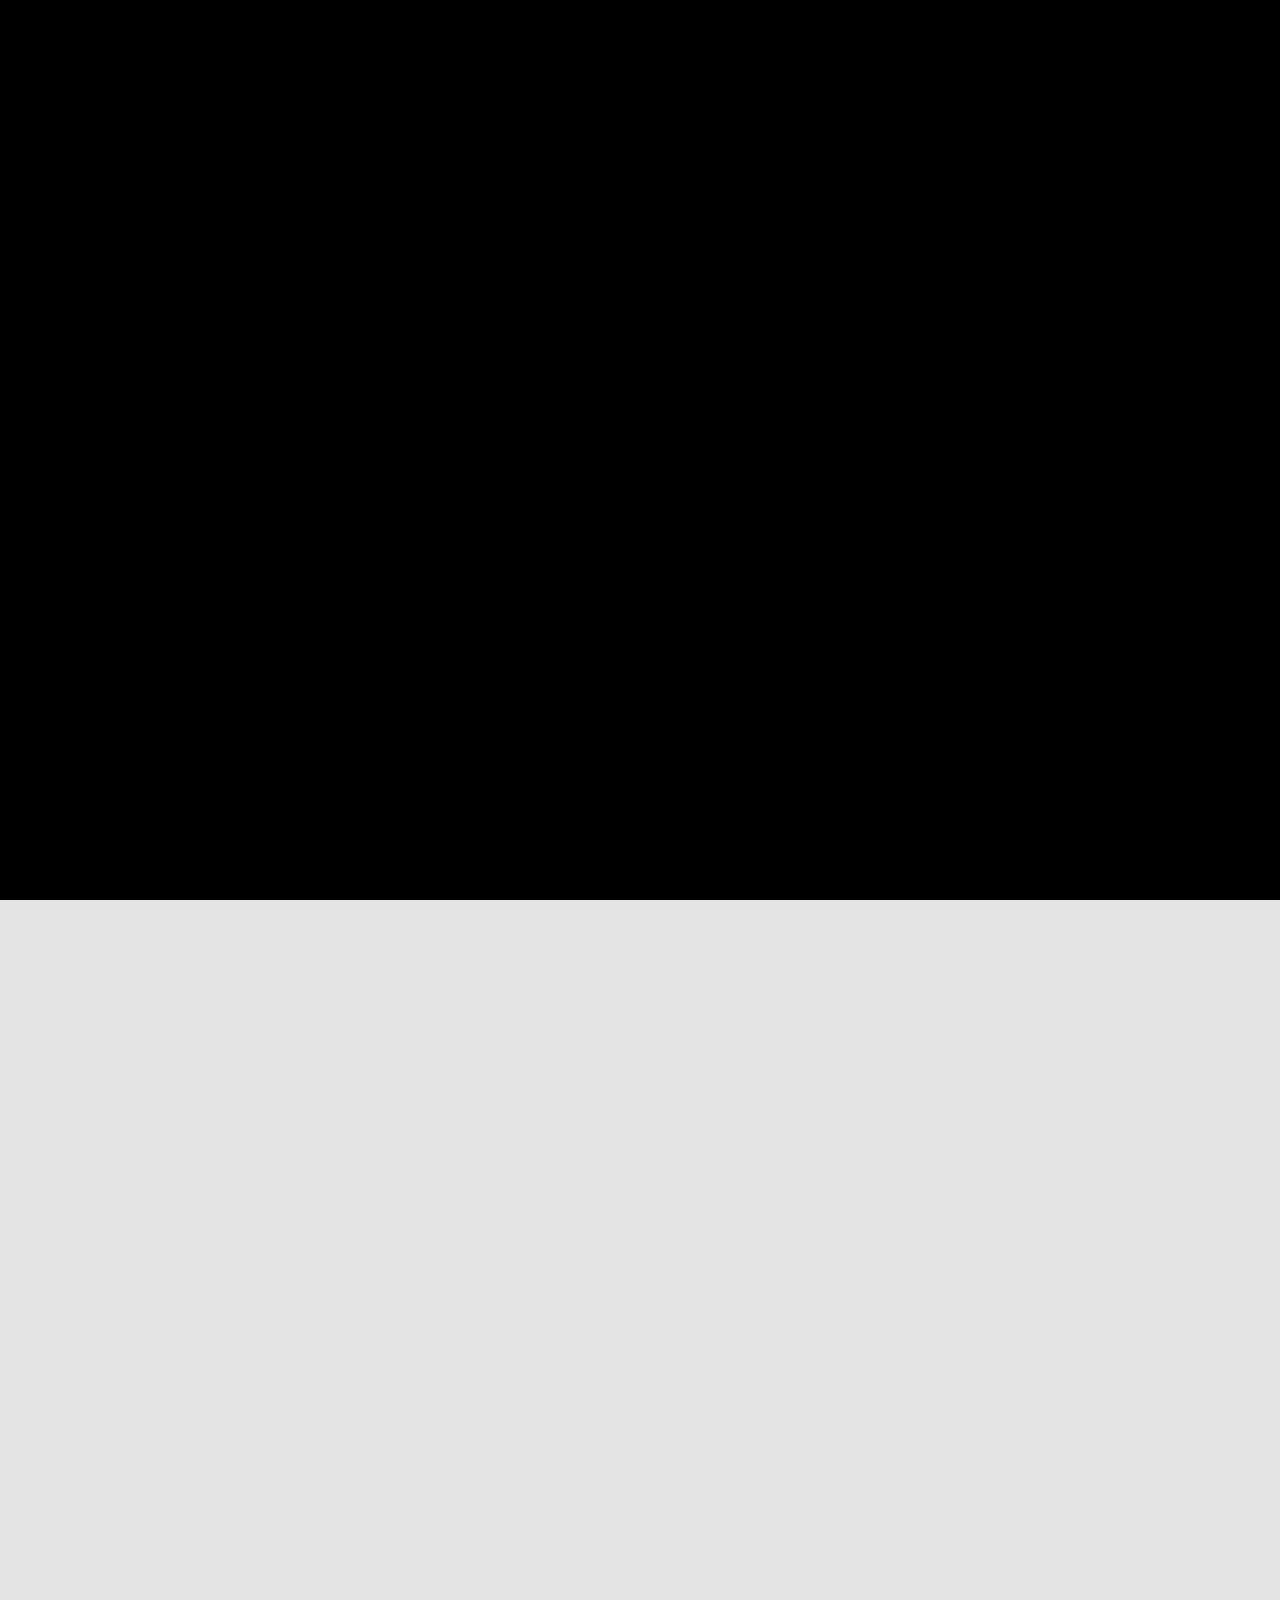
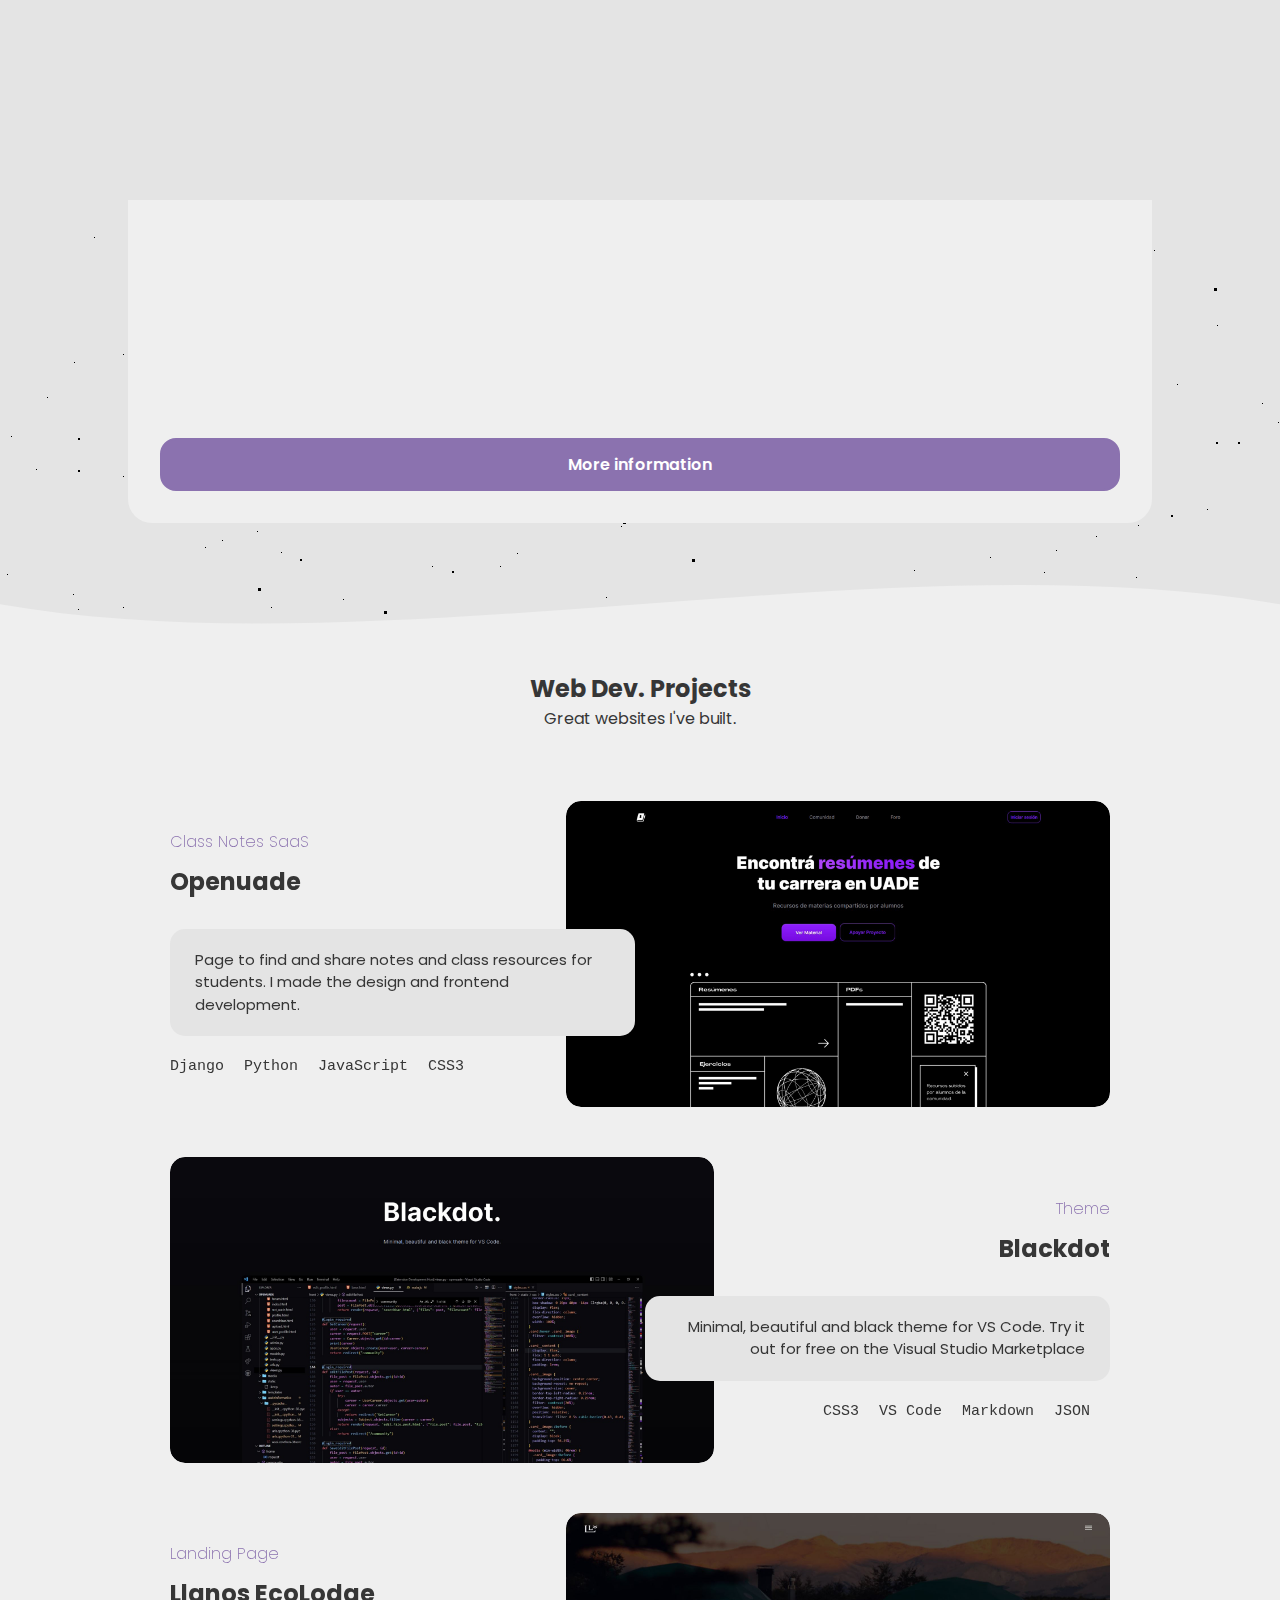
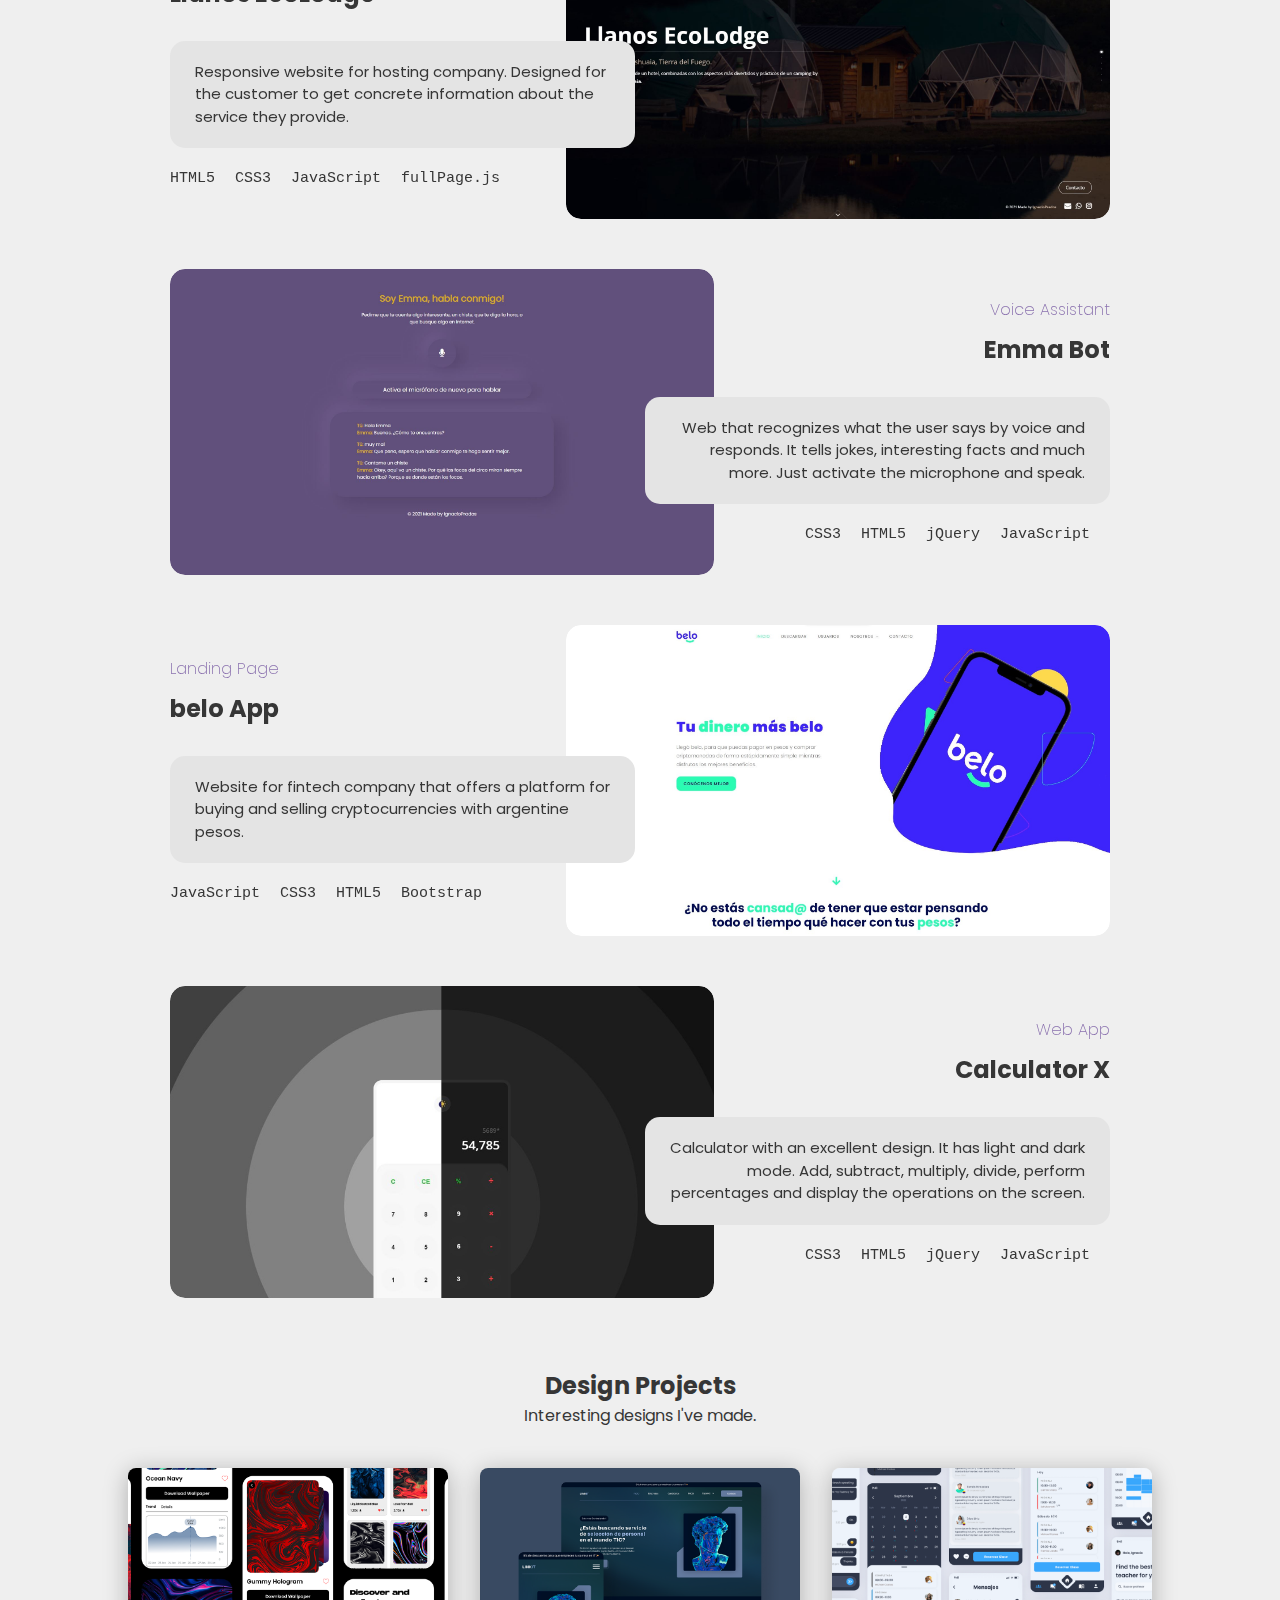
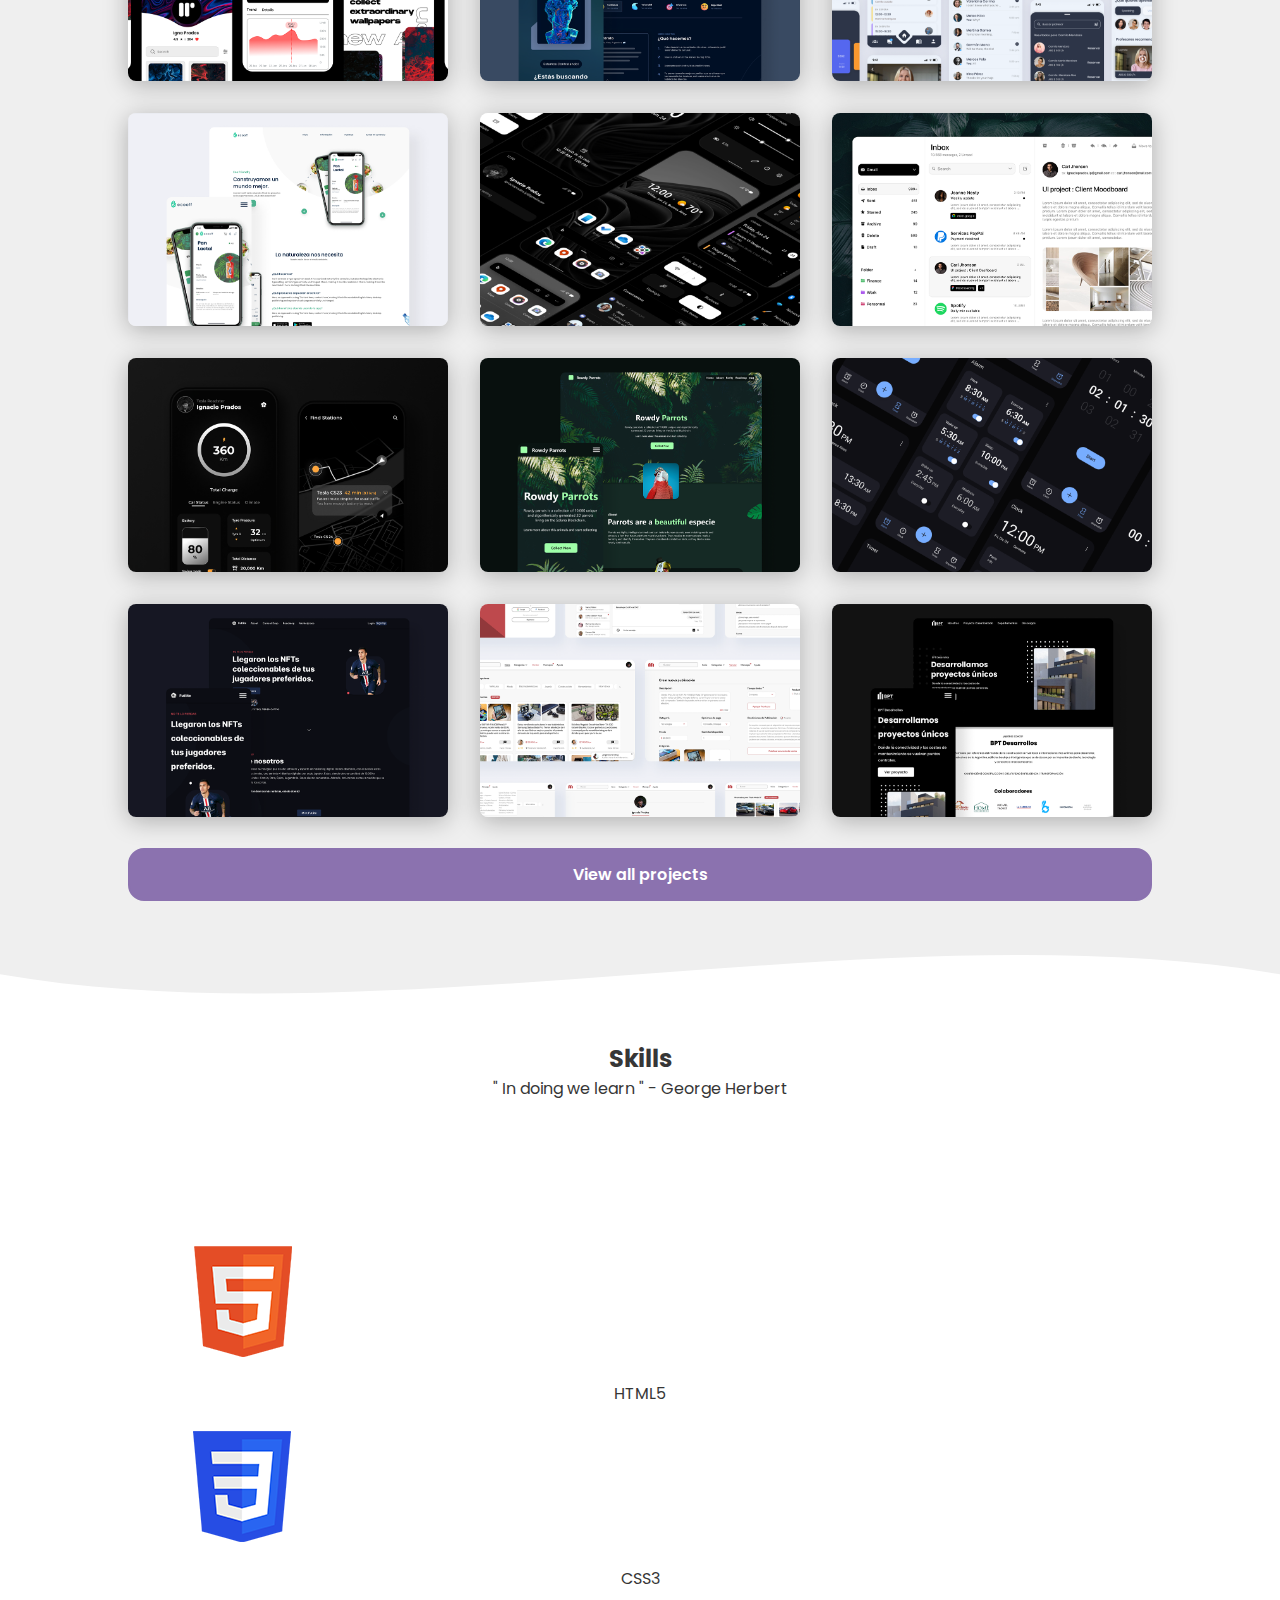
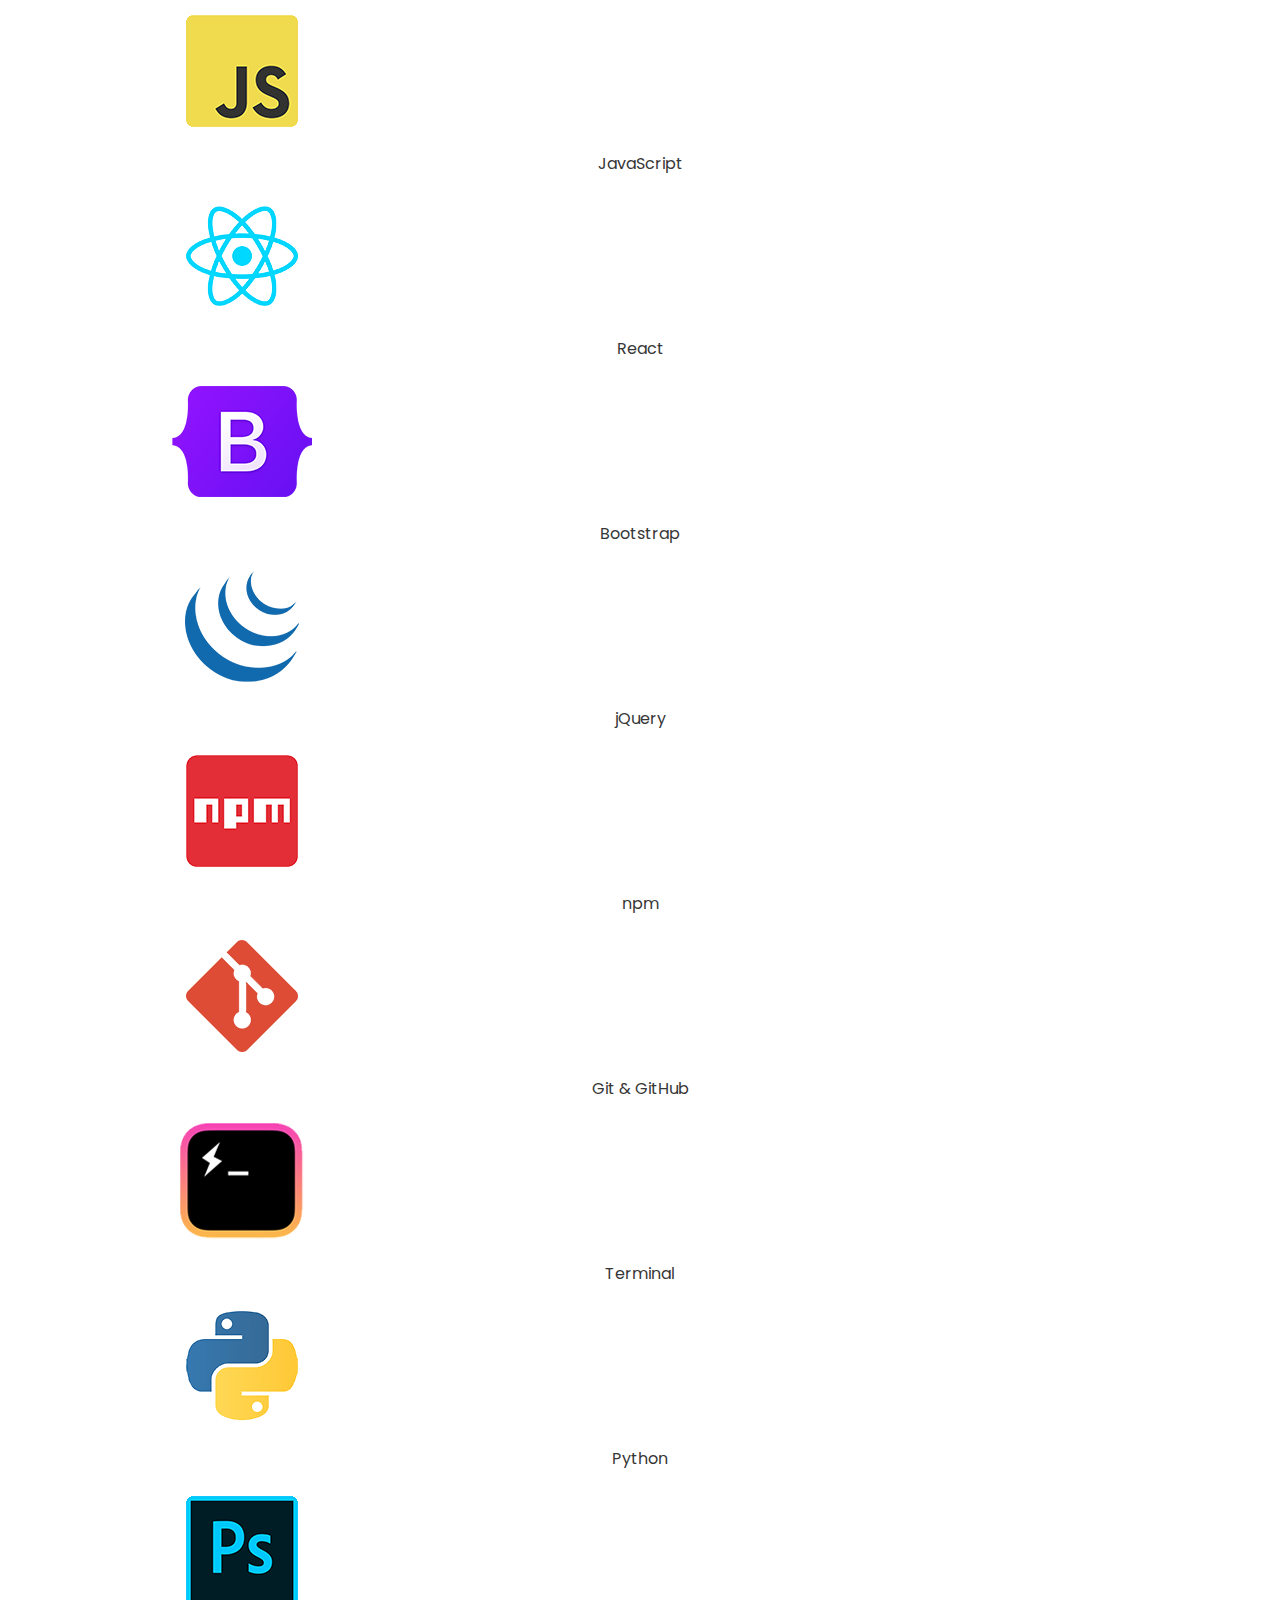
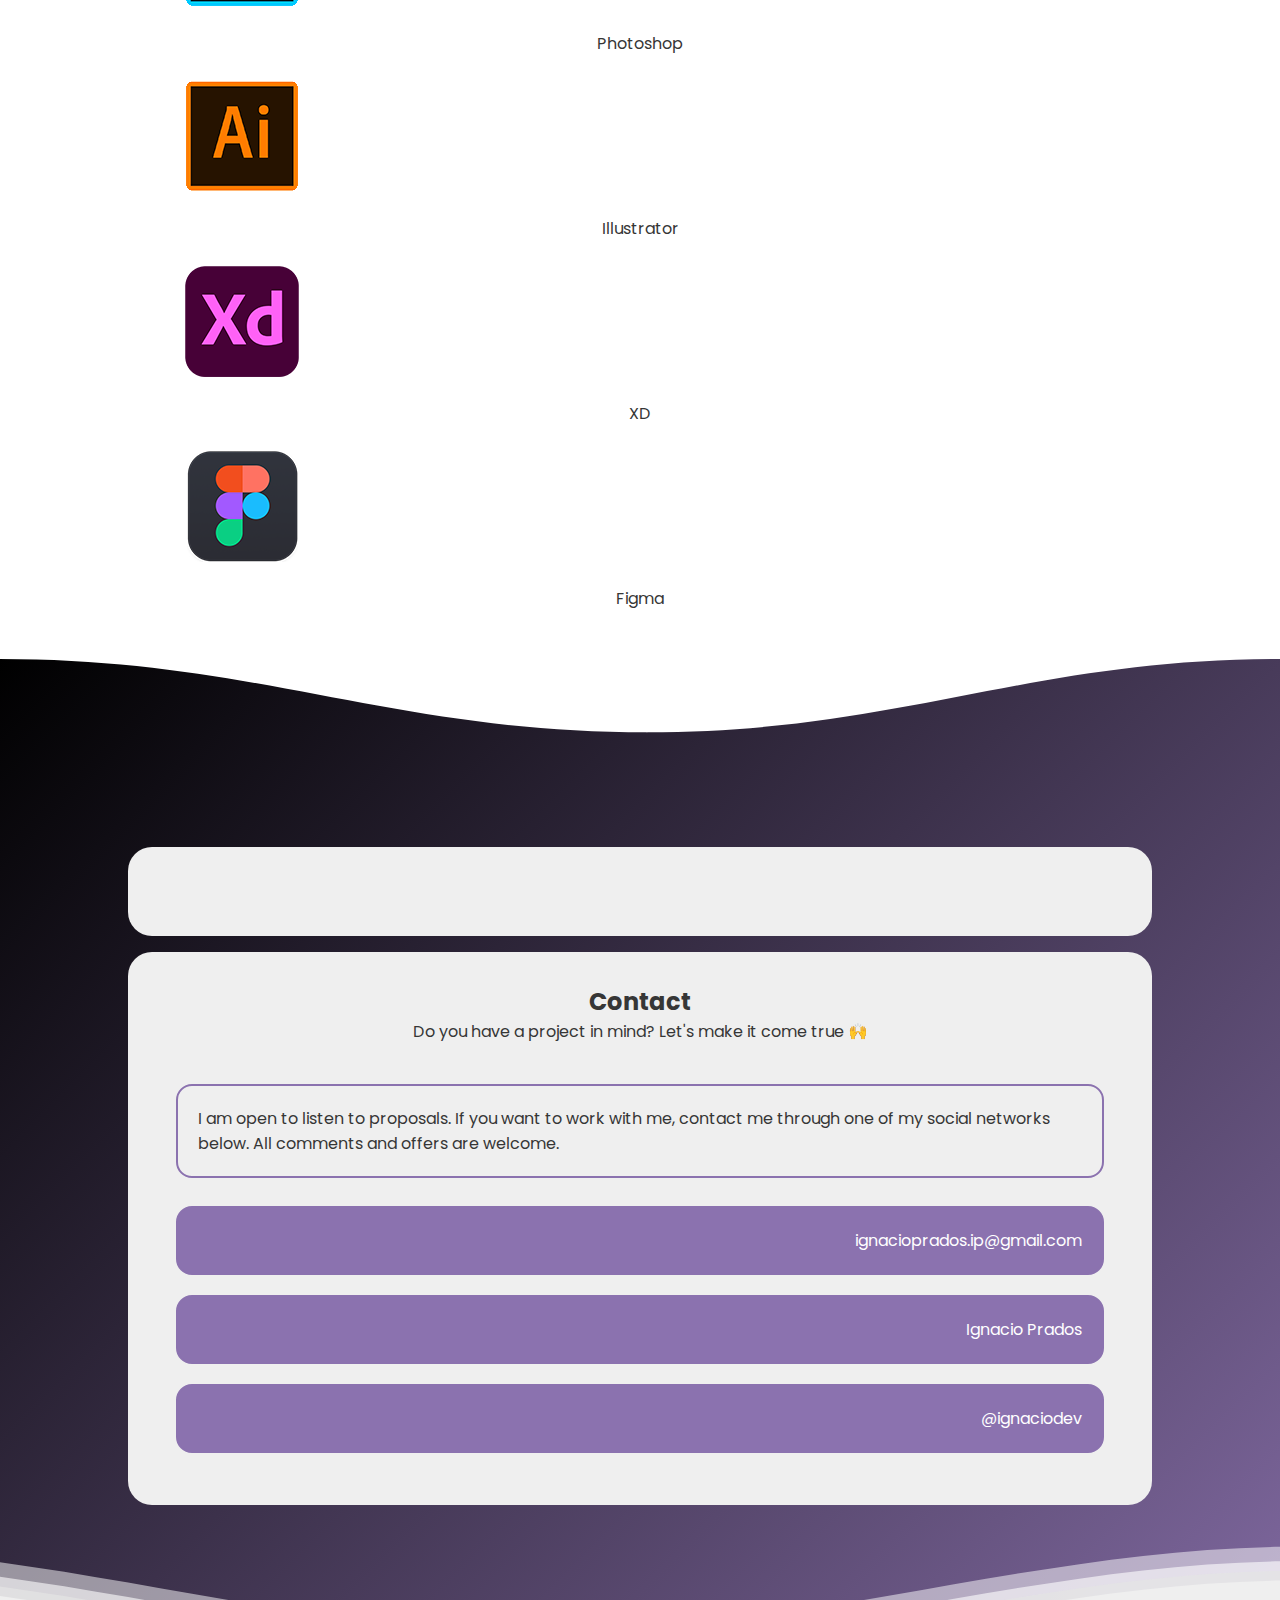
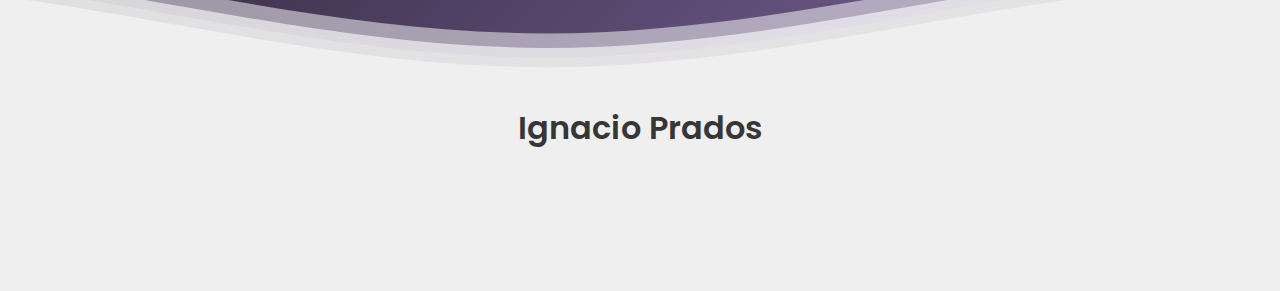
==== index.html @ 9d25ce68 "Add new timeline Experience" ====
<!-- ===== IGNACIO PRADOS ===== -->
<!-- ===== IGNACIO PRADOS ===== -->
<!-- ===== IGNACIO PRADOS ===== -->

<!DOCTYPE html>
<html lang="es">

    <head>

        <!-- ===== TITTLE ===== -->
        <title>Ignacio Prados</title>

        <!-- ===== META ===== -->
        <meta charset="UTF-8">
        <meta name="viewport" content="width=device-width, initial-scale=1.0, maximum-scale=1, minimum-scale=1">
        <meta name="description" content="Portfolio - Software Developer & Designer."/>

        <!-- ===== OG ===== -->
        <meta property="og:title" content="Ignacio Prados" />
        <meta property="og:image" content="https://raw.githubusercontent.com/IgnacioPrados/web/gh-pages/assets/img/og.png" />
        <meta property="og:description" content="Portfolio - Software Developer & Designer." />

        <!-- ===== CSS ===== -->
        <link rel="stylesheet" href="assets/css/styles.css">
        <!-- ===== FAVICON ===== -->
        <link  rel="icon"   href="assets/img/favicon.png" type="image/png" />

        <!-- ===== BOX ICONS ===== -->
        <link href='https://cdn.jsdelivr.net/npm/boxicons@2.0.5/css/boxicons.min.css' rel='stylesheet'>
        <!-- ===== FONT AWESOME ===== -->
        <link rel="stylesheet" href="https://pro.fontawesome.com/releases/v5.10.0/css/all.css" integrity="sha384-AYmEC3Yw5cVb3ZcuHtOA93w35dYTsvhLPVnYs9eStHfGJvOvKxVfELGroGkvsg+p" crossorigin="anonymous"/>

        <!--===== SCROLL REVEAL =====-->
        <script src="https://unpkg.com/scrollreveal"></script>

    </head>
    <body>

        <!-- ===== INTRO ANIMATION ===== -->
        <div class="intro">
            <div class="intro-text">
                <h1 class="hide">
                    <span class="text"></span>
                </h1>
                <h1 class="hide">
                    <span class="text"><img src="/assets/img/logo3d.png" style="transform: scale(.5);"></span>
                </h1>
                <h1 class="hide">
                    <span class="text"></span>
                </h1>
            </div>
        </div>
        <div class="slider"></div>

        <!-- ===== CURSOR ===== -->
        <div class="custom-cursor" id="js-cursor">
            <div class="cursor__small abs-center" id="js-cursor__small"></div>
            <div class="cursor__big abs-center" id="js-cursor__big"></div>
            <div class="cursor__big2 abs-center" id="js-cursor__big2"></div>
        </div>


        <!-- ===== HEADER ===== -->
        <header class="l-header">

            <!-- ===== NAV BAR ===== -->
            <nav class="nav bd-grid">

                <div>
                    <a href="#" class="nav__logo curserhover"><img  class="nav__img" id="navlogo" src="assets/img/logo-nav.png" alt="Logo Ignacio Prados"><p>Ignacio Prados</p></a>
                </div>

                <!-- ===== NAV MENU ===== -->
                <div class="nav__menu" id="nav-menu">

                    <ul class="nav__list">
                        <li class="nav__item"><a href="#home" class="nav__link active curserhover"></a></li>
                        <li class="nav__item"><a href="#about" class="nav__link curserhover">About Me</a></li>
                        <li class="nav__item"><a href="#experiencia" class="nav__link curserhover">Experience</a></li>
                        <li class="nav__item"><a href="#work" class="nav__link curserhover">Projects</a></li>
                        <li class="nav__item"><a href="#skills" class="nav__link curserhover">Skills</a></li>
                        <li class="nav__item"><a href="#contacto" class="nav__link curserhover">Contact</a></li>

                        <!--<li class="nav__item"><p class="lang curserhover" id="language-button"><b>EN</b></p></li>-->
                        <li class="nav__item"><i class='bx bxs-moon change-theme curserhover' id="theme-button"></i></li>
                    </ul>

                </div>

                <!-- ===== NAV MENU MOBILE ICON ===== -->
                <div class="nav__toggle curserhover" id="nav-toggle">
                    <i class='bx bx-menu'></i>
                </div>

            </nav>

        </header>


        <!-- ===== MINI MUSIC PLAYER ===== -->
        <!-- I am not the owner of these tracks. -->
        <div id="app-cover">
            <div id="player">
            <div id="player-track">
                <div id="album-name"></div>
                <div id="track-name"></div>
                <div id="track-time">
                <div id="current-time"></div>
                <div id="track-length"></div>
                </div>
                <div id="s-area">
                <div id="ins-time"></div>
                <div id="s-hover"></div>
                <div id="seek-bar"></div>
                </div>
            </div>
            <div id="player-content">
                <div id="album-art">
                <a href="https://www.youtube.com/watch?v=wcAn1alQUYs&ab_channel=STMPDRCRDS" target="_blank" class="curserhover2"><img src="/assets/img/1.jpg" class="active" id="_1"></a>
                <a href="https://www.youtube.com/watch?v=KDxJlW6cxRk&ab_channel=DukeDumontVEVO" target="_blank" class="curserhover2"><img src="/assets/img/2.jpg" id="_2"></a>
                <a href="https://www.youtube.com/watch?v=JRfuAukYTKg&ab_channel=DavidGuetta" target="_blank" class="curserhover2"><img src="/assets/img/3.jpg" id="_3"></a>
                <a href="https://www.youtube.com/watch?v=NlhMyqJRGJA&ab_channel=ZaraLarssonMusicVEVO" target="_blank" class="curserhover2"><img src="/assets/img/4.jpg" id="_4"></a>
                <a href="https://www.youtube.com/watch?v=0xvUOV06IGk&ab_channel=ClubKitchen" target="_blank" class="curserhover2"><img src="/assets/img/5.jpg" id="_5"></a>
                <div id="buffer-box"></div>
                </div>
                <div id="player-controls">
                <div class="control">
                    <div class="mediabutton" id="play-previous">
                    <i class="fas fa-backward curserhover"></i>
                    </div>
                </div>
                <div class="control">
                    <div class="mediabutton" id="play-pause-button">
                    <i class="fas fa-play curserhover"></i>
                    </div>
                </div>
                <div class="control">
                    <div class="mediabutton" id="play-next">
                    <i class="fas fa-forward curserhover"></i>
                    </div>
                </div>
                </div>
            </div>
            </div>
        </div>

        
        <!-- ===== MAIN ===== -->
        <main class="l-main">

            <!-- ===== BACKGROUND STARS ===== -->
            <div>
                <div id='stars'></div>
                <div id='stars2'></div>
                <div id='stars3'></div>
                <div id='stars4'></div>
            </div>

            <!-- ===== BACK TO TOP BUTTON ===== -->
            <button id="back-to-top-btn" class="curserhover"><i class="fas fa-angle-double-up"></i></button>

            <!-- ===== HOME ===== -->
            <section class="home bd-grid" id="home">

                <!-- ===== TITTLE & CONTACT BUTTON ===== -->
                <div class="home__data">
                    <h1 class="home__title">Hello,<br>I'm <span class="home__title-color">Ignacio.</span><br><span class="ityped"></span><span class="ityped"></span></h1>
                    <!--<a href="#contacto" class="button curserhover2" ><i class="far fa-comments"></i> | Let's talk</a>-->
                    <a href="#contacto" class="button curserhover2" >Let's talk</a>
                </div>

                <!-- ===== SOCIAL ICONS ===== -->
                <div class="home__social">
                    <a href="https://www.linkedin.com/in/ignacioprados/" target="_blank" class="home__social-icon curserhover"><i class='fab fa-linkedin-in'></i></a>
                    <a href="https://www.instagram.com/ignaciodev" target="_blank" class="home__social-icon curserhover"><i class='fab fa-instagram' style="font-weight:600;" ></i></a>
                    <a href="https://github.com/IgnacioPrados" target="_blank" class="home__social-icon curserhover"><i class='fab fa-github' ></i></a>
                    <a href="https://www.behance.net/ignacioprados" target="_blank" class="home__social-icon curserhover"><i class='fab fa-behance' ></i></a>
                    <!--<a href="mailto:ignacioprados.ip@gmail.com" target="_blank" class="home__social-icon curserhover"><i class='far fa-envelope' ></i></a>-->
                </div>

                <!-- ===== LOGO ===== -->
                <div class="home__img" id="logo">
                   <img src="assets/img/perfil2.png" class="logoimg" alt="Logo Ignacio Prados">
                </div>

            </section>

            <!--========== ABOUT ==========-->
            <section class="send section" id="about">
                <div class="send__container send llenar curserhover2">
                    <div class=" lema bd-grid  centertxt">
                        <div class="tarjcont3">
                            <h2 class=" blanco section-title-center send__title1 exp" id="slogan" style="font-size: 2em;">I create unique digital experiences.</h2>
                        </div> 
                  </div>
                </div>
                <div class="send__container">
                    <div class="bd-container bd-grid">
                        <div class="send__content">
                            <h2 class="section-title-center send__title">About Me</h2>
                            <p class="send__description">

                                I design and develop visually appealing websites, I started programming when I was 15 years old and now I'm studying Computer Science Engineering. I love electronic music 🎧<br><br>
                                Currently working with freelance projects for clients, my goal is to bring ideas to reality in the most simplest, useful and attractive way 🚀</p>
                        </div>

                        <div class="send__img">
                            <table class="infome">
                                <tr>
                                <td class="me"><i class="fas fa-user"></i></td>
                                <td class="me" id="edad"><p></p></td>
                                </tr>
                                <tr>
                                    <td class="me"><i class="fas fa-volume-up"></i></td>
                                    <td class="me"><p>Spanish & English</p></td>
                                </tr>
                                <tr>
                                    <td class="me"><i class="fas fa-map-marker-alt"></i></td>
                                    <td class="me"><p>Buenos Aires, Argentina</p></td>
                                </tr>
                            </table>
                        </div>
                        </div>
                    <!-- ===== CV BUTTON ===== -->
                    <!--<a href="assets/img/CV-IgnacioPrados.pdf" target="_blank" class="buttoncv curserhover2" ><i class="far fa-file-alt"></i> | View CV</a>-->
                    <a href="assets/img/CV-IgnacioPrados.pdf" target="_blank" class="buttoncv curserhover2" >Download CV</a>

                </div>


            </section>

            <div class="vl"></div>

            <!--========== QUALIFICATION ==========-->
            <section class="qualification section send" id="experiencia">
                <div class="send__container">
                            <h2 class=" section-title-center send__title1 exp">Experience</h2>
                            <p class="section__subtitle span1 exp">My professional journey.</p>

                            <section class="cd-horizontal-timeline">
                                <div class="timeline">
                                    <div class="events-wrapper">
                                        <div class="events">
                                            <ol>
                                                <li><a href="#0" data-date="16/01/2014" class="selected">1</a></li>
                                                <li><a href="#0" data-date="16/01/2016">2</a></li>
                                                <li><a href="#0" data-date="16/01/2018">3</a></li>
                                                <li><a href="#0" data-date="16/01/2020">4</a></li>

                                            </ol>
                                        
                                            <span class="filling-line" aria-hidden="true"></span>
                                        </div> <!-- .events -->
                                    </div> <!-- .events-wrapper -->
                                        
                                    <ul class="cd-timeline-navigation">
                                        <li><a href="#0" class="prev inactive"></a></li>
                                        <li><a href="#0" class="next"></a></li>
                                    </ul> <!-- .cd-timeline-navigation -->
                                </div> <!-- .timeline -->
                            
                                <div class="events-content">
                                    <ol>
                                        <li class="selected" data-date="16/01/2014">
                                            <h2>Co-Founder & Developer</h2>
                                            <em>Openuade • Jul 2022 - Present</em>
                                            <p>	
                                                Page to find and share notes and class resources for students. I made the design and frontend development. Built with Django, Python and Javascript.
                                            </p>
                                        </li>
                            
                                        <li data-date="16/01/2016">
                                            <h2>UX/UI Designer</h2>
                                            <em>It-techgroup • Sep 2021 - Present</em>
                                            <p>	
                                                Design of complete web platforms and mobile applications. I lead projects by communicating with clients and developers. Frontend development of static websites.<br>

                                            </p>
                                        </li>
                            
                                        <li data-date="16/01/2018">
                                            <h2>Frontend Developer & Designer</h2>
                                            <em>Freelance • Jul 2021 - Present</em>
                                            <p>	
                                                Design and development of customized Landing Pages. Featured sites: @llanosecolodge - @feriaropa - @belo
                                            </p>
                                        </li>
                            
                                        <li data-date="16/01/2020">
                                            <h2>Tech Intern</h2>
                                            <em>Movistar • Jan 2021 - Feb 2021</em>
                                            <p>	
                                                Training in programming, company organization and digital services. Emotional intelligence, customer experience and design thinking workshop.
                                            </p>
                                        </li>
                            
                                               
                                    </ol>
                                </div> <!-- .events-content -->
                            </section>

                    <!-- ===== Linkedin BUTTON ===== -->
                    <!--<a href="https://www.linkedin.com/in/ignacioprados/" target="_blank" class="buttoncv curserhover2" ><i class="fab fa-linkedin-in"></i> | Más Información</a>-->
                    <a href="https://www.linkedin.com/in/ignacioprados/" target="_blank" class="buttoncv curserhover2" >More information</a>


                </div>
            </section>

            <!-- ===== WORK ===== -->
            <section class="work section1 send" id="work">
            <div style="height: 100px; overflow: hidden;" ><svg viewBox="0 0 500 150" preserveAspectRatio="none" style="height: 100%; width: 100%;"><path d="M0.00,49.98 C149.99,150.00 349.20,-49.98 500.00,49.98 L500.00,150.00 L0.00,150.00 Z" style="stroke: none; fill: var(--nav-color);"></path></svg></div>
            <div class="wave send__container2">

                <h2 class="section-title2 section-title-center send__title1">Web Dev.    Projects</h2>
                <p class="section__subtitle span2 exp">Great websites I've built.</p>

                <div class="project-container">

                    <div class="project">
                        <div class="project-content">
                          <div class="project-label">Class Notes SaaS</div>
                          <h4 class="project-title">Openuade</h4>
                          <div class="project-details">
                            <p>Page to find and share notes and class resources for students. I made the design and frontend development.</p>
                            <ul>
                              <li>Django</li>
                              <li>Python</li>
                              <li>JavaScript</li>
                              <li>CSS3</li>
                            </ul>
                          </div>
                          <a class="button bd-grid curserhover2 verproyecto" onclick="redirect3('openuade.herokuapp.com')" data-id="page" >View Project</a>
                        </div>
                        
                        <div class="project-img curserhover2 snip1321-2" onclick="redirect3('openuade.herokuapp.com')" data-id="page">
                          <img src="assets/img/banner10.png" alt="" />
                          <figcaption>
                              <h4>Web App</h4>
                              <h2>openuade</h2>
                            </figcaption>
                        </div>
                        
                      </div>
  
                      <div class="project-2">
                          <div class="project-content-2">
                            <div class="project-label-2">Theme</div>
                            <h4 class="project-title-2">Blackdot</h4>
                            <div class="project-details-2">
                              <p>Minimal, beautiful and black theme for VS Code. Try it out for free on the Visual Studio Marketplace</p>
                              <ul>
                                <li>JSON</li>
                                <li>Markdown</li>
                                <li>VS Code</li>
                                <li>CSS3</li>
                              </ul>
                            </div>
                            <a class="button bd-grid curserhover2 verproyecto" onclick="redirect3('blackdot.vercel.app')" data-id="page" >View Project</a>
                          </div>
                          
                          <div class="project-img-2 curserhover2 snip1321-2" onclick="redirect3('blackdot.vercel.app')" data-id="page">
                            <img src="assets/img/banner11.png" alt="" />
                            <figcaption>
                                <h4>VS Code Theme</h4>
                                <h2>Blackdot</h2>
                              </figcaption>
                          </div>
                          
                        </div>

                    <div class="project">
                      <div class="project-content">
                        <div class="project-label">Landing Page</div>
                        <h4 class="project-title">Llanos EcoLodge</h4>
                        <div class="project-details">
                          <p>Responsive website for hosting company. Designed for the customer to get concrete information about the service they provide.</p>
                          <ul>
                            <li>HTML5</li>
                            <li>CSS3</li>
                            <li>JavaScript</li>
                            <li>fullPage.js</li>
                          </ul>
                        </div>
                        <a class="button bd-grid curserhover2 verproyecto" onclick="redirect('llanosecolodge')" data-id="page" >View Project</a>
                      </div>
                      
                      <div class="project-img curserhover2 snip1321-2" onclick="redirect('llanosecolodge')" data-id="page">
                        <img src="assets/img/banner1.JPG" alt="" />
                        <figcaption>
                            <h4>Website</h4>
                            <h2>llanosecolodge</h2>
                          </figcaption>
                      </div>
                      
                    </div>

                    <div class="project-2">
                        <div class="project-content-2">
                          <div class="project-label-2">Voice Assistant</div>
                          <h4 class="project-title-2">Emma Bot</h4>
                          <div class="project-details-2">
                            <p>Web that recognizes what the user says by voice and responds. It tells jokes, interesting facts and much more. Just activate the microphone and speak.</p>
                            <ul>
                              <li>JavaScript</li>
                              <li>jQuery</li>
                              <li>HTML5</li>
                              <li>CSS3</li>
                            </ul>
                          </div>
                          <a class="button bd-grid curserhover2 verproyecto" onclick="redirect('emmabot')" data-id="page" >View Project</a>
                        </div>
                        
                        <div class="project-img-2 curserhover2 snip1321-2" onclick="redirect('emmabot')" data-id="page">
                          <img src="assets/img/banner5.JPG" alt="" />
                          <figcaption>
                              <h4>WebApp</h4>
                              <h2>Emma Bot</h2>
                            </figcaption>
                        </div>
                        
                      </div>

                      <div class="project">
                        <div class="project-content">
                          <div class="project-label">Landing Page</div>
                          <h4 class="project-title">belo App</h4>
                          <div class="project-details">
                            <p>Website for fintech company that offers a platform for buying and selling cryptocurrencies with argentine pesos.</p>
                            <ul>
                              <li>JavaScript</li>
                              <li>CSS3</li>
                              <li>HTML5</li>
                              <li>Bootstrap</li>
                            </ul>
                          </div>
                          <a class="button bd-grid curserhover2 verproyecto" onclick="redirect('belo')" data-id="page" >View Project</a>
                        </div>
                        
                        <div class="project-img curserhover2 snip1321-2" onclick="redirect('belo')" data-id="page">
                          <img src="assets/img/banner6.JPG" alt="" />
                          <figcaption>
                              <h4>Website</h4>
                              <h2>belo App</h2>
                            </figcaption>
                        </div>
                        
                      </div>

                      <div class="project-2">
                        <div class="project-content-2">
                          <div class="project-label-2">Web App</div>
                          <h4 class="project-title-2">Calculator X</h4>
                          <div class="project-details-2">
                            <p>Calculator with an excellent design. It has light and dark mode. Add, subtract, multiply, divide, perform percentages and display the operations on the screen.</p>
                            <ul>
                              <li>JavaScript</li>
                              <li>jQuery</li>
                              <li>HTML5</li>
                              <li>CSS3</li>
                            </ul>
                          </div>
                          <a class="button bd-grid curserhover2 verproyecto" onclick="redirect('calculadora')" data-id="page" >View Project</a>
                        </div>
                        
                        <div class="project-img-2 curserhover2 snip1321-2" onclick="redirect('calculadora')" data-id="page">
                          <img src="assets/img/banner83.png" alt="" />
                          <figcaption>
                              <h4>WebApp</h4>
                              <h2>Calculator X</h2>
                            </figcaption>
                        </div>
                        
                      </div>

                  </div>

                  <!-- ===== OTHER WORK ===== -->
                  <h2 class="section-title2 section-title-center send__title1">Design Projects</h2>
                  <p class="section__subtitle span2 exp">Interesting designs I've made.</p>

                    <div class="work__container bd-grid">

                        <div class="work__img curserhover snip1321" onclick="redirect2('147440049', 'Wally-App-Design-Concept')" data-id="page" >
                            <img src="assets/img/wally.png" alt="Wally" >
                            <figcaption>
                                <h4>Design Concept</h4>
                                <h2>Wally</h2>
                            </figcaption>
                        </div>

                        <div class="work__img curserhover snip1321" onclick="redirect2('144846725', 'LINKIT-IT-Sourcing-Company-Landing-Page-Design')" data-id="page" >
                            <img src="assets/img/linkit.png" alt="LINKIT" >
                            <figcaption>
                                <h4>Web Design</h4>
                                <h2>LINKIT</h2>
                              </figcaption>
                        </div>

                        <div class="work__img curserhover snip1321" onclick="redirect2('148012563', 'Paikee-Language-Classes-Mobile-App')" data-id="page" >
                            <img src="assets/img/paikee.png" alt="Paikee"  >
                            <figcaption>
                                <h4>App Design</h4>
                                <h2>Paikee</h2>
                              </figcaption>
                        </div>

                        <div class="work__img curserhover snip1321" onclick="redirect2('136972271', 'ecooff-Ecology-App-Landing-Page-Design')" data-id="page" >
                            <img src="assets/img/eccooff.png" alt="ecooff"  >
                            <figcaption>
                                <h4>Web Design</h4>
                                <h2>ecooff</h2>
                              </figcaption>
                        </div>

                        <div class="work__img curserhover snip1321" onclick="redirect2('147396781', 'Windows-11-Black-Mobile-UI-Design')" data-id="page" >
                            <img src="assets/img/windows.png" alt="Windows 11 Mobile"  >
                            <figcaption>
                                <h4>Design Concept</h4>
                                <h2>Windows 11 Mobile</h2>
                              </figcaption>
                        </div>

                        <div class="work__img curserhover snip1321" onclick="redirect2('147480827', 'Mail-App-Design-Concept')" data-id="page" >
                            <img src="assets/img/mail.png" alt="Mail App"  >
                            <figcaption>
                                <h4>Design Concept</h4>
                                <h2>Mail App</h2>
                              </figcaption>
                        </div>

                        <div class="work__img curserhover snip1321" onclick="redirect2('147272113', 'Tesla-Car-App-Design-Concept')" data-id="page" >
                            <img src="assets/img/tesla.png" alt="Tesla Car App"  >
                            <figcaption>
                                <h4>Design Concept</h4>
                                <h2>Tesla Car App</h2>
                              </figcaption>
                        </div>

                        <div class="work__img curserhover snip1321" onclick="redirect2('132665625', 'Rowdy-Parrots-NFTs-Landing-Page-Design')" data-id="page" >
                            <img src="assets/img/parrot.png" alt="Rowdy Parrots NFT"  >
                            <figcaption>
                                <h4>Web Design</h4>
                                <h2>Rowdy Parrots NFT</h2>
                              </figcaption>
                        </div>

                        <div class="work__img curserhover snip1321" onclick="redirect2('147928011', 'TimeX-Design-Concept')" data-id="page" >
                            <img src="assets/img/timex.png" alt="TimeX"  >
                            <figcaption>
                                <h4>Design Concept</h4>
                                <h2>TimeX</h2>
                              </figcaption>
                        </div>

                        <div class="work__img curserhover snip1321" onclick="redirect2('130784929', 'Futlite-NFTs-Landing-Page-Design')" data-id="page" >
                            <img src="assets/img/futlite.png" alt="Futlite NFT"  >
                            <figcaption>
                                <h4>Web Design</h4>
                                <h2>Futlite NFT</h2>
                              </figcaption>
                        </div>

                        <div class="work__img curserhover snip1321" onclick="redirect2('145237561', 'Marketly-Web-Marketplace-Platform-Design')" data-id="page" >
                            <img src="assets/img/marketly.png" alt="Marketly"  >
                            <figcaption>
                                <h4>Web Design</h4>
                                <h2>Marketly</h2>
                              </figcaption>
                        </div>

                        <div class="work__img curserhover snip1321" onclick="redirect2('131789419', 'BPT-Desarrollos-Architecture-Landing-Page-Design')" data-id="page" >
                            <img src="assets/img/bpt.png" alt="BPT Desarrollos"  >
                            <figcaption>
                                <h4>Web Design</h4>
                                <h2>BPT Desarrollos</h2>
                              </figcaption>
                        </div>


                    </div>

                    <!-- ===== GITHUB BUTTON ===== -->
                    <div class="ab__container bd-grid">
                        <a id="seemore" class="button bd-grid curserhover2" onclick="redirect('proyectos')" data-id="page" >View all projects</a>
                    </div>

            </div>
            
            </section>


            <!-- ===== SKILLS ===== -->
            <section class="work section1" id="skills">
            <div style="height: 100px; overflow: hidden;background-color: var(--nav-color);" ><svg viewBox="0 0 500 150" preserveAspectRatio="none" style="height: 100%; width: 100%;"><path d="M0.00,49.98 C149.99,150.00 349.20,-49.98 500.00,49.98 L500.00,150.00 L0.00,150.00 Z" style="stroke: none; fill: var(--wave-color);"></path></svg></div>
            <div class="wave send__container3">

                <h2 class="section-title2 section-title-center send__title1">Skills</h2>
                <p class="section__subtitle span2 exp">" In doing we learn " - George Herbert</p>

                <!-- ===== SKILLS SLIDER ===== -->
                <div class="sliderlogo">
                    <div class="customer-logos">
                        <div class="slide" ><img src="assets/img/html.png" alt="HTML5"><p>HTML5</p></div>
                        <div class="slide" ><img src="assets/img/css.png" alt="CSS3"><p>CSS3</p></div>
                        <div class="slide" ><img src="assets/img/js.png" alt="JavaScript"><p>JavaScript</p></div>
                        <div class="slide" ><img src="assets/img/react.png" alt="React"><p>React</p></div>
                        <!--<div class="slide" ><img src="assets/img/node.png" alt="Node.js & Express.js"><p>Node.js & Express.js</p></div>-->
                    <!--<div class="slide" ><img src="assets/img/sass.png" alt="SASS"><p>SASS</p></div>-->
                        <div class="slide" ><img src="assets/img/bootstrap.png" alt="Bootstrap"><p>Bootstrap</p></div>
                        <div class="slide" ><img src="assets/img/jquery.png" alt="jQuery"><p>jQuery</p></div>
                        <div class="slide" ><img src="assets/img/npm.png" alt="npm"><p>npm</p></div>
                        <div class="slide" ><img src="assets/img/git.png" alt="Git & GitHub"><p>Git & GitHub</p></div>
                        <div class="slide" ><img src="assets/img/terminal.png" alt="terminal"><p>Terminal</p></div>
                        <div class="slide" ><img src="assets/img/py.png" alt="Python"><p>Python</p></div>
                   <!-- <div class="slide" ><img src="assets/img/fr.png" alt="Firebase"><p>Firebase</p></div> -->
                        <div class="slide" ><img src="assets/img/ps.png" alt="Photoshop"><p>Photoshop</p></div>
                        <div class="slide" ><img src="assets/img/ai.png" alt="Illustrator"><p>Illustrator</p></div>
                    <!-- <div class="slide" ><img src="assets/img/lr.png" alt="Lightroom"><p>Lightroom</p></div> -->
                        <div class="slide" ><img src="assets/img/xd.png" alt="Xd"><p>XD</p></div>
                        <div class="slide" ><img src="assets/img/figma.png" alt="Figma"><p>Figma</p></div>
                    <!--<div class="slide" ><img src="assets/img/svg.png" alt="SVG"><p>SVG</p></div>-->
                   <!-- <div class="slide" ><img src="assets/img/trello.png" alt="Trello"><p>Trello</p></div> -->
                    </div>
                </div>

            </div>

            </section>


            <!--========== CONTACT==========-->
            <section class="send1 section1 contact " id="contact">
                <svg viewBox="0 0 1920 163" xmlns="http://www.w3.org/2000/svg" xmlns:xlink="http://www.w3.org/1999/xlink"><path fill="var(--wave-color)" d="M 0 0 C 388.40000000000003 0 582.5999999999999 110 971 110 L 971 110 L 971 0 L 0 0 Z" stroke-width="0"></path> <path fill="var(--wave-color)" d="M 970 110 C 1350 110 1540 0 1920 0 L 1920 0 L 1920 0 L 970 0 Z" stroke-width="0"></path> </svg>
                <div id="contacto"><br></div>

                <div class="send__container1" id="top">
                    <div class="send__content1 bd-grid  centertxt">

                         <!-- CLOCK STATUS -->
                        <div class="tarjcont3">
                                <div id="MyClockDisplay" class="clock" onload="showTime()"></div>
                        </div> 
                        <div class="tarjcont3">
                                <span class="stat"><i class="fas fa-circle statuscircle" id="circulo"></i></span><span class="stat" id="status"></span>
                        </div> 

                  </div>
                </div>

                <div class="send__container1" id="bottom">
                    <div class="send__content1 bd-grid">
                        <h2 class="section-title-center send__title1">Contact</h2>
                        <p class="section__subtitle span1 exp2">Do you have a project in mind? Let's make it come true 🙌</p>
                        <p class="send__description1">I am open to listen to proposals. If you want to work with me, contact me through one of my social networks below. All comments and offers are welcome.
                        </p>

                        <!-- FROMULARIO DE CONTACTO -->
                        <!--<div class="contact__container bd-grid">
                            <form name='formulario' id='formulario' required method='post' action='https://formspree.io/f/mvovdgrv' target='_self' enctype="multipart/form-data" class="contact__form">
                                <input type='text' name='name' id='Nombre' required placeholder="Nombre *" class="contact__input">
                                <input type='text' name='email' id='email' pattern="^[a-zA-Z0-9.!#$%'*+/=?^_`{|}~-]+@[a-zA-Z0-9-]+(?:\.[a-zA-Z0-9-]+)*$" required placeholder="Email *" class="contact__input">
                                <textarea name="message" id="mensaje" required cols="10" rows="10" placeholder="Mensaje *" class="contact__input"></textarea>
                                <input id="boton-enviar" type="submit" value="Enviar" class="contact__button buttonct curserhover">
                            </form>
                        </div>-->

                         <!-- TARJETAS DE CONTACTO -->
                        <div class="tarjcont">
                        <a href="mailto:ignacioprados.ip@gmail.com" class=" tarjeta curserhover2">
                                <i class="icon fa fa-envelope tar"></i>
                                <p class="tar mail">ignacioprados.ip@gmail.com</p>
                        </a>

                        <a href="https://www.linkedin.com/in/ignacioprados/" target="_blank" class="tarjeta curserhover2">
                            <i class="icon fab fa-linkedin-in tar"></i>
                            <p class="tar">Ignacio Prados</p>
                        </a>

                        <!--<a href="https://api.whatsapp.com/send?phone=+541122386183" target="_blank" class="tarjeta curserhover2">
                                <i class="icon fab fa-whatsapp tar"></i>
                                <p class="tar">+54 11 2238-6183</p>
                        </a>-->

                        <a href="https://www.instagram.com/ignaciodev/" target="_blank" class="tarjeta curserhover2">
                            <i class="icon fab fa-instagram tar"></i>
                            <p class="tar">@ignaciodev</p>
                        </a>

                        </div> 



                    </div>
                </div>

                            <!--Waves Container-->
            <div>
                <svg class="waves" xmlns="http://www.w3.org/2000/svg" xmlns:xlink="http://www.w3.org/1999/xlink"
                viewBox="0 24 150 28" preserveAspectRatio="none" shape-rendering="auto">
                <defs>
                <path id="gentle-wave" d="M-160 44c30 0 58-18 88-18s 58 18 88 18 58-18 88-18 58 18 88 18 v44h-352z" />
                </defs>
                <g class="parallax">
                <use xlink:href="#gentle-wave" x="48" y="0" fill="var(--wave1-color)" opacity="0.5" />
                <use xlink:href="#gentle-wave" x="48" y="3" fill="var(--wave2-color)" opacity="0.6"/>
                <use xlink:href="#gentle-wave" x="48" y="5" fill="var(--wave3-color)" opacity="0.7"/>
                <use xlink:href="#gentle-wave" x="48" y="7" fill= "var(--wave4-color)" opacity="1" />
                </g>
                </svg>
                </div>
            </section>


            <!-- ===== FOOTER ===== -->
            <footer class="footer">

                <!-- ===== FOOTER TITLE ===== -->
            <div class="content flex">

                <p class="footer__title">Ignacio Prados</p>

                <!-- ===== FOOTER SOCIAL LINKS ===== -->
                <div class="footer__social">
                    <a href="https://www.linkedin.com/in/ignacioprados/" target="_blank" class="footer__icon curserhover"><i class='fab fa-linkedin-in'></i></a>
                    <a href="https://www.instagram.com/ignaciodev" target="_blank" class="footer__icon curserhover"><i class='fab fa-instagram' style="font-weight:600;" ></i></a>
                    <a href="https://github.com/IgnacioPrados" target="_blank" class="footer__icon curserhover"><i class='fab fa-github' ></i></a>
                    <a href="https://www.behance.net/ignacioprados" target="_blank" class="footer__icon curserhover"><i class='fab fa-behance' ></i></a>
                    <!--<a href="mailto:ignacioprados.ip@gmail.com" target="_blank" class="footer__icon curserhover"><i class='far fa-envelope' ></i></a>-->
                </div>

                <!-- ===== FOOTER COPYRIGHT ===== -->
                <p class="footer__copy" id="copy"></p>
            </div>
            </footer>

            <!-- ===== GSAP JS LIBRARY ===== -->
            <script
                src="https://cdnjs.cloudflare.com/ajax/libs/gsap/3.5.1/gsap.min.js"
                integrity="sha512-IQLehpLoVS4fNzl7IfH8Iowfm5+RiMGtHykgZJl9AWMgqx0AmJ6cRWcB+GaGVtIsnC4voMfm8f2vwtY+6oPjpQ=="
                crossorigin="anonymous"
            ></script>

            <!-- ===== JQUERY LIBRARY ===== -->
            <script src="https://ajax.googleapis.com/ajax/libs/jquery/3.5.1/jquery.min.js"></script>

            <!--===== ITYPED JS =====-->
            <script src="https://unpkg.com/ityped@0.0.10"></script>

            <!--===== MAIN JS =====-->
            <script src="assets/js/main.js"></script>
            
            <!--===== SLICK JS =====-->
            <script src="https://cdnjs.cloudflare.com/ajax/libs/slick-carousel/1.6.0/slick.js"></script>
        </div>
    </body>

</html>

<!-- ===== IGNACIO PRADOS ===== -->
<!-- ===== IGNACIO PRADOS ===== -->
<!-- ===== IGNACIO PRADOS ===== -->
---- assets/css/styles.css ----
/* ===== IGNACIO PRADOS ===== */
/* ===== IGNACIO PRADOS ===== */
/* ===== IGNACIO PRADOS ===== */


/* ===== GOOGLE FONTS ===== */
@import url("https://fonts.googleapis.com/css2?family=Poppins:wght@400;600;700&display=swap");


/* ===== VARIABLES CSS ===== */
:root{
  --header-height: 3rem;
  --font-semi: 600;
  --font--min: 300;
}


/* ===== COLORS ===== */
:root{
  --first-color: #8b72af;
  --second-color: #363636;
  --third-color: rgb(0, 0, 0);
  --fourth-color: #ffffff;
  --five-color: #000;
  --body-color: rgb(228, 228, 228);
  --nav-color: #efefef;
  --blur-color: rgba(239, 239, 239, 0.90);
  --card-color:#FFF;
  --card2-color:#363636;
  --wave-color: #ffffff;
  --wave1-color: #ffffff;
  --wave2-color: #FFF;
  --wave3-color: rgb(228, 228, 228);
  --wave4-color: #efefef;
  --cursor-color:#8b72af ;
  --table-color: #686868 ;
  --music-color: rgba(68, 68, 68, 0.446);
}


/* ===== VARIABLES DARK MODE =====*/
body.dark-theme{
  --first-color: #8b72af;
  --second-color: #ffffff;
  --third-color: rgb(255, 255, 255);
  --fourth-color: #ffffff;
  --five-color: rgb(255, 255, 255);
  --body-color: rgb(37, 37, 37);
  --nav-color: rgb(48, 48, 48);
  --blur-color: rgba(48, 48, 48, 0.90);
  --card-color:#363636;
  --card2-color:#FFF;
  --wave-color: rgb(58, 58, 58);
  --wave2-color: #363636;
  --wave1-color: rgb(58, 58, 58);
  --wave3-color: rgb(37, 37, 37);
  --wave4-color: rgb(48, 48, 48);
  --cursor-color:#8b72af ;
  --table-color: #afafaf ;
  --music-color: rgb(29, 29, 29,0.835);
  transition-duration: 0.3s;
  transition-timing-function: ease-in-out;


}


/* ===== INTRO =====*/
.intro {
  background: black;
  position: fixed;
  z-index: var(--z-fixed) !important;
  top: 0;
  left: 0;
  width: 100%;
  height: 100%;
  display: flex;
  justify-content: center;
  align-items: center;
}

.slider {
  background: var(--body-color);
  position: fixed;
  z-index: var(--z-fixed);
  top: 0;
  left: 0;
  width: 100%;
  height: 100%;
  transform: translateY(100%);
}

.intro-text {
  color: rgb(233, 233, 233);
  font-family: "Heebo", sans-serif;
  font-size: 9rem;
  z-index: var(--z-fixed);
}

.hide {
  background: black;
  overflow: hidden;
  padding-left: 2%;
  padding-right: 2%;
  box-sizing: border-box;
  z-index: var(--z-fixed);
  font-size: 9rem;
}

.hide span {
  opacity: 0;
  display: inline-block;
  padding-left: 2%;
  padding-right: 2%;
  box-sizing: border-box;
  z-index: var(--z-fixed);
}


/* ===== SIGUERATONES ===== */
.abs-center {
  position: absolute;
  top: 50%;
  left: 50%;
  -moz-transform: translate(-50%, -50%);
  -ms-transform: translate(-50%, -50%);
  -webkit-transform: translate(-50%, -50%);
  transform: translate(-50%, -50%);
}

.custom-cursor {
  opacity: 0;
  width: 80px;
  height: 80px;
  border-radius: 50%;
  position: absolute;
  z-index: 1000;
  top: -40px;
  left: -40px;
  pointer-events: none;
  transition-duration: 220ms;
  transition-timing-function: ease-out;
}

@media screen and (max-width: 768px){
  .custom-cursor{
    display: none;
  }
}

.cursor__small {
  width: 20px;
  height: 20px;
  border-radius: 50%;
  border: solid 2.1px var(--cursor-color);
  z-index: 5;
  margin: -9px 0 0 -9px;
  transform: scale(1);
}

.cursor__big {
  width: 100%;
  height: 100%;
  border-radius: 50%;
  border: var(--cursor-color) 2.1px solid;
  z-index: 1;
  opacity: 1;
  margin: -40px 0 0 -40px;
  -moz-transform: scale(0);
  -ms-transform: scale(0);
  -webkit-transform: scale(0);
  transform: scale(0);
  -moz-transition: all 320ms cubic-bezier(0.26, 0.01, 0.17, 1);
  -o-transition: all 320ms cubic-bezier(0.26, 0.01, 0.17, 1);
  -webkit-transition: all 320ms cubic-bezier(0.26, 0.01, 0.17, 1);
  transition: all 320ms cubic-bezier(0.26, 0.01, 0.17, 1);
}

.cursor__big2 {
  width: 200%;
  height: 200%;
  border-radius: 50%;
  border: var(--cursor-color) 2.1px solid;
  z-index: 1;
  opacity: 1;
  margin: -80px 0 0 -80px;
  -moz-transform: scale(0);
  -ms-transform: scale(0);
  -webkit-transform: scale(0);
  transform: scale(0);
  -moz-transition: all 320ms cubic-bezier(0.26, 0.01, 0.17, 1);
  -o-transition: all 320ms cubic-bezier(0.26, 0.01, 0.17, 1);
  -webkit-transition: all 320ms cubic-bezier(0.26, 0.01, 0.17, 1);
  transition: all 320ms cubic-bezier(0.26, 0.01, 0.17, 1);
}


/* ===== MUSIC PLAYER ===== */
#app-cover {
  position: fixed;
  bottom: 30px;
  left: 30px;
  width: 320px;
  height: 80px;
  margin: -4px auto;
  z-index: 99;
  display: none;
}

@media screen and (max-width: 1780px){
  #app-cover {
    display: none !important;
    visibility: hidden !important;
  }
}

#player {
  position: relative;
  height: 100%;
  z-index: 3;
}

#player-track {
  position: absolute;
  top: 0;
  right: 15px;
  left: 15px;
  padding: 13px 22px 15px 114px;
  background-color: var(--nav-color);
  border-radius: 15px 15px 0 0;
  transition: 0.3s ease;
  z-index: 1;
  opacity: 0;
}

#player-track.active {
  top: -93px;
  box-shadow: 0 30px 80px var(--music-color);
  opacity: 1;
}

#album-name {
  color: var(--card2-color);
  font-size: 15px;
  font-weight: bold;
}

#track-name {
  color: var(--card2-color);
  font-size: 13px;
  margin: 2px 0 5px 0;
}

#track-time {
  height: 8px;
  margin-bottom: 3px;
  overflow: hidden;
}

#current-time {
  float: left;
}

#track-length {
  float: right;
}

#current-time,
#track-length {
  color: transparent;
  display: none;
  font-size: 11px;
  background-color: var(--first-color);
  border-radius: 10px;
  transition: 0.3s ease all;
}

#track-time.active #current-time,
#track-time.active #track-length {
  color: var(--first-color);
  background-color: transparent;
}

#s-area,
#seek-bar {
  position: relative;
  height: 4px;
  border-radius: 4px;
}

#s-area {
  background-color: var(--card2-color);
  cursor: pointer;
}

#ins-time {
  position: absolute;
  top: -29px;
  color: #fff;
  font-size: 12px;
  white-space: pre;
  padding: 5px 6px;
  border-radius: 4px;
  display: none;
}

#s-hover {
  position: absolute;
  top: 0;
  bottom: 0;
  left: 0;
  opacity: 0.2;
  z-index: 2;
}

#ins-time,
#s-hover {
  background-color: var(--first-color);
}

#seek-bar {
  content: "";
  position: absolute;
  top: 0;
  bottom: 0;
  left: 0;
  width: 0;
  background-color: var(--first-color);
  transition: 0.2s ease width;
  z-index: 1;
}

#player-content {
  position: relative;
  height: 100%;
  background-color: var(--nav-color);
  box-shadow: 0 30px 80px var(--music-color);
  border-radius: 15px;
  z-index: 2;
}

#album-art {
  position: absolute;
  top: -10px;
  width: 80px;
  height: 80px;
  margin-left: 30px;
  transform: rotateZ(0);
  transition: 0.3s ease all;
  box-shadow: 0 0 0 5px var(--nav-color);
  border-radius: 50%;
  overflow: hidden;
}

#album-art.active {
  top: -40px;
  box-shadow: 0 0 0 4px var(--first-color), 0 30px 50px -15px var(--nav-color);
}

#album-art:before {
  content: "";
  position: absolute;
  top: 50%;
  right: 0;
  left: 0;
  width: 0px;
  height: 0px;
  margin: -10px auto 0 auto;
  border-radius: 50%;
  z-index: 2;
}

#album-art img {
  display: block;
  position: absolute;
  top: 0;
  left: 0;
  width: 100%;
  height: 100%;
  opacity: 0;
  z-index: -1;
}

#album-art img.active {
  opacity: 1;
  z-index: 1;
}

#album-art.active img.active {
  z-index: 1;
  animation: rotateAlbumArt 3s linear 0s infinite forwards;
}

@keyframes rotateAlbumArt {
  0% {
    transform: rotateZ(0);
  }
  100% {
    transform: rotateZ(360deg);
  }
}

#buffer-box {
  position: absolute;
  top: 50%;
  right: 0;
  left: 0;
  height: 13px;
  color: rgba(255, 255, 255, 0);
  font-size: 13px;
  font-family: Helvetica;
  text-align: center;
  font-weight: bold;
  line-height: 1;
  padding: 6px;
  margin: -12px auto 0 auto;
  background-color: rgba(255, 255, 255, 0);
  opacity: 0;
  z-index: -1;
}

#album-art a img,
#buffer-box {
  transition: 0.1s linear all;
}

#album-art.buffering a img {
  opacity: 0.25;
}

#album-art.buffering a img.active {
  opacity: 1;
  /*filter: blur(2px);
  -webkit-filter: blur(2px);*/
}

#album-art.buffering #buffer-box {
  opacity: 1;
}

#player-controls {
  width: 200px;
  height: 100%;
  margin: 0 5px 0 141px;
  float: right;
  overflow: hidden;
}

.control {
  width: 33.333%;
  float: left;
  /*padding: 12px 0;*/
}

.mediabutton {
  height: 26px;
  padding: 25px;
  background-color: var(--nav-color);
  border-radius: 6px;
  cursor: pointer;
  margin: auto;
  text-align: center;
}

.mediabutton i {
  display: block;
  color: var(--card2-color);
  font-size: 20px;
  line-height: 26px;
}

.mediabutton,
.mediabutton i {
  transition: 0.2s ease all;
}

.mediabutton:hover {
  background-color: var(--nav-color);
}

.mediabutton:hover i {
  color: var(--first-color);
}


/*========== Button Dark/Light ==========*/

.nav__item .change-theme{
  display: flex;
  margin: auto;
  text-align: center;
  color: var(--title-color);
  font-size: 1.7rem;
  cursor: pointer;
  transition: all 0.3s;
}
.nav__item .change-theme:hover{
  color: var(--first-color);
}


/* ===== FONTS AND TEXT ===== */
:root{
  --body-font: 'Poppins', sans-serif;
  --big-font-size: 2rem;
  --h2-font-size: 1.25rem;
  --h3-font-size: 1.155rem;
  --normal-font-size: .938rem;
  --small-font-size: .853rem;
  --smaller-font-size: .8rem;
}

@media screen and (min-width: 768px){
  :root{
    --big-font-size: 3.5rem;
    --h2-font-size: 2rem;
    --normal-font-size: 1rem;
  }
}


/* ===== MARGINS ===== */
:root{
  --mb-1: 0.5rem;
  --mb-2: 1rem;
  --mb-3: 1.5rem;
  --mb-4: 2rem;
  --mb-5: 2.5rem;
  --mb-6: 3rem;
}


/* ===== Z-INDEX ===== */
:root{
  --z-back: -10;
  --z-normal: 1;
  --z-tooltip: 10;
  --z-fixed: 100;
}


/* ===== BASE ===== */
*,::before,::after{
  box-sizing: border-box;
}

html{
  scroll-behavior: smooth;
  overflow-x: hidden;
  overflow-y: hidden;
}

body{
  margin: var(--header-height) 0 0 0;
  font-family: var(--body-font);
  font-size: var(--normal-font-size);
  color: var(--second-color);
  background-color: var(--body-color);
  overflow-x: hidden;
  transition-duration: 0.3s;
  transition-timing-function: ease-in-out;
}

body ::selection {
  color: white;
  background-color: var(--first-color);
}

h1,h2,p{
  margin: 0;
}

ul{
  margin: 0;
  padding: 0;
  list-style: none;
}

a{
  text-decoration: none;
}

img{
  max-width: 100%;
  height: auto;
  display: block;
}


/* ===== CLASS CSS ===== */
.section-title{
  position: relative;
  font-size: var(--h2-font-size);
  color: var(--first-color);
  margin-top: var(--mb-2);
  margin-bottom: var(--mb-4);
  text-align: center;
}
.section-title2{
  position: relative;
  color: var(--first-color);
  text-align: center;
}

.section-title::after{
  position: absolute;
  content: "";
  width: 64px;
  height: 0.18rem;
  left: 0;
  right: 0;
  margin: auto;
  top: 2rem;
  background-color: var(--first-color);
}

.section{
  padding-top: 3rem;
  padding-bottom: 2rem;
  padding-left: 4%;
  padding-right: 4%;
}

.section1{
  padding-top: 0rem;
  padding-bottom: 0rem;
  padding-left: 0%;
  padding-right: 0%;
  position: relative;
}





/* ===== LAYOUT ===== */
.bd-grid{
  max-width: 1024px;
  display: grid;
  grid-template-columns: 100%;
  grid-column-gap: 2rem;
  width: calc(100% - 2rem);
  margin-left: var(--mb-2);
  margin-right: var(--mb-2);
}

.l-header{
  width: 100%;
  position: fixed;
  top: 0;
  left: 0;
  z-index: 99;
  background-color: var(--blur-color);
  -webkit-backdrop-filter: blur(8px);
  backdrop-filter: blur(8px);
  box-shadow: 0 1px 4px rgba(0, 0, 0, 0.205);
  /* Transition On scroll*/
  -webkit-transition: -webkit-transform 0.5s cubic-bezier(0.86, 0, 0.07, 1);
  -moz-transition: -moz-transform 0.5s cubic-bezier(0.86, 0, 0.07, 1);
  transition: transform 0.5s cubic-bezier(0.86, 0, 0.07, 1);

}

.l-header.hidden {
  -webkit-transform: translateY(-200%);
  -moz-transform: translateY(-200%);
  -ms-transform: translateY(-200%);
  -o-transform: translateY(-200%);
  transform: translateY(-200%);
}


/* ===== NAV ===== */
.nav{
  height: var(--header-height);
  display: flex;
  justify-content: space-between;
  align-items: center;
  font-weight: var(--font-semi);
}

@media screen and (max-width: 904px){
  .nav__menu{
    position: fixed;
    top: var(--header-height);
    right: -100%;
    width: 80%;
    height: 100%;
    padding: 2rem;
    background-color: var(--nav-color);
    color: var(--second-color);
    transition-duration: 0.2s;
    transition-timing-function: ease-in-out;
  }

  .l-header{
    width: 100%;
    position: fixed;
    top: 0;
    left: 0;
    z-index: 99;
    background-color: var(--nav-color);
    -webkit-backdrop-filter: none;
    backdrop-filter: none;
    box-shadow: 0 1px 4px rgba(0, 0, 0, 0.205);
    /* Transition On scroll*/
    -webkit-transition: -webkit-transform 0.5s cubic-bezier(0.86, 0, 0.07, 1);
    -moz-transition: -moz-transform 0.5s cubic-bezier(0.86, 0, 0.07, 1);
    transition: transform 0.5s cubic-bezier(0.86, 0, 0.07, 1);

  }

  .home__img{
    width: 195px;
    bottom: -10;
  }

  .nav__link{
    color: var(--second-color);
  }

  .change-theme i{
    position: initial;
  }

}

.nav__item{
  margin-bottom: var(--mb-4);
}

.nav__link{
  position: relative;
  transition: all 0.3s ease;
}

.nav__link:hover{
  position: relative;
  color: var(--first-color);
}

.nav__link:hover::after{
  position: absolute;
  content: "";
  width: 100%;
  height: 0.18rem;
  left: 0;
  top: 2rem;
}

.nav__logo{
  color: var(--second-color);
  display: flex;
  padding-top: 0;
  transition: all 0.3s ease;
}

.nav__logo:hover{
  color: var(--first-color);
}

.nav__img{
  margin-right: 15px;
  object-position: center;
}

@media screen and (min-width: 980px){
  .nav__img{
    display: none;
  }
}

@media screen and (max-width: 980px){
.nav__logo p{
  display: none;
}
}

.nav__toggle{
  color: var(--second-color);
  font-size: 1.5rem;
  cursor: pointer;
}


/* ===== ACTIVE MENU ===== */
.nav__link.active::after{
  position: absolute;
  content: "";
  width: 100%;
  height: 0.18rem;
  left: 0;
  top: 2rem;
  background-color: var(--first-color);
}


/* ===== SHOW MENU ===== */
.show{
  right: 0;
}


/* ===== HOME ===== */
.home{
  height: calc(100vh - 3rem);
  row-gap: 1rem;
}

.home__data{
  align-self: center;
}

.home__title{
  font-size: var(--big-font-size);
  margin-bottom: var(--mb-5);
  align-items: center;
}

.home__title-color{
  color: var(--first-color);
}

.home__social{
  display: flex;
  flex-direction: column;
}

.home__social-icon{
  width: max-content;
  margin-bottom: var(--mb-2);
  font-size: 1.5rem;
  color: var(--second-color);
  transition: all .3s ease;
}

.home__social-icon:hover{
  color: var(--first-color);
}

.home__img{
  position: absolute;
  right: 0;
  bottom: 0;
  width: 295px;
  border-radius: 100%;
  filter:invert(0.2);
}

.nav__img{
  filter:invert(0.2);
}

.dark-img{
  filter:invert(1);
}

.home__img {
    animation: float 6s ease-in-out infinite;
}



@keyframes float {
	0% {
		transform: translatey(0px);
	}
	50% {
		transform: translatey(-50px);
	}
	100% {
		transform: translatey(0px);
	}
}


/* ===== PARTICLE EXPLOSION ON CLICK LOGO ===== */
.explosion {
  position: absolute;
  width: 600px;
  height: 600px;
  pointer-events: none;
}
.explosion .particle {
  position: absolute;
  width: 10px;
  height: 10px;
  border-radius: 50%;
  animation: pop 1s reverse forwards;
}

@keyframes pop {
  from {
    opacity: 0;
  }
  to {
    top: 50%;
    left: 50%;
    opacity: 1;
  }
}


/* ===== BUTTONS ===== */

#seemore {	
  cursor: pointer;
}

.button{
  display: inline-block;
  background-color: var(--first-color);
  color: #FFF;
  padding: .75rem 2.5rem;
  font-weight: var(--font-semi);
  border-radius: 1rem;
  transition-duration: 0.2s;
  transition-timing-function: ease-in-out;
  border: solid var(--first-color) 2px;
  text-align: center;
}

.button:hover{
  box-shadow: 0 10px 36px rgba(0, 0, 0, 0.15);
  color: var(--first-color);
  background-color: var(--nav-color);
}

.buttoncv{
  display: inline-block;
  background-color: var(--first-color);
  color: #FFF;
  padding: .75rem 2.5rem;
  font-weight: var(--font-semi);
  border-radius: 1rem;
  transition-duration: 0.2s;
  transition-timing-function: ease-in-out;
  border: solid var(--first-color) 2px;
  width: 100%;
  text-align: center;
}

.buttoncv:hover{
  box-shadow: 0 10px 36px rgba(0, 0, 0, 0.15);
  color: var(--first-color);
  background-color: var(--nav-color);
}

.buttonct{
  display: inline-block;
  background-color: var(--nav-color);
  color: var(--second-color);
  padding: .75rem 2.5rem;
  font-weight: var(--font-semi);
  border-radius: 1rem;
  transition-duration: 0.2s;
  transition-timing-function: ease-in-out;
  border: solid var(--second-color) 1.5px;
  text-align: center;
  transition-duration: 0.1s;
  transition-timing-function: ease-in-out;
}

.buttonct:hover{
  box-shadow: 0 10px 36px rgba(0, 0, 0, 0.15);
  color: var(--first-color);
  background-color: var(--nav-color);
  border: solid var(--first-color) 1.5px;
}

.buttonct1{
  transition-duration: 0.2s;
  transition-timing-function: ease-in-out;
  transition-duration: 0.1s;
  transition-timing-function: ease-in-out;
  margin-bottom: 0.9rem;
}

.buttonct1:active{
  transform: scale(0.98);
}


/* ===== ABOUT ===== */
.about__container{
  row-gap: 2rem;
  text-align: center;
}

.about__subtitle{
  margin-bottom: var(--mb-2);
}

.about__img{
  justify-self: center;
}

.about__img img{
  width: 200px;
  border-radius: .5rem;
}

.ab__container{
  row-gap: 2rem;
  text-align: center;
}


/*========== SEND GIFT ==========*/
.send{
  background-color: var(--nav-color);
  z-index: var(--z-normal);
  position: relative;
}

.send2{
  background-color: var(--nav-color);
  z-index: var(--z-normal);
  position: relative;
}

.send1{
  z-index: var(--z-normal);
  position: relative;
  background: linear-gradient(-45deg, #ffffff, #45335f, #ab8cd6, #000000);
    background-size: 400% 400%;
    animation: gradient 15s ease infinite;
  }

  @keyframes gradient {
    0% {
      background-position: 0% 50%;
    }
    50% {
      background-position: 100% 50%;
    }
    100% {
      background-position: 0% 50%;
    }
  }

  @media screen and (max-width: 904px){
  .send1{
      background: var(--nav-color) !important;
  }
  .send2{
    background-color: none;
    z-index: var(--z-normal);
    position: relative;
  }
  .send3{
    padding-top: 5%;
    padding-bottom: 5%;
    background-color: var(--wave-color);
  }

  #slogan {
    font-size: 1.8em !important;
    padding-bottom: 18px;
    color: var(--second-color) !important;
  }

  .llenar {
    background-image: none !important;
    transition: all 0s ease !important;
  }

  .llenar:hover {
    background-image: none !important;
    transition: all 0s ease !important;
  }

  .blanco {
    color: var(--second-color) !important;
    transition: all 0s ease !important;
  }

  }

.send__container{
  max-width: 1024px;
  margin-top: 2rem;
}

.send__container1{
  max-width: 1024px;
  margin-top: 2rem;
  margin-bottom: 2rem;
  padding-bottom: var(--mb-4);
}

#bottom {
  margin-top: 0rem;
}

#top {
  margin-bottom: 1rem;
}

.send__container2{
  padding-bottom: 2.5rem;
  background-color: var(--nav-color);
}

.send__container3{
  padding-bottom: 2rem;
  background-color: var(--wave-color);
}

.send__title{
  margin-bottom: 1rem;
}

.send__title{
  color: var(--card2-color);
  text-align: left;
}

.send__title1{
  color: var(--second-color);
  text-align: center;
}

.send__description{
  text-align: left;
  color: var(--card2-color);
  margin-bottom: var(--mb-4);

}

.send__description1{
  text-align: left;
  color: var(--card2-color);
  margin-bottom: var(--mb-1);
  margin-top: var(--mb-2);
  padding: 20px;
  border: var(--first-color) 2px solid;
  border-radius: 1rem;
}

.infome{
  margin-bottom: 1rem;
}

.send__img{
  width: 100%;
  justify-self: center;
  vertical-align: middle;
  padding-top: 2.4rem;
}

td .fas{
  font-size: 1.1rem;
  margin: 1rem;
}

.me .fas{
  font-size: 1.3rem;
  vertical-align: center;
}

.me p{
  margin-left: .5rem;
}


/*========== QUALIFICATION ==========*/
.qualification__tabs{
  display: flex;
  justify-content: space-evenly;
  margin-bottom: var(--mb-4);
}

.qualification__button{
  font-size: var(--h3-font-size);
  font-weight: var(--font-semi);
  cursor: pointer;
  transition: all .3s ease;
}

.qualification__button:hover{
  color: var(--first-color);
}

.qualification__button.qualification__active{
  color: var(--first-color);
}

.qualification__content{
  display: none;
  margin-bottom: var(--mb-4);
}

.qualification__icon{
  font-size: 1.2rem;
  margin-right: var(--mb-0-25);
}

.qualification__data{
  display: grid;
  grid-template-columns: 1fr max-content 1fr;
  column-gap: 1.5rem;
}

.qualification__title{
  font-size: var(--normal-font-size);
  font-weight: var(--font-semi);
}

.qualification__subtitle{
  display: inline-block;
  font-size: var(--small-font-size);
  margin-bottom: var(--mb-1);
}

.qualification__calendar{
  font-size: var(--smaller-font-size) ;
  color: var(--text-color-light);
}

.qualification__rounder{
  display: inline-block;
  width: 13px;
  height: 13px;
  background-color: var(--first-color);
  border-radius: 50%;
}

.qualification__line{
  display: block;
  width: 1px;
  height: 100%;
  background-color: var(--first-color);
  transform: translate(6px,-7px);

}

.qualification__active[data-content]{
  display: block;
}

.section-subtitle{
  text-align: center;
}

.right{
  text-align: left;
  margin-left: auto;
}

.left{
  text-align: left;
}

.span1{
  margin:auto;
  text-align: center;
  margin-bottom: var(--mb-3);
}

.span2{
  margin:auto;
  text-align: center;
  margin-bottom: var(--mb-5);
}


/* ===== SKILLS ===== */
.skills__container{
  row-gap: 2rem;
  text-align: center;
}

.skills__subtitle{
  margin-bottom: var(--mb-2);
}

.skills__text{
  margin-bottom: var(--mb-4);
}

.skills__data{
  display: flex;
  justify-content: space-between;
  align-items: center;
  position: relative;
  font-weight: var(--font-semi);
  padding: .5rem 1rem;
  margin-bottom: var(--mb-4);
  border-radius: .5rem;
  box-shadow: 0 4px 25px rgba(0, 0, 0, 0.15);
  background-color: rgb(48, 48, 48);
}

.skills__icon{
  font-size: 2rem;
  margin-right: var(--mb-2);
  color: var(--first-color);
}

.skills__names{
  display: flex;
  align-items: center;
}

.skills__bar{
  position: absolute;
  left: 0;
  bottom: 0;
  background-color: var(--first-color);
  height: .25rem;
  border-radius: .5rem;
  z-index: var(--z-back);
}

.skills__html{
  width: 85%;
}

.skills__css{
  width: 65%;
}

.skills__js{
  width: 55%;
}

.skills__ux{
  width: 95%;
}

.skills__img{
  border-radius: .5rem;
}


/* ===== PROJECTS ===== */
.work__container{
  row-gap: 2rem;
}

.work__img{
  box-shadow: 0 4px 25px rgba(0, 0, 0, 0.275);
  border-radius: .5rem;
  overflow: hidden;
  cursor: pointer;
}

.work__img img{
  transition: 1s;
}
/*
.work__img img:hover{
  transform: scale(1.2);
}*/

.hab__img{
  overflow: hidden;
  cursor: default;
  z-index: 0;
}

#seemore {
  width: 100%;
  text-align: center;
  margin-top: 3%;
  margin-left: auto;
  margin-right: auto;
}


/* ===== CONTACT ===== */
#contacto{
  margin-bottom: 1rem;
  padding-top: 1rem;
}
.contact__input{
  width: 100%;
  font-size: var(--normal-font-size);
  font-weight: var(--font-semi);
  padding: 1rem;
  border-radius: 15px;
  border: 1.7px solid var(--second-color);
  outline: none;
  margin-bottom: var(--mb-4);
  background-color: var(--nav-color);
  color: var(--second-color);
  resize: none;
}

.contact__input:focus{
  border: 1.7px solid var(--first-color);
}

.contact__button{
  display: block;
  outline: none;
  font-size: var(--normal-font-size);
  margin-left: auto;
  margin-bottom: var(--mb-4);
}

.contact__input::placeholder{
  color: var(--second-color);
}


/* ===== FOOTER ===== */
.footer{
  background-color: var(--wave4-color);
  color: var(--second-color);
  text-align: center;
  display: block;
  z-index: var(--z-normal);
  position:relative;
  padding-top: var(--mb-4);
  padding-bottom: var(--mb-5);
}

.footer__title{
  font-size: 2rem;
  margin-bottom: var(--mb-4);
  font-weight: var(--font-semi);
}

.footer__social{
  margin-bottom: var(--mb-4);
}

.footer__icon{
  font-size: 1.5rem;
  color: var(--second-color);
  margin: 0 var(--mb-2);
  transition: all .3s ease;
}

.footer__icon:hover{
  color: var(--first-color);
}

.footer__copy{
  font-weight: var(--font--min);
  font-size: var(--normal-font-size);
}

/* ===== MEDIA QUERIES =====*/

@media screen and (max-width: 359px){
  .send__img{
    width: 100%;
    padding-top: 0rem;
  }
}

@media screen and (max-width: 576px){
  .send__img{
    padding-top: 0rem;
  }
  .lessfont{
    font-size: var(--normal-font-size);
  }
}

@media screen and (min-width: 576px){
  .send__container{
    align-items: center;
    max-width: 1024px;
  }

  .send__container1{
    align-items: center;
    max-width: 1024px;
  }

  .bd-container{
    grid-template-columns: 1.8fr 1fr;
  }

  .send__description{
    text-align: left;
  }


  .send__img{
    width: 100%;
  }
}

@media screen and (min-width: 904px){
  body{
    margin: 0;
  }

  .section{
    padding-top: 4rem;
    padding-bottom: 3rem;
  }

  .section-title{
    margin-bottom: var(--mb-6);
  }

  .section-title::after{
    width: 80px;
    top: 3rem;
  }

  .nav{
    height: calc(var(--header-height) + 1rem);
  }

  .nav__list{
    display: flex;
    padding-top: 0;
  }

  .nav__item{
    margin-left: var(--mb-6);
    margin-bottom: 0;
  }

  .nav__toggle{
    display: none;
  }

  .nav__link{
    color: var(--second-color);
  }

  .home{
    height: 100vh;
  }

  .home__data{
    align-self: flex-end;
  }

  .home__social{
    padding-top: 0;
    padding-bottom: 2.5rem;
    flex-direction: row;
    align-self: flex-end;
  }

  .home__social-icon{
    margin-bottom: 0;
    margin-right: var(--mb-4);
  }

  .home__img{
    width: 397px;
    bottom: 0%;
  }

  .about__container, .skills__container{
    align-items: center;
    text-align: initial;
  }

  .about__img img{
    width: 300px;
  }

  .work__container{
    grid-template-columns: repeat(3, 1fr);
    grid-template-rows: repeat(4,1fr);
    column-gap: 2rem;
  }

  .contact__form{
    width: 100%;
  }

  .contact__container{
    justify-items: center;
  }

  .send{
    background: none;
  }



  .send__container{
    background-color: var(--nav-color);
    padding: 2rem;
    border-radius: 1.5rem;
  }

  .send__container1{
    background-color: var(--nav-color);
    padding: 2rem;
    border-radius: 1.5rem;
  }
}

@media screen and (max-width: 710px){
  .hab__container{
    display: none;
  }
}

@media screen and (max-with: 768px){
  #back-to-top-btn{
    display:none !important;
    visibility: hidden !important;
  }
}

@media screen and (min-width: 968px){
  .send__img{
    width: 100%;
  }

  .send__container{
    column-gap: 5rem;
    max-width: 1024px;
  }

  .send__container1{
    column-gap: 5rem;
    max-width: 1024px;
  }
}



.hab__container{
  grid-template-columns: repeat(5, 1fr);
  grid-template-rows: repeat(2,1fr);
  column-gap: 6rem;
  row-gap: 6rem;
}

@media screen and (min-width: 1025px){
  .bd-grid{
    margin-left: auto;
    margin-right: auto;
  }

  .send__container{
    margin-left: auto;
    margin-right: auto;
    max-width: 1024px;
  }

  .send__container1{
    margin-left: auto;
    margin-right: auto;
    max-width: 1024px;
}

  .home__img{
    right: 10%;
    width: 457px;
    bottom: 15%;
  }
}


/* ===== STARS =====*/
    #stars {
      width: 1px;
      height: 1px;
      z-index: var(--z-back);
      top: 0px;

      box-shadow: 71px 802px var(--third-color) , 857px 1894px  , 1232px 1198px var(--third-color) , 621px 126px var(--third-color) , 1284px 165px var(--third-color) , 324px 356px var(--third-color) , 1073px 644px var(--third-color) , 1499px 168px var(--third-color) , 952px 1815px var(--third-color) , 857px 1899px var(--third-color) , 784px 1699px var(--third-color) , 1938px 872px var(--third-color) , 1048px 919px var(--third-color) , 1947px 1467px var(--third-color) , 1431px 991px var(--third-color) , 972px 1221px var(--third-color) , 184px 967px var(--third-color) , 926px 1986px var(--third-color) , 171px 1039px var(--third-color) , 1965px 833px var(--third-color) , 1574px 979px var(--third-color) , 1488px 240px var(--third-color) , 507px 584px var(--third-color) , 1433px 105px var(--third-color) , 721px 1242px var(--third-color) , 1272px 452px var(--third-color) , 1904px 147px var(--third-color) , 1126px 1802px var(--third-color) , 710px 1285px var(--third-color) , 406px 987px var(--third-color) , 1187px 1646px var(--third-color) , 1619px 1978px var(--third-color) , 1930px 262px var(--third-color) , 1056px 150px var(--third-color) , 1360px 1512px var(--third-color) , 152px 1324px var(--third-color) , 1484px 384px var(--third-color) , 1346px 1211px var(--third-color) , 1060px 815px var(--third-color) , 1064px 1009px var(--third-color) , 193px 71px var(--third-color) , 1005px 909px var(--third-color) , 1604px 1995px var(--third-color) , 1110px 809px var(--third-color) , 671px 1800px var(--third-color) , 881px 275px var(--third-color) , 1507px 1355px var(--third-color) , 1232px 1570px var(--third-color) , 1614px 1334px var(--third-color) , 1111px 1978px var(--third-color) , 1777px 1487px var(--third-color) , 601px 1705px var(--third-color) , 1050px 854px var(--third-color) , 1393px 1255px var(--third-color) , 1596px 1021px var(--third-color) , 987px 436px var(--third-color) , 1138px 557px var(--third-color) , 225px 949px var(--third-color) , 1724px 1245px var(--third-color) , 1511px 1733px var(--third-color) , 1209px 1781px var(--third-color) , 1094px 1031px var(--third-color) , 283px 251px var(--third-color) , 1296px 1756px var(--third-color) , 1246px 1097px var(--third-color) , 1347px 1033px var(--third-color) , 1677px 1101px var(--third-color) , 113px 656px var(--third-color) , 559px 1220px var(--third-color) , 391px 514px var(--third-color) , 1819px 1761px var(--third-color) , 490px 1381px var(--third-color) , 684px 1694px var(--third-color) , 132px 923px var(--third-color) , 562px 1395px var(--third-color) , 1188px 1536px var(--third-color) , 319px 1532px var(--third-color) , 621px 1018px var(--third-color) , 607px 1517px var(--third-color) , 1898px 1367px var(--third-color) , 830px 905px var(--third-color) , 467px 504px var(--third-color) , 14px 1419px var(--third-color) , 1718px 1358px var(--third-color) , 267px 1192px var(--third-color) , 1671px 1674px var(--third-color) , 1924px 1750px var(--third-color) , 1884px 1502px var(--third-color) , 1887px 520px var(--third-color) , 1854px 391px var(--third-color) , 680px 380px var(--third-color) , 1283px 1259px var(--third-color) , 1568px 536px var(--third-color) , 1691px 1473px var(--third-color) , 1795px 1512px var(--third-color) , 616px 853px var(--third-color) , 1217px 1925px var(--third-color) , 560px 534px var(--third-color) , 77px 841px var(--third-color) , 596px 1849px var(--third-color) , 101px 1319px var(--third-color) , 664px 1030px var(--third-color) , 594px 1837px var(--third-color) , 1045px 1816px var(--third-color) , 603px 690px var(--third-color) , 635px 31px var(--third-color) , 912px 21px var(--third-color) , 222px 140px var(--third-color) , 919px 1771px var(--third-color) , 105px 1292px var(--third-color) , 1368px 620px var(--third-color) , 1641px 461px var(--third-color) , 1763px 10px var(--third-color) , 251px 1027px var(--third-color) , 1640px 758px var(--third-color) , 353px 1330px var(--third-color) , 1191px 439px var(--third-color) , 1828px 599px var(--third-color) , 38px 285px var(--third-color) , 810px 218px var(--third-color) , 187px 708px var(--third-color) , 299px 256px var(--third-color) , 1744px 1949px var(--third-color) , 710px 1070px var(--third-color) , 423px 455px var(--third-color) , 1960px 1252px var(--third-color) , 731px 1326px var(--third-color) , 1172px 1121px var(--third-color) , 29px 784px var(--third-color) , 406px 1981px var(--third-color) , 750px 933px var(--third-color) , 542px 1924px var(--third-color) , 1860px 1300px var(--third-color) , 240px 228px var(--third-color) , 47px 1997px var(--third-color) , 148px 1596px var(--third-color) , 1505px 1707px var(--third-color) , 1002px 498px var(--third-color) , 798px 755px var(--third-color) , 1297px 1163px var(--third-color) , 1227px 267px var(--third-color) , 1717px 1391px var(--third-color) , 1278px 22px var(--third-color) , 1519px 314px var(--third-color) , 1587px 1429px var(--third-color) , 734px 8px var(--third-color) , 1889px 706px var(--third-color) , 711px 580px var(--third-color) , 1941px 750px var(--third-color) , 256px 36px var(--third-color) , 1932px 1291px var(--third-color) , 1935px 327px var(--third-color) , 1814px 1753px var(--third-color) , 977px 438px var(--third-color) , 1075px 1330px var(--third-color) , 147px 1468px var(--third-color) , 404px 1221px var(--third-color) , 1054px 778px var(--third-color) , 677px 1252px var(--third-color) , 1841px 1857px var(--third-color) , 1944px 1464px var(--third-color) , 1290px 104px var(--third-color) , 745px 893px var(--third-color) , 1863px 546px var(--third-color) , 259px 1251px var(--third-color) , 517px 153px var(--third-color) , 1264px 1249px var(--third-color) , 398px 315px var(--third-color) , 489px 1872px var(--third-color) , 341px 1292px var(--third-color) , 291px 1929px var(--third-color) , 602px 715px var(--third-color) , 373px 878px var(--third-color) , 430px 670px var(--third-color) , 1914px 1059px var(--third-color) , 1122px 1786px var(--third-color) , 1266px 1047px var(--third-color) , 1478px 1895px var(--third-color) , 2000px 1931px var(--third-color) , 1621px 1161px var(--third-color) , 1177px 1984px var(--third-color) , 432px 1587px var(--third-color) , 1141px 479px var(--third-color) , 841px 413px var(--third-color) , 160px 75px var(--third-color) , 1795px 1840px var(--third-color) , 192px 37px var(--third-color) , 318px 1893px var(--third-color) , 1986px 812px var(--third-color) , 1507px 60px var(--third-color) , 1670px 1626px var(--third-color) , 979px 218px var(--third-color) , 1115px 1953px var(--third-color) , 3px 222px var(--third-color) , 1186px 862px var(--third-color) , 807px 284px var(--third-color) , 787px 998px var(--third-color) , 608px 1284px var(--third-color) , 19px 515px var(--third-color) , 1404px 1757px var(--third-color) , 1804px 1651px var(--third-color) , 155px 1045px var(--third-color) , 397px 1575px var(--third-color) , 432px 166px var(--third-color) , 262px 1029px var(--third-color) , 44px 1446px var(--third-color) , 123px 207px var(--third-color) , 817px 900px var(--third-color) , 908px 602px var(--third-color) , 643px 998px var(--third-color) , 1831px 837px var(--third-color) , 1044px 172px var(--third-color) , 208px 728px var(--third-color) , 111px 375px var(--third-color) , 1564px 494px var(--third-color) , 1399px 1100px var(--third-color) , 909px 585px var(--third-color) , 1451px 510px var(--third-color) , 27px 1160px var(--third-color) , 16px 1744px var(--third-color) , 262px 344px var(--third-color) , 118px 1458px var(--third-color) , 1849px 1233px var(--third-color) , 532px 1510px var(--third-color) , 428px 293px var(--third-color) , 1477px 1402px var(--third-color) , 1491px 1087px var(--third-color) , 630px 822px var(--third-color) , 934px 1605px var(--third-color) , 857px 591px var(--third-color) , 1345px 1762px var(--third-color) , 1154px 1850px var(--third-color) , 164px 1572px var(--third-color) , 1077px 354px var(--third-color) , 129px 257px var(--third-color) , 1814px 304px var(--third-color) , 1009px 806px var(--third-color) , 97px 569px var(--third-color) , 47px 359px var(--third-color) , 1634px 963px var(--third-color) , 1580px 1604px var(--third-color) , 1817px 1785px var(--third-color) , 1703px 931px var(--third-color) , 1678px 366px var(--third-color) , 149px 410px var(--third-color) , 128px 21px var(--third-color) , 1049px 77px var(--third-color) , 878px 653px var(--third-color) , 1932px 1588px var(--third-color) , 681px 1883px var(--third-color) , 603px 1492px var(--third-color) , 1950px 1798px var(--third-color) , 721px 1890px var(--third-color) , 248px 319px var(--third-color) , 1923px 1658px var(--third-color) , 1340px 1474px var(--third-color) , 1575px 1711px var(--third-color) , 622px 980px var(--third-color) , 1004px 968px var(--third-color) , 1895px 1543px var(--third-color) , 1894px 1785px var(--third-color) , 796px 1010px var(--third-color) , 1274px 1021px var(--third-color) , 1171px 1320px var(--third-color) , 692px 924px var(--third-color) , 1542px 1805px var(--third-color) , 1136px 177px var(--third-color) , 963px 880px var(--third-color) , 708px 1853px var(--third-color) , 1035px 694px var(--third-color) , 445px 1959px var(--third-color) , 974px 236px var(--third-color) , 1550px 713px var(--third-color) , 127px 972px var(--third-color) , 1424px 1377px var(--third-color) , 1778px 41px var(--third-color) , 500px 166px var(--third-color) , 1784px 1385px var(--third-color) , 914px 170px var(--third-color) , 1524px 1677px var(--third-color) , 506px 1379px var(--third-color) , 1929px 720px var(--third-color) , 845px 1179px var(--third-color) , 228px 871px var(--third-color) , 1249px 326px var(--third-color) , 244px 1119px var(--third-color) , 1556px 1758px var(--third-color) , 699px 435px var(--third-color) , 23px 457px var(--third-color) , 548px 1178px var(--third-color) , 1016px 1145px var(--third-color) , 1279px 731px var(--third-color) , 170px 1819px var(--third-color) , 200px 822px var(--third-color) , 595px 1094px var(--third-color) , 1103px 1054px var(--third-color) , 1753px 178px var(--third-color) , 1473px 1933px var(--third-color) , 1173px 373px var(--third-color) , 264px 1051px var(--third-color) , 1092px 1155px var(--third-color) , 1404px 1654px var(--third-color) , 78px 209px var(--third-color) , 278px 1722px var(--third-color) , 1614px 1096px var(--third-color) , 924px 567px var(--third-color) , 1167px 1549px var(--third-color) , 1975px 179px var(--third-color) , 960px 852px var(--third-color) , 1739px 1765px var(--third-color) , 268px 121px var(--third-color) , 1795px 1492px var(--third-color) , 971px 1599px var(--third-color) , 1541px 904px var(--third-color) , 51px 1792px var(--third-color) , 1409px 908px var(--third-color) , 211px 824px var(--third-color) , 745px 1694px var(--third-color) , 1598px 1724px var(--third-color) , 1383px 1230px var(--third-color) , 1066px 661px var(--third-color) , 1869px 914px var(--third-color) , 885px 298px var(--third-color) , 888px 1582px var(--third-color) , 814px 878px var(--third-color) , 1157px 1382px var(--third-color) , 878px 21px var(--third-color) , 692px 1835px var(--third-color) , 745px 784px var(--third-color) , 953px 1904px var(--third-color) , 282px 1685px var(--third-color) , 36px 69px var(--third-color) , 1641px 1029px var(--third-color) , 1144px 1072px var(--third-color) , 928px 1739px var(--third-color) , 1608px 1152px var(--third-color) , 1553px 433px var(--third-color) , 1583px 1222px var(--third-color) , 1953px 1829px var(--third-color) , 693px 1007px var(--third-color) , 1220px 842px var(--third-color) , 137px 1677px var(--third-color) , 1754px 890px var(--third-color) , 1371px 1592px var(--third-color) , 1910px 1068px var(--third-color) , 257px 131px var(--third-color) , 126px 1325px var(--third-color) , 474px 1418px var(--third-color) , 928px 866px var(--third-color) , 813px 1162px var(--third-color) , 1726px 502px var(--third-color) , 1331px 553px var(--third-color) , 446px 1612px var(--third-color) , 375px 1088px var(--third-color) , 796px 1347px var(--third-color) , 1378px 1875px var(--third-color) , 655px 1909px var(--third-color) , 1445px 1069px var(--third-color) , 1677px 1162px var(--third-color) , 1528px 1814px var(--third-color) , 1866px 1614px var(--third-color) , 832px 945px var(--third-color) , 174px 1064px var(--third-color) , 1376px 1665px var(--third-color) , 200px 53px var(--third-color) , 612px 504px var(--third-color) , 1224px 555px var(--third-color) , 876px 1375px var(--third-color) , 883px 1692px var(--third-color) , 1732px 1882px var(--third-color) , 94px 1398px var(--third-color) , 1945px 887px var(--third-color) , 935px 1871px var(--third-color) , 698px 1788px var(--third-color) , 994px 1740px var(--third-color) , 509px 804px var(--third-color) , 451px 1264px var(--third-color) , 834px 1842px var(--third-color) , 1454px 1537px var(--third-color) , 5px 1353px var(--third-color) , 283px 111px var(--third-color) , 1813px 70px var(--third-color) , 1474px 880px var(--third-color) , 917px 1606px var(--third-color) , 901px 263px var(--third-color) , 802px 922px var(--third-color) , 11px 36px var(--third-color) , 1296px 1358px var(--third-color) , 468px 1246px var(--third-color) , 218px 1804px var(--third-color) , 1596px 396px var(--third-color) , 77px 222px var(--third-color) , 385px 1822px var(--third-color) , 676px 941px var(--third-color) , 1487px 931px var(--third-color) , 1143px 887px var(--third-color) , 688px 409px var(--third-color) , 1437px 538px var(--third-color) , 1407px 181px var(--third-color) , 1921px 972px var(--third-color) , 1896px 470px var(--third-color) , 1013px 587px var(--third-color) , 757px 1964px var(--third-color) , 1878px 719px var(--third-color) , 574px 1293px var(--third-color) , 1525px 844px var(--third-color) , 1320px 345px var(--third-color) , 1196px 974px var(--third-color) , 1971px 1303px var(--third-color) , 902px 100px var(--third-color) , 1801px 1880px var(--third-color) , 1053px 539px var(--third-color) , 1625px 1732px var(--third-color) , 1557px 178px var(--third-color) , 1697px 1698px var(--third-color) , 974px 1065px var(--third-color) , 945px 300px var(--third-color) , 1162px 908px var(--third-color) , 1184px 608px var(--third-color) , 1717px 325px var(--third-color) , 73px 194px var(--third-color) , 1244px 1730px var(--third-color) , 1954px 345px var(--third-color) , 694px 1757px var(--third-color) , 644px 1069px var(--third-color) , 7px 174px var(--third-color) , 455px 1088px var(--third-color) , 48px 938px var(--third-color) , 296px 1235px var(--third-color) , 127px 785px var(--third-color) , 1891px 1952px var(--third-color) , 506px 1656px var(--third-color) , 1916px 293px var(--third-color) , 782px 1716px var(--third-color) , 1096px 136px var(--third-color) , 1152px 479px var(--third-color) , 1376px 626px var(--third-color) , 391px 238px var(--third-color) , 343px 199px var(--third-color) , 1972px 973px var(--third-color) , 932px 1215px var(--third-color) , 776px 345px var(--third-color) , 191px 1220px var(--third-color) , 1717px 731px var(--third-color) , 1132px 1015px var(--third-color) , 159px 1444px var(--third-color) , 856px 893px var(--third-color) , 1671px 934px var(--third-color) , 1503px 1206px var(--third-color) , 214px 946px var(--third-color) , 867px 979px var(--third-color) , 1340px 311px var(--third-color) , 847px 105px var(--third-color) , 1519px 396px var(--third-color) , 901px 723px var(--third-color) , 1320px 885px var(--third-color) , 1008px 423px var(--third-color) , 1132px 1138px var(--third-color) , 1190px 631px var(--third-color) , 922px 452px var(--third-color) , 559px 78px var(--third-color) , 1452px 340px var(--third-color) , 196px 864px var(--third-color) , 954px 1420px var(--third-color) , 436px 1426px var(--third-color) , 1046px 1835px var(--third-color) , 1457px 1413px var(--third-color) , 386px 1167px var(--third-color) , 1138px 125px var(--third-color) , 416px 428px var(--third-color) , 1603px 1573px var(--third-color) , 654px 1632px var(--third-color) , 137px 10px var(--third-color) , 476px 834px var(--third-color) , 1448px 1251px var(--third-color) , 1419px 1261px var(--third-color) , 1711px 263px var(--third-color) , 271px 207px var(--third-color) , 1213px 611px var(--third-color) , 981px 609px var(--third-color) , 1798px 422px var(--third-color) , 1086px 262px var(--third-color) , 123px 1954px var(--third-color) , 281px 265px var(--third-color) , 679px 1374px var(--third-color) , 3px 1336px var(--third-color) , 270px 1457px var(--third-color) , 787px 1081px var(--third-color) , 1360px 1022px var(--third-color) , 288px 1080px var(--third-color) , 123px 76px var(--third-color) , 1879px 849px var(--third-color) , 1724px 1462px var(--third-color) , 1355px 330px var(--third-color) , 1836px 1538px var(--third-color) , 1713px 1912px var(--third-color) , 1659px 923px var(--third-color) , 588px 504px var(--third-color) , 429px 1969px var(--third-color) , 996px 699px var(--third-color) , 281px 152px var(--third-color) , 682px 283px var(--third-color) , 962px 1941px var(--third-color) , 875px 247px var(--third-color) , 1919px 459px var(--third-color) , 1166px 994px var(--third-color) , 1028px 1959px var(--third-color) , 485px 418px var(--third-color) , 1250px 621px var(--third-color) , 245px 952px var(--third-color) , 1300px 236px var(--third-color) , 1084px 450px var(--third-color) , 467px 635px var(--third-color) , 1506px 753px var(--third-color) , 937px 1036px var(--third-color) , 1624px 213px var(--third-color) , 12px 1351px var(--third-color) , 1069px 1559px var(--third-color) , 1760px 217px var(--third-color) , 794px 1985px var(--third-color) , 1970px 772px var(--third-color) , 1448px 1460px var(--third-color) , 1285px 807px var(--third-color) , 1560px 593px var(--third-color) , 1685px 1334px var(--third-color) , 1661px 1052px var(--third-color) , 1557px 1859px var(--third-color) , 125px 1222px var(--third-color) , 1870px 998px var(--third-color) , 373px 409px var(--third-color) , 1507px 376px var(--third-color) , 1933px 1557px var(--third-color) , 1086px 1329px var(--third-color) , 470px 1156px var(--third-color) , 1796px 419px var(--third-color) , 243px 579px var(--third-color) , 1444px 1109px var(--third-color) , 574px 71px var(--third-color) , 1771px 622px var(--third-color) , 1644px 1895px var(--third-color) , 911px 740px var(--third-color) , 878px 861px var(--third-color) , 1045px 292px var(--third-color) , 1262px 1780px var(--third-color) , 342px 1495px var(--third-color) , 502px 1278px var(--third-color) , 1891px 1299px var(--third-color) , 476px 269px var(--third-color) , 1758px 689px var(--third-color) , 1293px 553px var(--third-color) , 405px 791px var(--third-color) , 820px 1260px var(--third-color) , 1029px 1464px var(--third-color) , 623px 746px var(--third-color) , 160px 1801px var(--third-color) , 606px 197px var(--third-color) , 191px 1456px var(--third-color) , 468px 539px var(--third-color) , 1280px 1892px var(--third-color) , 1926px 1699px var(--third-color) , 255px 708px var(--third-color) , 1678px 835px var(--third-color) , 818px 34px var(--third-color) , 630px 1966px var(--third-color) , 1499px 1355px var(--third-color) , 1923px 892px var(--third-color) , 1229px 1215px var(--third-color) , 1584px 1418px var(--third-color) , 1184px 1404px var(--third-color) , 169px 1301px var(--third-color) , 1338px 1317px var(--third-color) , 30px 1290px var(--third-color) , 824px 1134px var(--third-color) , 1733px 1910px var(--third-color) , 443px 1072px var(--third-color) , 1817px 1921px var(--third-color) , 1939px 1194px var(--third-color) , 901px 615px var(--third-color) , 1827px 1004px var(--third-color) , 459px 220px var(--third-color) , 1640px 1193px var(--third-color) , 1090px 765px var(--third-color) , 821px 464px var(--third-color) , 1305px 607px var(--third-color) , 1355px 1481px var(--third-color) , 1112px 1482px var(--third-color) , 176px 1173px var(--third-color) , 915px 1122px var(--third-color) , 608px 1314px var(--third-color) , 733px 1941px var(--third-color) , 759px 1608px var(--third-color) , 659px 557px var(--third-color) , 1303px 1732px var(--third-color) , 1792px 1673px var(--third-color) , 1631px 33px var(--third-color) , 94px 1837px var(--third-color) , 1895px 1393px var(--third-color) , 608px 1161px var(--third-color) , 1081px 1686px var(--third-color) , 917px 792px var(--third-color) , 877px 1254px var(--third-color) , 437px 1473px var(--third-color) , 830px 711px var(--third-color) , 828px 1439px var(--third-color) , 1600px 119px var(--third-color) , 524px 1193px var(--third-color) , 1032px 213px var(--third-color) , 1262px 3px var(--third-color) , 861px 1190px var(--third-color) , 1847px 496px var(--third-color) , 990px 157px var(--third-color) , 1218px 613px var(--third-color) , 1451px 133px var(--third-color) , 4px 739px var(--third-color) , 882px 369px var(--third-color) , 455px 1801px var(--third-color) , 1511px 725px var(--third-color) , 1402px 178px var(--third-color) , 1336px 648px var(--third-color) , 794px 680px var(--third-color) , 1610px 390px var(--third-color) , 1363px 1888px var(--third-color) , 1456px 1334px var(--third-color) , 521px 1565px var(--third-color) , 1867px 986px var(--third-color) , 1789px 1815px var(--third-color) , 1925px 690px var(--third-color) , 540px 1805px var(--third-color) , 1632px 217px var(--third-color) , 1262px 1677px var(--third-color) , 1922px 773px var(--third-color) , 1170px 1772px var(--third-color) , 807px 1821px var(--third-color) , 823px 1514px var(--third-color) , 205px 147px var(--third-color) , 138px 251px var(--third-color) , 325px 310px var(--third-color) , 1396px 789px var(--third-color) , 178px 1605px var(--third-color) , 27px 566px var(--third-color) , 773px 1936px var(--third-color) , 1631px 835px var(--third-color) , 816px 1013px var(--third-color) , 1563px 1226px var(--third-color) , 1106px 512px var(--third-color) , 1410px 1517px var(--third-color) , 1967px 1867px var(--third-color) , 1544px 1838px var(--third-color) , 810px 913px var(--third-color) , 1601px 1060px var(--third-color) , 1736px 467px var(--third-color) , 1443px 539px var(--third-color) , 1907px 10px var(--third-color) , 1409px 1747px var(--third-color) , 799px 1795px var(--third-color) , 402px 889px var(--third-color) , 1761px 626px var(--third-color) , 1225px 1555px var(--third-color) , 1070px 219px var(--third-color) , 377px 1168px var(--third-color) , 1993px 1541px var(--third-color) , 476px 675px var(--third-color) , 552px 1250px var(--third-color) , 985px 1433px var(--third-color) , 1360px 526px var(--third-color) , 12px 793px var(--third-color) , 688px 456px var(--third-color) , 1117px 1249px var(--third-color) , 1207px 109px var(--third-color) , 1318px 515px var(--third-color) , 953px 1535px var(--third-color) , 931px 1729px var(--third-color) , 1286px 318px var(--third-color) , 906px 458px var(--third-color) , 74px 1962px var(--third-color) , 1205px 1698px var(--third-color) , 578px 1478px var(--third-color) , 195px 1485px var(--third-color) , 565px 1192px var(--third-color) , 429px 94px var(--third-color) , 970px 1321px var(--third-color) , 34px 957px var(--third-color) , 1287px 1735px var(--third-color) , 820px 1954px var(--third-color) , 18px 1042px var(--third-color) , 791px 1151px var(--third-color) , 1327px 345px var(--third-color) , 834px 1592px var(--third-color) , 748px 528px var(--third-color) , 1252px 1670px var(--third-color) , 1925px 1909px var(--third-color) , 1069px 581px var(--third-color) , 1358px 1288px var(--third-color) , 253px 1990px var(--third-color) , 1576px 65px var(--third-color) , 1106px 1569px var(--third-color) , 1213px 571px var(--third-color) , 1477px 1398px var(--third-color) , 1000px 16px var(--third-color) , 1541px 7px var(--third-color);
      animation: animStar 70s linear infinite;
  }

  #stars:after {
      content: " ";
      position: absolute;
      top: 2000px;
      width: 1px;
      height: 1px;
      z-index: var(--z-back);

      box-shadow: 71px 802px var(--third-color) , 857px 1894px var(--third-color) , 1232px 1198px var(--third-color) , 621px 126px var(--third-color) , 1284px 165px var(--third-color) , 324px 356px var(--third-color) , 1073px 644px var(--third-color) , 1499px 168px var(--third-color) , 952px 1815px var(--third-color) , 857px 1899px var(--third-color) , 784px 1699px var(--third-color) , 1938px 872px var(--third-color) , 1048px 919px var(--third-color) , 1947px 1467px var(--third-color) , 1431px 991px var(--third-color) , 972px 1221px var(--third-color) , 184px 967px var(--third-color) , 926px 1986px var(--third-color) , 171px 1039px var(--third-color) , 1965px 833px var(--third-color) , 1574px 979px var(--third-color) , 1488px 240px var(--third-color) , 507px 584px var(--third-color) , 1433px 105px var(--third-color) , 721px 1242px var(--third-color) , 1272px 452px var(--third-color) , 1904px 147px var(--third-color) , 1126px 1802px var(--third-color) , 710px 1285px var(--third-color) , 406px 987px var(--third-color) , 1187px 1646px var(--third-color) , 1619px 1978px var(--third-color) , 1930px 262px var(--third-color) , 1056px 150px var(--third-color) , 1360px 1512px var(--third-color) , 152px 1324px var(--third-color) , 1484px 384px var(--third-color) , 1346px 1211px var(--third-color) , 1060px 815px var(--third-color) , 1064px 1009px var(--third-color) , 193px 71px var(--third-color) , 1005px 909px var(--third-color) , 1604px 1995px var(--third-color) , 1110px 809px var(--third-color) , 671px 1800px var(--third-color) , 881px 275px var(--third-color) , 1507px 1355px var(--third-color) , 1232px 1570px var(--third-color) , 1614px 1334px var(--third-color) , 1111px 1978px var(--third-color) , 1777px 1487px var(--third-color) , 601px 1705px var(--third-color) , 1050px 854px var(--third-color) , 1393px 1255px var(--third-color) , 1596px 1021px var(--third-color) , 987px 436px var(--third-color) , 1138px 557px var(--third-color) , 225px 949px var(--third-color) , 1724px 1245px var(--third-color) , 1511px 1733px var(--third-color) , 1209px 1781px var(--third-color) , 1094px 1031px var(--third-color) , 283px 251px var(--third-color) , 1296px 1756px var(--third-color) , 1246px 1097px var(--third-color) , 1347px 1033px var(--third-color) , 1677px 1101px var(--third-color) , 113px 656px var(--third-color) , 559px 1220px var(--third-color) , 391px 514px var(--third-color) , 1819px 1761px var(--third-color) , 490px 1381px var(--third-color) , 684px 1694px var(--third-color) , 132px 923px var(--third-color) , 562px 1395px var(--third-color) , 1188px 1536px var(--third-color) , 319px 1532px var(--third-color) , 621px 1018px var(--third-color) , 607px 1517px var(--third-color) , 1898px 1367px var(--third-color) , 830px 905px var(--third-color) , 467px 504px var(--third-color) , 14px 1419px var(--third-color) , 1718px 1358px var(--third-color) , 267px 1192px var(--third-color) , 1671px 1674px var(--third-color) , 1924px 1750px var(--third-color) , 1884px 1502px var(--third-color) , 1887px 520px var(--third-color) , 1854px 391px var(--third-color) , 680px 380px var(--third-color) , 1283px 1259px var(--third-color) , 1568px 536px var(--third-color) , 1691px 1473px var(--third-color) , 1795px 1512px var(--third-color) , 616px 853px var(--third-color) , 1217px 1925px var(--third-color) , 560px 534px var(--third-color) , 77px 841px var(--third-color) , 596px 1849px var(--third-color) , 101px 1319px var(--third-color) , 664px 1030px var(--third-color) , 594px 1837px var(--third-color) , 1045px 1816px var(--third-color) , 603px 690px var(--third-color) , 635px 31px var(--third-color) , 912px 21px var(--third-color) , 222px 140px var(--third-color) , 919px 1771px var(--third-color) , 105px 1292px var(--third-color) , 1368px 620px var(--third-color) , 1641px 461px var(--third-color) , 1763px 10px var(--third-color) , 251px 1027px var(--third-color) , 1640px 758px var(--third-color) , 353px 1330px var(--third-color) , 1191px 439px var(--third-color) , 1828px 599px var(--third-color) , 38px 285px var(--third-color) , 810px 218px var(--third-color) , 187px 708px var(--third-color) , 299px 256px var(--third-color) , 1744px 1949px var(--third-color) , 710px 1070px var(--third-color) , 423px 455px var(--third-color) , 1960px 1252px var(--third-color) , 731px 1326px var(--third-color) , 1172px 1121px var(--third-color) , 29px 784px var(--third-color) , 406px 1981px var(--third-color) , 750px 933px var(--third-color) , 542px 1924px var(--third-color) , 1860px 1300px var(--third-color) , 240px 228px var(--third-color) , 47px 1997px var(--third-color) , 148px 1596px var(--third-color) , 1505px 1707px var(--third-color) , 1002px 498px var(--third-color) , 798px 755px var(--third-color) , 1297px 1163px var(--third-color) , 1227px 267px var(--third-color) , 1717px 1391px var(--third-color) , 1278px 22px var(--third-color) , 1519px 314px var(--third-color) , 1587px 1429px var(--third-color) , 734px 8px var(--third-color) , 1889px 706px var(--third-color) , 711px 580px var(--third-color) , 1941px 750px var(--third-color) , 256px 36px var(--third-color) , 1932px 1291px var(--third-color) , 1935px 327px var(--third-color) , 1814px 1753px var(--third-color) , 977px 438px var(--third-color) , 1075px 1330px var(--third-color) , 147px 1468px var(--third-color) , 404px 1221px var(--third-color) , 1054px 778px var(--third-color) , 677px 1252px var(--third-color) , 1841px 1857px var(--third-color) , 1944px 1464px var(--third-color) , 1290px 104px var(--third-color) , 745px 893px var(--third-color) , 1863px 546px var(--third-color) , 259px 1251px var(--third-color) , 517px 153px var(--third-color) , 1264px 1249px var(--third-color) , 398px 315px var(--third-color) , 489px 1872px var(--third-color) , 341px 1292px var(--third-color) , 291px 1929px var(--third-color) , 602px 715px var(--third-color) , 373px 878px var(--third-color) , 430px 670px var(--third-color) , 1914px 1059px var(--third-color) , 1122px 1786px var(--third-color) , 1266px 1047px var(--third-color) , 1478px 1895px var(--third-color) , 2000px 1931px var(--third-color) , 1621px 1161px var(--third-color) , 1177px 1984px var(--third-color) , 432px 1587px var(--third-color) , 1141px 479px var(--third-color) , 841px 413px var(--third-color) , 160px 75px var(--third-color) , 1795px 1840px var(--third-color) , 192px 37px var(--third-color) , 318px 1893px var(--third-color) , 1986px 812px var(--third-color) , 1507px 60px var(--third-color) , 1670px 1626px var(--third-color) , 979px 218px var(--third-color) , 1115px 1953px var(--third-color) , 3px 222px var(--third-color) , 1186px 862px var(--third-color) , 807px 284px var(--third-color) , 787px 998px var(--third-color) , 608px 1284px var(--third-color) , 19px 515px var(--third-color) , 1404px 1757px var(--third-color) , 1804px 1651px var(--third-color) , 155px 1045px var(--third-color) , 397px 1575px var(--third-color) , 432px 166px var(--third-color) , 262px 1029px var(--third-color) , 44px 1446px var(--third-color) , 123px 207px var(--third-color) , 817px 900px var(--third-color) , 908px 602px var(--third-color) , 643px 998px var(--third-color) , 1831px 837px var(--third-color) , 1044px 172px var(--third-color) , 208px 728px var(--third-color) , 111px 375px var(--third-color) , 1564px 494px var(--third-color) , 1399px 1100px var(--third-color) , 909px 585px var(--third-color) , 1451px 510px var(--third-color) , 27px 1160px var(--third-color) , 16px 1744px var(--third-color) , 262px 344px var(--third-color) , 118px 1458px var(--third-color) , 1849px 1233px var(--third-color) , 532px 1510px var(--third-color) , 428px 293px var(--third-color) , 1477px 1402px var(--third-color) , 1491px 1087px var(--third-color) , 630px 822px var(--third-color) , 934px 1605px var(--third-color) , 857px 591px var(--third-color) , 1345px 1762px var(--third-color) , 1154px 1850px var(--third-color) , 164px 1572px var(--third-color) , 1077px 354px var(--third-color) , 129px 257px var(--third-color) , 1814px 304px var(--third-color) , 1009px 806px var(--third-color) , 97px 569px var(--third-color) , 47px 359px var(--third-color) , 1634px 963px var(--third-color) , 1580px 1604px var(--third-color) , 1817px 1785px var(--third-color) , 1703px 931px var(--third-color) , 1678px 366px var(--third-color) , 149px 410px var(--third-color) , 128px 21px var(--third-color) , 1049px 77px var(--third-color) , 878px 653px var(--third-color) , 1932px 1588px var(--third-color) , 681px 1883px var(--third-color) , 603px 1492px var(--third-color) , 1950px 1798px var(--third-color) , 721px 1890px var(--third-color) , 248px 319px var(--third-color) , 1923px 1658px var(--third-color) , 1340px 1474px var(--third-color) , 1575px 1711px var(--third-color) , 622px 980px var(--third-color) , 1004px 968px var(--third-color) , 1895px 1543px var(--third-color) , 1894px 1785px var(--third-color) , 796px 1010px var(--third-color) , 1274px 1021px var(--third-color) , 1171px 1320px var(--third-color) , 692px 924px var(--third-color) , 1542px 1805px var(--third-color) , 1136px 177px var(--third-color) , 963px 880px var(--third-color) , 708px 1853px var(--third-color) , 1035px 694px var(--third-color) , 445px 1959px var(--third-color) , 974px 236px var(--third-color) , 1550px 713px var(--third-color) , 127px 972px var(--third-color) , 1424px 1377px var(--third-color) , 1778px 41px var(--third-color) , 500px 166px var(--third-color) , 1784px 1385px var(--third-color) , 914px 170px var(--third-color) , 1524px 1677px var(--third-color) , 506px 1379px var(--third-color) , 1929px 720px var(--third-color) , 845px 1179px var(--third-color) , 228px 871px var(--third-color) , 1249px 326px var(--third-color) , 244px 1119px var(--third-color) , 1556px 1758px var(--third-color) , 699px 435px var(--third-color) , 23px 457px var(--third-color) , 548px 1178px var(--third-color) , 1016px 1145px var(--third-color) , 1279px 731px var(--third-color) , 170px 1819px var(--third-color) , 200px 822px var(--third-color) , 595px 1094px var(--third-color) , 1103px 1054px var(--third-color) , 1753px 178px var(--third-color) , 1473px 1933px var(--third-color) , 1173px 373px var(--third-color) , 264px 1051px var(--third-color) , 1092px 1155px var(--third-color) , 1404px 1654px var(--third-color) , 78px 209px var(--third-color) , 278px 1722px var(--third-color) , 1614px 1096px var(--third-color) , 924px 567px var(--third-color) , 1167px 1549px var(--third-color) , 1975px 179px var(--third-color) , 960px 852px var(--third-color) , 1739px 1765px var(--third-color) , 268px 121px var(--third-color) , 1795px 1492px var(--third-color) , 971px 1599px var(--third-color) , 1541px 904px var(--third-color) , 51px 1792px var(--third-color) , 1409px 908px var(--third-color) , 211px 824px var(--third-color) , 745px 1694px var(--third-color) , 1598px 1724px var(--third-color) , 1383px 1230px var(--third-color) , 1066px 661px var(--third-color) , 1869px 914px var(--third-color) , 885px 298px var(--third-color) , 888px 1582px var(--third-color) , 814px 878px var(--third-color) , 1157px 1382px var(--third-color) , 878px 21px var(--third-color) , 692px 1835px var(--third-color) , 745px 784px var(--third-color) , 953px 1904px var(--third-color) , 282px 1685px var(--third-color) , 36px 69px var(--third-color) , 1641px 1029px var(--third-color) , 1144px 1072px var(--third-color) , 928px 1739px var(--third-color) , 1608px 1152px var(--third-color) , 1553px 433px var(--third-color) , 1583px 1222px var(--third-color) , 1953px 1829px var(--third-color) , 693px 1007px var(--third-color) , 1220px 842px var(--third-color) , 137px 1677px var(--third-color) , 1754px 890px var(--third-color) , 1371px 1592px var(--third-color) , 1910px 1068px var(--third-color) , 257px 131px var(--third-color) , 126px 1325px var(--third-color) , 474px 1418px var(--third-color) , 928px 866px var(--third-color) , 813px 1162px var(--third-color) , 1726px 502px var(--third-color) , 1331px 553px var(--third-color) , 446px 1612px var(--third-color) , 375px 1088px var(--third-color) , 796px 1347px var(--third-color) , 1378px 1875px var(--third-color) , 655px 1909px var(--third-color) , 1445px 1069px var(--third-color) , 1677px 1162px var(--third-color) , 1528px 1814px var(--third-color) , 1866px 1614px var(--third-color) , 832px 945px var(--third-color) , 174px 1064px var(--third-color) , 1376px 1665px var(--third-color) , 200px 53px var(--third-color) , 612px 504px var(--third-color) , 1224px 555px var(--third-color) , 876px 1375px var(--third-color) , 883px 1692px var(--third-color) , 1732px 1882px var(--third-color) , 94px 1398px var(--third-color) , 1945px 887px var(--third-color) , 935px 1871px var(--third-color) , 698px 1788px var(--third-color) , 994px 1740px var(--third-color) , 509px 804px var(--third-color) , 451px 1264px var(--third-color) , 834px 1842px var(--third-color) , 1454px 1537px var(--third-color) , 5px 1353px var(--third-color) , 283px 111px var(--third-color) , 1813px 70px var(--third-color) , 1474px 880px var(--third-color) , 917px 1606px var(--third-color) , 901px 263px var(--third-color) , 802px 922px var(--third-color) , 11px 36px var(--third-color) , 1296px 1358px var(--third-color) , 468px 1246px var(--third-color) , 218px 1804px var(--third-color) , 1596px 396px var(--third-color) , 77px 222px var(--third-color) , 385px 1822px var(--third-color) , 676px 941px var(--third-color) , 1487px 931px var(--third-color) , 1143px 887px var(--third-color) , 688px 409px var(--third-color) , 1437px 538px var(--third-color) , 1407px 181px var(--third-color) , 1921px 972px var(--third-color) , 1896px 470px var(--third-color) , 1013px 587px var(--third-color) , 757px 1964px var(--third-color) , 1878px 719px var(--third-color) , 574px 1293px var(--third-color) , 1525px 844px var(--third-color) , 1320px 345px var(--third-color) , 1196px 974px var(--third-color) , 1971px 1303px var(--third-color) , 902px 100px var(--third-color) , 1801px 1880px var(--third-color) , 1053px 539px var(--third-color) , 1625px 1732px var(--third-color) , 1557px 178px var(--third-color) , 1697px 1698px var(--third-color) , 974px 1065px var(--third-color) , 945px 300px var(--third-color) , 1162px 908px var(--third-color) , 1184px 608px var(--third-color) , 1717px 325px var(--third-color) , 73px 194px var(--third-color) , 1244px 1730px var(--third-color) , 1954px 345px var(--third-color) , 694px 1757px var(--third-color) , 644px 1069px var(--third-color) , 7px 174px var(--third-color) , 455px 1088px var(--third-color) , 48px 938px var(--third-color) , 296px 1235px var(--third-color) , 127px 785px var(--third-color) , 1891px 1952px var(--third-color) , 506px 1656px var(--third-color) , 1916px 293px var(--third-color) , 782px 1716px var(--third-color) , 1096px 136px var(--third-color) , 1152px 479px var(--third-color) , 1376px 626px var(--third-color) , 391px 238px var(--third-color) , 343px 199px var(--third-color) , 1972px 973px var(--third-color) , 932px 1215px var(--third-color) , 776px 345px var(--third-color) , 191px 1220px var(--third-color) , 1717px 731px var(--third-color) , 1132px 1015px var(--third-color) , 159px 1444px var(--third-color) , 856px 893px var(--third-color) , 1671px 934px var(--third-color) , 1503px 1206px var(--third-color) , 214px 946px var(--third-color) , 867px 979px var(--third-color) , 1340px 311px var(--third-color) , 847px 105px var(--third-color) , 1519px 396px var(--third-color) , 901px 723px var(--third-color) , 1320px 885px var(--third-color) , 1008px 423px var(--third-color) , 1132px 1138px var(--third-color) , 1190px 631px var(--third-color) , 922px 452px var(--third-color) , 559px 78px var(--third-color) , 1452px 340px var(--third-color) , 196px 864px var(--third-color) , 954px 1420px var(--third-color) , 436px 1426px var(--third-color) , 1046px 1835px var(--third-color) , 1457px 1413px var(--third-color) , 386px 1167px var(--third-color) , 1138px 125px var(--third-color) , 416px 428px var(--third-color) , 1603px 1573px var(--third-color) , 654px 1632px var(--third-color) , 137px 10px var(--third-color) , 476px 834px var(--third-color) , 1448px 1251px var(--third-color) , 1419px 1261px var(--third-color) , 1711px 263px var(--third-color) , 271px 207px var(--third-color) , 1213px 611px var(--third-color) , 981px 609px var(--third-color) , 1798px 422px var(--third-color) , 1086px 262px var(--third-color) , 123px 1954px var(--third-color) , 281px 265px var(--third-color) , 679px 1374px var(--third-color) , 3px 1336px var(--third-color) , 270px 1457px var(--third-color) , 787px 1081px var(--third-color) , 1360px 1022px var(--third-color) , 288px 1080px var(--third-color) , 123px 76px var(--third-color) , 1879px 849px var(--third-color) , 1724px 1462px var(--third-color) , 1355px 330px var(--third-color) , 1836px 1538px var(--third-color) , 1713px 1912px var(--third-color) , 1659px 923px var(--third-color) , 588px 504px var(--third-color) , 429px 1969px var(--third-color) , 996px 699px var(--third-color) , 281px 152px var(--third-color) , 682px 283px var(--third-color) , 962px 1941px var(--third-color) , 875px 247px var(--third-color) , 1919px 459px var(--third-color) , 1166px 994px var(--third-color) , 1028px 1959px var(--third-color) , 485px 418px var(--third-color) , 1250px 621px var(--third-color) , 245px 952px var(--third-color) , 1300px 236px var(--third-color) , 1084px 450px var(--third-color) , 467px 635px var(--third-color) , 1506px 753px var(--third-color) , 937px 1036px var(--third-color) , 1624px 213px var(--third-color) , 12px 1351px var(--third-color) , 1069px 1559px var(--third-color) , 1760px 217px var(--third-color) , 794px 1985px var(--third-color) , 1970px 772px var(--third-color) , 1448px 1460px var(--third-color) , 1285px 807px var(--third-color) , 1560px 593px var(--third-color) , 1685px 1334px var(--third-color) , 1661px 1052px var(--third-color) , 1557px 1859px var(--third-color) , 125px 1222px var(--third-color) , 1870px 998px var(--third-color) , 373px 409px var(--third-color) , 1507px 376px var(--third-color) , 1933px 1557px var(--third-color) , 1086px 1329px var(--third-color) , 470px 1156px var(--third-color) , 1796px 419px var(--third-color) , 243px 579px var(--third-color) , 1444px 1109px var(--third-color) , 574px 71px var(--third-color) , 1771px 622px var(--third-color) , 1644px 1895px var(--third-color) , 911px 740px var(--third-color) , 878px 861px var(--third-color) , 1045px 292px var(--third-color) , 1262px 1780px var(--third-color) , 342px 1495px var(--third-color) , 502px 1278px var(--third-color) , 1891px 1299px var(--third-color) , 476px 269px var(--third-color) , 1758px 689px var(--third-color) , 1293px 553px var(--third-color) , 405px 791px var(--third-color) , 820px 1260px var(--third-color) , 1029px 1464px var(--third-color) , 623px 746px var(--third-color) , 160px 1801px var(--third-color) , 606px 197px var(--third-color) , 191px 1456px var(--third-color) , 468px 539px var(--third-color) , 1280px 1892px var(--third-color) , 1926px 1699px var(--third-color) , 255px 708px var(--third-color) , 1678px 835px var(--third-color) , 818px 34px var(--third-color) , 630px 1966px var(--third-color) , 1499px 1355px var(--third-color) , 1923px 892px var(--third-color) , 1229px 1215px var(--third-color) , 1584px 1418px var(--third-color) , 1184px 1404px var(--third-color) , 169px 1301px var(--third-color) , 1338px 1317px var(--third-color) , 30px 1290px var(--third-color) , 824px 1134px var(--third-color) , 1733px 1910px var(--third-color) , 443px 1072px var(--third-color) , 1817px 1921px var(--third-color) , 1939px 1194px var(--third-color) , 901px 615px var(--third-color) , 1827px 1004px var(--third-color) , 459px 220px var(--third-color) , 1640px 1193px var(--third-color) , 1090px 765px var(--third-color) , 821px 464px var(--third-color) , 1305px 607px var(--third-color) , 1355px 1481px var(--third-color) , 1112px 1482px var(--third-color) , 176px 1173px var(--third-color) , 915px 1122px var(--third-color) , 608px 1314px var(--third-color) , 733px 1941px var(--third-color) , 759px 1608px var(--third-color) , 659px 557px var(--third-color) , 1303px 1732px var(--third-color) , 1792px 1673px var(--third-color) , 1631px 33px var(--third-color) , 94px 1837px var(--third-color) , 1895px 1393px var(--third-color) , 608px 1161px var(--third-color) , 1081px 1686px var(--third-color) , 917px 792px var(--third-color) , 877px 1254px var(--third-color) , 437px 1473px var(--third-color) , 830px 711px var(--third-color) , 828px 1439px var(--third-color) , 1600px 119px var(--third-color) , 524px 1193px var(--third-color) , 1032px 213px var(--third-color) , 1262px 3px var(--third-color) , 861px 1190px var(--third-color) , 1847px 496px var(--third-color) , 990px 157px var(--third-color) , 1218px 613px var(--third-color) , 1451px 133px var(--third-color) , 4px 739px var(--third-color) , 882px 369px var(--third-color) , 455px 1801px var(--third-color) , 1511px 725px var(--third-color) , 1402px 178px var(--third-color) , 1336px 648px var(--third-color) , 794px 680px var(--third-color) , 1610px 390px var(--third-color) , 1363px 1888px var(--third-color) , 1456px 1334px var(--third-color) , 521px 1565px var(--third-color) , 1867px 986px var(--third-color) , 1789px 1815px var(--third-color) , 1925px 690px var(--third-color) , 540px 1805px var(--third-color) , 1632px 217px var(--third-color) , 1262px 1677px var(--third-color) , 1922px 773px var(--third-color) , 1170px 1772px var(--third-color) , 807px 1821px var(--third-color) , 823px 1514px var(--third-color) , 205px 147px var(--third-color) , 138px 251px var(--third-color) , 325px 310px var(--third-color) , 1396px 789px var(--third-color) , 178px 1605px var(--third-color) , 27px 566px var(--third-color) , 773px 1936px var(--third-color) , 1631px 835px var(--third-color) , 816px 1013px var(--third-color) , 1563px 1226px var(--third-color) , 1106px 512px var(--third-color) , 1410px 1517px var(--third-color) , 1967px 1867px var(--third-color) , 1544px 1838px var(--third-color) , 810px 913px var(--third-color) , 1601px 1060px var(--third-color) , 1736px 467px var(--third-color) , 1443px 539px var(--third-color) , 1907px 10px var(--third-color) , 1409px 1747px var(--third-color) , 799px 1795px var(--third-color) , 402px 889px var(--third-color) , 1761px 626px var(--third-color) , 1225px 1555px var(--third-color) , 1070px 219px var(--third-color) , 377px 1168px var(--third-color) , 1993px 1541px var(--third-color) , 476px 675px var(--third-color) , 552px 1250px var(--third-color) , 985px 1433px var(--third-color) , 1360px 526px var(--third-color) , 12px 793px var(--third-color) , 688px 456px var(--third-color) , 1117px 1249px var(--third-color) , 1207px 109px var(--third-color) , 1318px 515px var(--third-color) , 953px 1535px var(--third-color) , 931px 1729px var(--third-color) , 1286px 318px var(--third-color) , 906px 458px var(--third-color) , 74px 1962px var(--third-color) , 1205px 1698px var(--third-color) , 578px 1478px var(--third-color) , 195px 1485px var(--third-color) , 565px 1192px var(--third-color) , 429px 94px var(--third-color) , 970px 1321px var(--third-color) , 34px 957px var(--third-color) , 1287px 1735px var(--third-color) , 820px 1954px var(--third-color) , 18px 1042px var(--third-color) , 791px 1151px var(--third-color) , 1327px 345px var(--third-color) , 834px 1592px var(--third-color) , 748px 528px var(--third-color) , 1252px 1670px var(--third-color) , 1925px 1909px var(--third-color) , 1069px 581px var(--third-color) , 1358px 1288px var(--third-color) , 253px 1990px var(--third-color) , 1576px 65px var(--third-color) , 1106px 1569px var(--third-color) , 1213px 571px var(--third-color) , 1477px 1398px var(--third-color) , 1000px 16px var(--third-color) , 1541px 7px var(--third-color);
  }

  #stars2 {
      width: 2px;
      height: 2px;
      z-index: var(--z-back);

      box-shadow: 29px 366px var(--third-color) , 521px 1736px var(--third-color) , 1980px 1243px var(--third-color) , 1452px 1627px var(--third-color) , 801px 1201px var(--third-color) , 614px 1494px var(--third-color) , 1574px 1213px var(--third-color) , 1406px 797px var(--third-color) , 468px 896px var(--third-color) , 1833px 1543px var(--third-color) , 638px 345px var(--third-color) , 1386px 1143px var(--third-color) , 739px 1349px var(--third-color) , 962px 1386px var(--third-color) , 290px 1063px var(--third-color) , 161px 111px var(--third-color) , 1069px 1598px var(--third-color) , 1783px 1300px var(--third-color) , 1557px 1351px var(--third-color) , 1579px 1152px var(--third-color) , 1564px 667px var(--third-color) , 1379px 335px var(--third-color) , 300px 159px var(--third-color) , 30px 262px var(--third-color) , 934px 1522px var(--third-color) , 287px 352px var(--third-color) , 1300px 1744px var(--third-color) , 1450px 765px var(--third-color) , 592px 1818px var(--third-color) , 866px 1645px var(--third-color) , 1524px 1552px var(--third-color) , 1364px 129px var(--third-color) , 1804px 468px var(--third-color) , 494px 984px var(--third-color) , 616px 919px var(--third-color) , 543px 256px var(--third-color) , 1550px 467px var(--third-color) , 1392px 725px var(--third-color) , 832px 752px var(--third-color) , 1996px 1647px var(--third-color) , 1895px 212px var(--third-color) , 804px 978px var(--third-color) , 343px 1441px var(--third-color) , 1689px 1408px var(--third-color) , 631px 1946px var(--third-color) , 408px 1621px var(--third-color) , 435px 1693px var(--third-color) , 481px 962px var(--third-color) , 1462px 10px var(--third-color) , 162px 374px var(--third-color) , 1731px 209px var(--third-color) , 1761px 327px var(--third-color) , 1583px 571px var(--third-color) , 577px 1129px var(--third-color) , 1112px 1192px var(--third-color) , 141px 937px var(--third-color) , 467px 1153px var(--third-color) , 261px 559px var(--third-color) , 384px 550px var(--third-color) , 1759px 633px var(--third-color) , 214px 1536px var(--third-color) , 1127px 827px var(--third-color) , 1774px 1862px var(--third-color) , 1171px 115px var(--third-color) , 690px 1670px var(--third-color) , 1140px 285px var(--third-color) , 1358px 1304px var(--third-color) , 1909px 1307px var(--third-color) , 13px 1053px var(--third-color) , 192px 1591px var(--third-color) , 28px 803px var(--third-color) , 223px 402px var(--third-color) , 1604px 99px var(--third-color) , 793px 1431px var(--third-color) , 78px 70px var(--third-color) , 574px 708px var(--third-color) , 1767px 906px var(--third-color) , 1161px 1252px var(--third-color) , 1504px 169px var(--third-color) , 1268px 451px var(--third-color) , 1280px 923px var(--third-color) , 1853px 1512px var(--third-color) , 1169px 1525px var(--third-color) , 260px 1864px var(--third-color) , 1947px 310px var(--third-color) , 493px 408px var(--third-color) , 1115px 1445px var(--third-color) , 1667px 529px var(--third-color) , 1387px 1387px var(--third-color) , 841px 901px var(--third-color) , 856px 997px var(--third-color) , 694px 1919px var(--third-color) , 1229px 992px var(--third-color) , 1877px 1037px var(--third-color) , 1410px 1960px var(--third-color) , 1057px 1188px var(--third-color) , 1216px 42px var(--third-color) , 461px 104px var(--third-color) , 1408px 594px var(--third-color) , 1098px 718px var(--third-color) , 184px 1739px var(--third-color) , 176px 1598px var(--third-color) , 31px 837px var(--third-color) , 452px 171px var(--third-color) , 394px 772px var(--third-color) , 90px 1308px var(--third-color) , 890px 979px var(--third-color) , 1768px 1523px var(--third-color) , 1508px 783px var(--third-color) , 126px 1536px var(--third-color) , 1073px 1021px var(--third-color) , 1581px 1197px var(--third-color) , 168px 1722px var(--third-color) , 497px 1848px var(--third-color) , 1818px 323px var(--third-color) , 1806px 1670px var(--third-color) , 1282px 726px var(--third-color) , 188px 671px var(--third-color) , 323px 1030px var(--third-color) , 1648px 1904px var(--third-color) , 1127px 537px var(--third-color) , 1366px 1637px var(--third-color) , 146px 978px var(--third-color) , 1428px 1431px var(--third-color) , 736px 1643px var(--third-color) , 1684px 588px var(--third-color) , 1960px 784px var(--third-color) , 1401px 762px var(--third-color) , 1307px 1291px var(--third-color) , 735px 690px var(--third-color) , 1232px 1368px var(--third-color) , 1842px 976px var(--third-color) , 1543px 1880px var(--third-color) , 1410px 1966px var(--third-color) , 1612px 1458px var(--third-color) , 1568px 410px var(--third-color) , 132px 1617px var(--third-color) , 1887px 1832px var(--third-color) , 1602px 77px var(--third-color) , 1064px 12px var(--third-color) , 203px 1033px var(--third-color) , 392px 1095px var(--third-color) , 1334px 1794px var(--third-color) , 1392px 513px var(--third-color) , 166px 10px var(--third-color) , 1325px 1644px var(--third-color) , 1039px 250px var(--third-color) , 960px 1670px var(--third-color) , 901px 1422px var(--third-color) , 1422px 408px var(--third-color) , 1822px 1787px var(--third-color) , 1620px 1764px var(--third-color) , 1630px 903px var(--third-color) , 1553px 346px var(--third-color) , 444px 1933px var(--third-color) , 1626px 1592px var(--third-color) , 331px 376px var(--third-color) , 283px 674px var(--third-color) , 1583px 257px var(--third-color) , 282px 879px var(--third-color) , 1249px 719px var(--third-color) , 1654px 1820px var(--third-color) , 280px 1192px var(--third-color) , 1333px 1840px var(--third-color) , 1811px 735px var(--third-color) , 6px 1232px var(--third-color) , 669px 1700px var(--third-color) , 1815px 941px var(--third-color) , 240px 700px var(--third-color) , 1003px 199px var(--third-color) , 1517px 732px var(--third-color) , 1455px 1357px var(--third-color) , 1624px 129px var(--third-color) , 585px 1px var(--third-color) , 489px 1640px var(--third-color) , 1524px 379px var(--third-color) , 1264px 1029px var(--third-color) , 1065px 1454px var(--third-color) , 1940px 1697px var(--third-color) , 1277px 790px var(--third-color) , 1578px 1978px var(--third-color) , 1241px 1087px var(--third-color) , 1211px 745px var(--third-color) , 1593px 541px var(--third-color) , 897px 643px var(--third-color) , 1882px 1794px var(--third-color) , 1110px 494px var(--third-color) , 1106px 383px var(--third-color) , 1864px 536px var(--third-color) , 424px 1080px var(--third-color) , 1303px 1518px var(--third-color) , 103px 679px var(--third-color) , 1548px 866px var(--third-color) , 1909px 1948px var(--third-color) , 1238px 42px var(--third-color) , 1102px 1965px var(--third-color) , 990px 1747px var(--third-color) , 1826px 1298px var(--third-color) , 360px 396px var(--third-color) , 78px 38px var(--third-color);
      animation: animStar 100s linear infinite;
  }
  #stars2:after {
      content: " ";
      position: absolute;
      top: 2000px;
      width: 2px;
      height: 2px;
      z-index: var(--z-back);

      box-shadow: 29px 366px var(--third-color) , 521px 1736px var(--third-color) , 1980px 1243px var(--third-color) , 1452px 1627px var(--third-color) , 801px 1201px var(--third-color) , 614px 1494px var(--third-color) , 1574px 1213px var(--third-color) , 1406px 797px var(--third-color) , 468px 896px var(--third-color) , 1833px 1543px var(--third-color) , 638px 345px var(--third-color) , 1386px 1143px var(--third-color) , 739px 1349px var(--third-color) , 962px 1386px var(--third-color) , 290px 1063px var(--third-color) , 161px 111px var(--third-color) , 1069px 1598px var(--third-color) , 1783px 1300px var(--third-color) , 1557px 1351px var(--third-color) , 1579px 1152px var(--third-color) , 1564px 667px var(--third-color) , 1379px 335px var(--third-color) , 300px 159px var(--third-color) , 30px 262px var(--third-color) , 934px 1522px var(--third-color) , 287px 352px var(--third-color) , 1300px 1744px var(--third-color) , 1450px 765px var(--third-color) , 592px 1818px var(--third-color) , 866px 1645px var(--third-color) , 1524px 1552px var(--third-color) , 1364px 129px var(--third-color) , 1804px 468px var(--third-color) , 494px 984px var(--third-color) , 616px 919px var(--third-color) , 543px 256px var(--third-color) , 1550px 467px var(--third-color) , 1392px 725px var(--third-color) , 832px 752px var(--third-color) , 1996px 1647px var(--third-color) , 1895px 212px var(--third-color) , 804px 978px var(--third-color) , 343px 1441px var(--third-color) , 1689px 1408px var(--third-color) , 631px 1946px var(--third-color) , 408px 1621px var(--third-color) , 435px 1693px var(--third-color) , 481px 962px var(--third-color) , 1462px 10px var(--third-color) , 162px 374px var(--third-color) , 1731px 209px var(--third-color) , 1761px 327px var(--third-color) , 1583px 571px var(--third-color) , 577px 1129px var(--third-color) , 1112px 1192px var(--third-color) , 141px 937px var(--third-color) , 467px 1153px var(--third-color) , 261px 559px var(--third-color) , 384px 550px var(--third-color) , 1759px 633px var(--third-color) , 214px 1536px var(--third-color) , 1127px 827px var(--third-color) , 1774px 1862px var(--third-color) , 1171px 115px var(--third-color) , 690px 1670px var(--third-color) , 1140px 285px var(--third-color) , 1358px 1304px var(--third-color) , 1909px 1307px var(--third-color) , 13px 1053px var(--third-color) , 192px 1591px var(--third-color) , 28px 803px var(--third-color) , 223px 402px var(--third-color) , 1604px 99px var(--third-color) , 793px 1431px var(--third-color) , 78px 70px var(--third-color) , 574px 708px var(--third-color) , 1767px 906px var(--third-color) , 1161px 1252px var(--third-color) , 1504px 169px var(--third-color) , 1268px 451px var(--third-color) , 1280px 923px var(--third-color) , 1853px 1512px var(--third-color) , 1169px 1525px var(--third-color) , 260px 1864px var(--third-color) , 1947px 310px var(--third-color) , 493px 408px var(--third-color) , 1115px 1445px var(--third-color) , 1667px 529px var(--third-color) , 1387px 1387px var(--third-color) , 841px 901px var(--third-color) , 856px 997px var(--third-color) , 694px 1919px var(--third-color) , 1229px 992px var(--third-color) , 1877px 1037px var(--third-color) , 1410px 1960px var(--third-color) , 1057px 1188px var(--third-color) , 1216px 42px var(--third-color) , 461px 104px var(--third-color) , 1408px 594px var(--third-color) , 1098px 718px var(--third-color) , 184px 1739px var(--third-color) , 176px 1598px var(--third-color) , 31px 837px var(--third-color) , 452px 171px var(--third-color) , 394px 772px var(--third-color) , 90px 1308px var(--third-color) , 890px 979px var(--third-color) , 1768px 1523px var(--third-color) , 1508px 783px var(--third-color) , 126px 1536px var(--third-color) , 1073px 1021px var(--third-color) , 1581px 1197px var(--third-color) , 168px 1722px var(--third-color) , 497px 1848px var(--third-color) , 1818px 323px var(--third-color) , 1806px 1670px var(--third-color) , 1282px 726px var(--third-color) , 188px 671px var(--third-color) , 323px 1030px var(--third-color) , 1648px 1904px var(--third-color) , 1127px 537px var(--third-color) , 1366px 1637px var(--third-color) , 146px 978px var(--third-color) , 1428px 1431px var(--third-color) , 736px 1643px var(--third-color) , 1684px 588px var(--third-color) , 1960px 784px var(--third-color) , 1401px 762px var(--third-color) , 1307px 1291px var(--third-color) , 735px 690px var(--third-color) , 1232px 1368px var(--third-color) , 1842px 976px var(--third-color) , 1543px 1880px var(--third-color) , 1410px 1966px var(--third-color) , 1612px 1458px var(--third-color) , 1568px 410px var(--third-color) , 132px 1617px var(--third-color) , 1887px 1832px var(--third-color) , 1602px 77px var(--third-color) , 1064px 12px var(--third-color) , 203px 1033px var(--third-color) , 392px 1095px var(--third-color) , 1334px 1794px var(--third-color) , 1392px 513px var(--third-color) , 166px 10px var(--third-color) , 1325px 1644px var(--third-color) , 1039px 250px var(--third-color) , 960px 1670px var(--third-color) , 901px 1422px var(--third-color) , 1422px 408px var(--third-color) , 1822px 1787px var(--third-color) , 1620px 1764px var(--third-color) , 1630px 903px var(--third-color) , 1553px 346px var(--third-color) , 444px 1933px var(--third-color) , 1626px 1592px var(--third-color) , 331px 376px var(--third-color) , 283px 674px var(--third-color) , 1583px 257px var(--third-color) , 282px 879px var(--third-color) , 1249px 719px var(--third-color) , 1654px 1820px var(--third-color) , 280px 1192px var(--third-color) , 1333px 1840px var(--third-color) , 1811px 735px var(--third-color) , 6px 1232px var(--third-color) , 669px 1700px var(--third-color) , 1815px 941px var(--third-color) , 240px 700px var(--third-color) , 1003px 199px var(--third-color) , 1517px 732px var(--third-color) , 1455px 1357px var(--third-color) , 1624px 129px var(--third-color) , 585px 1px var(--third-color) , 489px 1640px var(--third-color) , 1524px 379px var(--third-color) , 1264px 1029px var(--third-color) , 1065px 1454px var(--third-color) , 1940px 1697px var(--third-color) , 1277px 790px var(--third-color) , 1578px 1978px var(--third-color) , 1241px 1087px var(--third-color) , 1211px 745px var(--third-color) , 1593px 541px var(--third-color) , 897px 643px var(--third-color) , 1882px 1794px var(--third-color) , 1110px 494px var(--third-color) , 1106px 383px var(--third-color) , 1864px 536px var(--third-color) , 424px 1080px var(--third-color) , 1303px 1518px var(--third-color) , 103px 679px var(--third-color) , 1548px 866px var(--third-color) , 1909px 1948px var(--third-color) , 1238px 42px var(--third-color) , 1102px 1965px var(--third-color) , 990px 1747px var(--third-color) , 1826px 1298px var(--third-color) , 360px 396px var(--third-color) , 78px 38px var(--third-color);
  }

  #stars3 {
      width: 3px;
      height: 3px;

      box-shadow: 481px 1024px var(--third-color) , 340px 1557px var(--third-color) , 54px 1787px var(--third-color) , 159px 1902px var(--third-color) , 463px 637px var(--third-color) , 856px 749px var(--third-color) , 131px 1194px var(--third-color) , 564px 722px var(--third-color) , 1270px 897px var(--third-color) , 1148px 968px var(--third-color) , 1982px 602px var(--third-color) , 1602px 633px var(--third-color) , 668px 1815px var(--third-color) , 54px 674px var(--third-color) , 788px 554px var(--third-color) , 329px 1372px var(--third-color) , 482px 1707px var(--third-color) , 791px 1953px var(--third-color) , 719px 1108px var(--third-color) , 295px 885px var(--third-color) , 374px 1606px var(--third-color) , 727px 93px var(--third-color) , 692px 159px var(--third-color) , 378px 1682px var(--third-color) , 1057px 926px var(--third-color) , 864px 1247px var(--third-color) , 946px 707px var(--third-color) , 1584px 1302px var(--third-color) , 1655px 1873px var(--third-color) , 120px 322px var(--third-color) , 746px 1994px var(--third-color) , 67px 1302px var(--third-color) , 258px 188px var(--third-color) , 40px 1473px var(--third-color) , 533px 1466px var(--third-color) , 771px 1260px var(--third-color) , 623px 121px var(--third-color) , 165px 876px var(--third-color) , 1015px 814px var(--third-color) , 1501px 1245px var(--third-color) , 1967px 1535px var(--third-color) , 150px 1850px var(--third-color) , 1675px 1265px var(--third-color) , 1141px 1944px var(--third-color) , 261px 740px var(--third-color) , 462px 282px var(--third-color) , 1910px 1489px var(--third-color) , 1214px 1885px var(--third-color) , 1312px 736px var(--third-color) , 207px 1989px var(--third-color) , 163px 1610px var(--third-color) , 630px 113px var(--third-color) , 608px 533px var(--third-color) , 1885px 1940px var(--third-color) , 602px 37px var(--third-color) , 105px 230px var(--third-color) , 811px 733px var(--third-color) , 311px 1986px var(--third-color) , 352px 902px var(--third-color) , 760px 1738px var(--third-color) , 86px 1122px var(--third-color) , 586px 1637px var(--third-color) , 1919px 1938px var(--third-color) , 1824px 857px var(--third-color) , 1983px 817px var(--third-color) , 326px 1188px var(--third-color) , 341px 1004px var(--third-color) , 1370px 645px var(--third-color) , 1369px 478px var(--third-color) , 740px 1950px var(--third-color) , 160px 1906px var(--third-color) , 1742px 499px var(--third-color) , 264px 1491px var(--third-color) , 107px 385px var(--third-color) , 1819px 1769px var(--third-color) , 1193px 1369px var(--third-color) , 384px 211px var(--third-color) , 348px 970px var(--third-color) , 1607px 771px var(--third-color) , 1521px 736px var(--third-color) , 1341px 1259px var(--third-color) , 985px 1993px var(--third-color) , 1013px 827px var(--third-color) , 1220px 784px var(--third-color) , 656px 511px var(--third-color) , 1031px 1677px var(--third-color) , 1624px 519px var(--third-color) , 1015px 1536px var(--third-color) , 586px 1149px var(--third-color) , 28px 1775px var(--third-color) , 358px 1198px var(--third-color) , 1663px 713px var(--third-color) , 530px 1980px var(--third-color) , 1181px 1142px var(--third-color) , 839px 1764px var(--third-color) , 1894px 1552px var(--third-color) , 1408px 987px var(--third-color) , 1528px 913px var(--third-color) , 1924px 165px var(--third-color) , 1876px 372px var(--third-color);
      animation: animStar 150s linear infinite;
  }

  #stars3:after {
      content: " ";
      position: absolute;
      top: 2000px;
      width: 3px;
      height: 3px;
      z-index: var(--z-back);
      box-shadow: 481px 1024px var(--third-color) , 340px 1557px var(--third-color) , 54px 1787px var(--third-color) , 159px 1902px var(--third-color) , 463px 637px var(--third-color) , 856px 749px var(--third-color) , 131px 1194px var(--third-color) , 564px 722px var(--third-color) , 1270px 897px var(--third-color) , 1148px 968px var(--third-color) , 1982px 602px var(--third-color) , 1602px 633px var(--third-color) , 668px 1815px var(--third-color) , 54px 674px var(--third-color) , 788px 554px var(--third-color) , 329px 1372px var(--third-color) , 482px 1707px var(--third-color) , 791px 1953px var(--third-color) , 719px 1108px var(--third-color) , 295px 885px var(--third-color) , 374px 1606px var(--third-color) , 727px 93px var(--third-color) , 692px 159px var(--third-color) , 378px 1682px var(--third-color) , 1057px 926px var(--third-color) , 864px 1247px var(--third-color) , 946px 707px var(--third-color) , 1584px 1302px var(--third-color) , 1655px 1873px var(--third-color) , 120px 322px var(--third-color) , 746px 1994px var(--third-color) , 67px 1302px var(--third-color) , 258px 188px var(--third-color) , 40px 1473px var(--third-color) , 533px 1466px var(--third-color) , 771px 1260px var(--third-color) , 623px 121px var(--third-color) , 165px 876px var(--third-color) , 1015px 814px var(--third-color) , 1501px 1245px var(--third-color) , 1967px 1535px var(--third-color) , 150px 1850px var(--third-color) , 1675px 1265px var(--third-color) , 1141px 1944px var(--third-color) , 261px 740px var(--third-color) , 462px 282px var(--third-color) , 1910px 1489px var(--third-color) , 1214px 1885px var(--third-color) , 1312px 736px var(--third-color) , 207px 1989px var(--third-color) , 163px 1610px var(--third-color) , 630px 113px var(--third-color) , 608px 533px var(--third-color) , 1885px 1940px var(--third-color) , 602px 37px var(--third-color) , 105px 230px var(--third-color) , 811px 733px var(--third-color) , 311px 1986px var(--third-color) , 352px 902px var(--third-color) , 760px 1738px var(--third-color) , 86px 1122px var(--third-color) , 586px 1637px var(--third-color) , 1919px 1938px var(--third-color) , 1824px 857px var(--third-color) , 1983px 817px var(--third-color) , 326px 1188px var(--third-color) , 341px 1004px var(--third-color) , 1370px 645px var(--third-color) , 1369px 478px var(--third-color) , 740px 1950px var(--third-color) , 160px 1906px var(--third-color) , 1742px 499px var(--third-color) , 264px 1491px var(--third-color) , 107px 385px var(--third-color) , 1819px 1769px var(--third-color) , 1193px 1369px var(--third-color) , 384px 211px var(--third-color) , 348px 970px var(--third-color) , 1607px 771px var(--third-color) , 1521px 736px var(--third-color) , 1341px 1259px var(--third-color) , 985px 1993px var(--third-color) , 1013px 827px var(--third-color) , 1220px 784px var(--third-color) , 656px 511px var(--third-color) , 1031px 1677px var(--third-color) , 1624px 519px var(--third-color) , 1015px 1536px var(--third-color) , 586px 1149px var(--third-color) , 28px 1775px var(--third-color) , 358px 1198px var(--third-color) , 1663px 713px var(--third-color) , 530px 1980px var(--third-color) , 1181px 1142px var(--third-color) , 839px 1764px var(--third-color) , 1894px 1552px var(--third-color) , 1408px 987px var(--third-color) , 1528px 913px var(--third-color) , 1924px 165px var(--third-color) , 1876px 372px var(--third-color);
  }

  @keyframes animStar {
      from {
      transform: translateY(0px);
      }
      to {
      transform: translateY(-2000px);
      }
  }


/* ===== BACK TO TOP BUTTON =====*/
#back-to-top-btn {
  z-index: 1000;
  display: none;
  position: fixed;
  bottom: 20px;
  right: 20px;
  font-size: 26px;
  width: 50px;
  height: 50px;
  background-color: var(--first-color);
  color: #fff;
  cursor: pointer;
  outline: none;
  border: 2px solid var(--first-color);
  border-radius: 50%;
  transition-duration: 0.2s;
  transition-timing-function: ease-in-out;
  transition-property: background-color, color;
}

#back-to-top-btn:hover,
#back-to-top-btn:focus {
  background-color: var(--nav-color);
  color: var(--first-color);
}

/* = Animations = */
.btnEntrance {
  animation-duration: 0.5s;
  animation-fill-mode: both;
  animation-name: btnEntrance;
}

/* = fadeInUp = */
@keyframes btnEntrance {
  from {
    opacity: 0;
    transform: translate3d(0, 100%, 0);
  }
  to {
    opacity: 1;
    transform: translate3d(0, 0, 0);
  }
}

.btnExit {
  animation-duration: 0.25s;
  animation-fill-mode: both;
  animation-name: btnExit;
}

/* = fadeOutDown = */
@keyframes btnExit {
  from {
    opacity: 1;
  }
  to {
    opacity: 0;
    transform: translate3d(0, 100%, 0);
  }
}


/* ===== CUSTOM SCROLL BAR =====*/
body::-webkit-scrollbar{
  width: 10px;
  background-color:  var(--nav-color);
}

body::-webkit-scrollbar-thumb{
  background-color: var(--first-color);
  border-radius: 10px;
}

body::-webkit-scrollbar-thumb:hover{
  background-color: var(--first-color);
}

body::-webkit-scrollbar-thumb:active{
  background-color: var(--first-color);
}


/* ========== SKILLS SLIDER ==========*/

.sliderlogo{
  max-width: 1024px;
  text-align: center;
  margin: auto;
  padding-bottom: 1rem;
  padding-top: 5rem;
}

.sliderlogo2{
  max-width: 1024px;
  text-align: center;
  margin: auto;
  padding-bottom: 1rem;
}


/* Slider */
.slick-slide {
  margin: 0px 20px;
}

.slick-slide img {
  width: 100%;
}

.slick-slider {
  position: relative;
  display: block;
  box-sizing: border-box;

  -webkit-user-select: none;
  -moz-user-select: none;
  -ms-user-select: none;
  user-select: none;

  -webkit-touch-callout: none;
  -khtml-user-select: none;
  -ms-touch-action: pan-y;
  touch-action: pan-y;
  -webkit-tap-highlight-color: transparent;
}

.slick-list {
  position: relative;
  display: block;
  overflow: hidden;

  margin: 0;
  padding: 0;
}

.slick-list:focus {
  outline: none;
}



.slick-slider .slick-track,
.slick-slider .slick-list {
  -webkit-transform: translate3d(0, 0, 0);
  -moz-transform: translate3d(0, 0, 0);
  -ms-transform: translate3d(0, 0, 0);
  -o-transform: translate3d(0, 0, 0);
  transform: translate3d(0, 0, 0);
}

.slick-track {
  position: relative;
  top: 0;
  left: 0;

  display: block;
}

.slick-track:before,
.slick-track:after {
  display: table;

  content: '';
}

.slick-track:after {
  clear: both;
}

.slick-loading .slick-track {
  visibility: hidden;
}

.slick-slide {
  display: none;
  float: left;

  height: 100%;
  min-height: 1px;
}

[dir='rtl'] .slick-slide {
  float: right;
}

.slick-slide img {
  display: block;
}

.slick-slide.slick-loading img {
  display: none;
}



.slick-initialized .slick-slide {
  display: block;
}

.slick-loading .slick-slide {
  visibility: hidden;
}

.slick-vertical .slick-slide {
  display: block;

  height: auto;

  border: 1px solid transparent;
}

.slick-arrow.slick-hidden {
  display: none;
}


/* ========== FOOTER WAVES ==========*/

.flex { /*Flexbox for containers*/
  justify-content: center;
  align-items: center;
}

.waves {
  position:relative;
  width: 100%;
  height:15vh;
  margin-bottom:-7px; /*Fix for safari gap*/
  min-height:100px;
  max-height:150px;
}

.content {
  position:relative;
  text-align:center;
}

/* Animation */

.parallax > use {
  animation: move-forever 25s cubic-bezier(.55,.5,.45,.5)     infinite;
}
.parallax > use:nth-child(1) {
  animation-delay: -2s;
  animation-duration: 7s;
}
.parallax > use:nth-child(2) {
  animation-delay: -3s;
  animation-duration: 10s;
}
.parallax > use:nth-child(3) {
  animation-delay: -4s;
  animation-duration: 13s;
}
.parallax > use:nth-child(4) {
  animation-delay: -5s;
  animation-duration: 20s;
}
@keyframes move-forever {
  0% {
   transform: translate3d(-90px,0,0);
  }
  100% { 
    transform: translate3d(85px,0,0);
  }
}
/*Shrinking for mobile*/
@media (max-width: 768px) {
  .waves {
    height:90px;
    min-height:90px;
  }
  .content {
    height:30vh;
  }
  h1 {
    font-size:24px;
  }
}

@media (max-width: 904px){
  :root{
    --wave1-color: #b7a1d6;
    --wave2-color: #a38ac5;
    --wave3-color: #9d81c5;
    --wave4-color: #8b72af;
  }

  body.dark-theme{
    --wave1-color: #b7a1d6;
    --wave2-color: #a38ac5;
    --wave3-color: #9d81c5;
    --wave4-color: #8b72af;
  }

  .footer{
    color: var(--fourth-color);
  }
  .footer__icon{
    color: var(--fourth-color);
  }
  .footer__icon:hover{
    color: var(--fourth-color);
  }
}

/* Tarjeta Social Contact*/
.tarjcont{
  margin-top: 0px;
  margin-bottom: 20px;
  cursor: pointer;
}

.tarjcont3{
  margin-top: 0px;
}

.wei{
  font-weight: 500;
}

.tarjeta{
  background-color: var(--first-color);
  color: var(--fourth-color);
  border: 2px solid var(--first-color);
  border-radius: 1rem;
  padding: 20px;
  margin-top: 20px;
  display: flex;
  justify-content: space-between;
  transition-duration: 0.2s;
  transition-timing-function: ease-in-out;
}

.tarjeta:hover{
  background-color: var(--nav-color);
  color: var(--first-color) !important;
  box-shadow: 0 10px 36px rgba(0, 0, 0, 0.15);
}

.tarjeta i{
  font-size: 30px;
}

.tar {
  display: flex;
  margin-top: auto;
  margin-bottom: auto;
  color: none;
}

@media (max-width: 362px) {
  .tar {
    font-size: 14px;
  }
  .tarjeta i{
    font-size: 20px;
  }
  }

@media (max-width: 320px) {
  .mail {
    font-size: 12px;
  }
  }

/*tarjeta2*/
.flex1{
  display: flex;
  flex-wrap: wrap;
  flex-direction: row;
  justify-content: center;
  align-items: center;
  align-content: space-around;
  text-align: center;
  margin: auto;
}

.tarjcont2{
  flex: 1 1 auto;
  margin-left: 1rem;
  margin-right: 1rem;
  text-align: center;
  cursor: pointer;
}

.nomargin{
  margin: 5px 5px 5px 0px;
}

.tarjeta2{
  background-color: var(--nav-color);
  color: var(--first-color);
  box-shadow: 0 10px 36px rgba(0, 0, 0, 0.15);
  font-weight: 600;
  border: 2px solid var(--first-color);
  border-radius: 1rem;
  padding: 20px;
  width: 100%;
  display: flex;
  transition-duration: 0.2s;
  transition-timing-function: ease-in-out;
}

.tarjeta2:hover{
  background-color: var(--first-color);
  color: var(--fourth-color) ;
}

.tarjeta2 i{
  font-size: 30px;
}

@media (max-width: 362px) {
  .tarjeta2 i{
    font-size: 20px;
  }
  }

/*Project Page*/
.container1{
  position: relative;
  z-index: -99;
  max-height: 450px;
  height: auto;
  width: 100%;
  display: flex;
  background: none;
}

@media (max-width: 1160px){
  .svgwave{
    display: none;
  }
  .titulomarg{
    padding-top: 20px;
  }
}

.container1 img {
  transform: translateY(-22%);
  height: fit-content;
  width: 100%;
}

.svgwave svg{
  position: relative;
  background: transparent;
}

.nopadding{
  padding-bottom: 0px !important;
}

.addpadding{
  padding-left: var(--mb-2) !important;
  padding-right: var(--mb-2) !important;
}

.video{
	height: 0;
	overflow: hidden;
	padding-bottom: 56.25%;
	padding-top: 30px;
	position: relative;
  max-width: 1024px;
  max-height: 576px;
  text-align: center;
  margin: auto;
}

/*media query*/
@media (min-width: 1024px) {
  .video{
    padding-bottom: 580px;
  }
}

.video iframe{
  border: var(--first-color) solid 7px;
  border-radius: 25px;
  max-height: 582px;
	height: 100%;
	left: 0;
	position: absolute;
	top: 0;
	width: 100%;
  text-align: center;
}

.circle {
  content: "";
  z-index: 1;
  position: absolute;
  top: 30px;
  left: 50%;
  transform:translate(-50%,-50%);
  width: 9vh;
  height: 9vh;
  border-radius: 25% 25% 50% 50%;
  background: var(--first-color);
  margin: auto;
  text-align: center;
  color: #FFF;
}

.video .circle i{
  transform:translateY(.9em);
}

.circle2 {
  content: "";
  z-index: 1;
  position: absolute;
  top: 30px;
  right: -1.5%;
  transform:translate(50%,-100%);
  width: 9vh;
  height: 9vh;
  border-radius: 50%;
  background: var(--nav-color);
  margin: auto;
  text-align: center;
  color: #FFF;
}
.circle2 i{
  transform:translateY(10px);
  color: var(--first-color);
}

@media screen and (max-width: 1096px) {
  .circle2 {
    display: none;
  }
  .circle {
    display: none;
  }
}

.projectlink{
  margin-bottom: .8em;
}

.subtitulo {
  margin-bottom: 0px !important;
}

.centertxt{
  text-align: center;
  justify-content: center;
}

.noborder{
  border: none !important;
  padding-top: 0;
  padding-bottom: 0;
}


/*=== CLOCK ===*/
.clock {
  font-size: 30px;
  letter-spacing: 4px;
  font-weight: 400;
}

.stat {
  padding-left: .3em;
  padding-right: .3em;
  justify-content: center;
  display: inline;
}

.statuscircle {
    margin: auto;
    text-align: center;
}

/*=== CHANGE LANGUAJE ===*/
.lang {
  color: var(--second-color);
  transition: all 0.3s ease 0s;
}

.lang:hover{
  color: var(--first-color);
}


/*=== WORK IMAGES ===*/
.snip1321 {
  position: relative;
  overflow: hidden;
  width: 100%;
  color: rgb(255, 255, 255);
  text-align: center;
  -webkit-perspective: 50em;
  perspective: 50em;
}
.snip1321 * {
  -webkit-box-sizing: padding-box;
  box-sizing: padding-box;
  -webkit-transition: all 0.2s ease-out;
  transition: all 0.2s ease-out;
}
.snip1321 img {
  max-width: 100%;
  vertical-align: top;
}

.snip1321 figcaption {
  top: 50%;
  left: 20px;
  right: 20px;
  position: absolute;
  opacity: 0;
  z-index: 1;
}
.snip1321 h2,
.snip1321 h4 {
  color: rgb(255, 255, 255);
  margin: 0;
}
.snip1321 h2 {
  font-weight: 600;
  font-size: 1.5em;
}
.snip1321 h4 {
  font-weight: 500;
  font-size: 1em;
}
.snip1321:after {
  background-color: #1b1b1bd1;
  border: solid 6px var(--first-color);
  border-radius: .5rem;
  position: absolute;
  content: "";
  display: block;
  top: -2px;
  left: -2px;
  right: -2px;
  bottom: -2px;
  -webkit-transition: all 0.4s ease-in-out;
  transition: all 0.4s ease-in-out;
  -webkit-transform: rotateX(-90deg);
  transform: rotateX(-90deg);
  -webkit-transform-origin: 50% 50%;
  -ms-transform-origin: 50% 50%;
  transform-origin: 50% 50%;
  opacity: 0;
}

.snip1321:hover figcaption,
.snip1321.hover figcaption {
  -webkit-transform: translateY(-50%);
  transform: translateY(-50%);
  opacity: 1;
  -webkit-transition-delay: 0.2s;
  transition-delay: 0.2s;
}
.snip1321:hover:after,
.snip1321.hover:after {
  -webkit-transform: rotateX(0);
  transform: rotateX(0);
  opacity: 1;
}

/*=== WORK IMAGES 2 ===*/
.snip1321-2 {
  position: relative;
  overflow: hidden;
  width: 100%;
  color: rgb(255, 255, 255);
  text-align: center;
  -webkit-perspective: 50em;
  perspective: 50em;
}
.snip1321-2 * {
  -webkit-box-sizing: padding-box;
  box-sizing: padding-box;
  -webkit-transition: all 0.2s ease-out;
  transition: all 0.2s ease-out;
}
.snip1321-2 img {
  max-width: 100%;
  vertical-align: top;
}

.snip1321-2 figcaption {
  top: 50%;
  left: 20px;
  right: 20px;
  position: absolute;
  opacity: 0;
  z-index: 1;
}
.snip1321-2 h2,
.snip1321-2 h4 {
  color: rgb(255, 255, 255);
  margin: 0;
}
.snip1321-2 h2 {
  font-weight: 600;
  font-size: 1.5em;
}
.snip1321-2 h4 {
  font-weight: 500;
  font-size: 1em;
}
.snip1321-2:after {
  background-color: #1b1b1bd1;
  border: solid 6px var(--first-color);
  border-radius: 15px;
  position: absolute;
  content: "";
  display: block;
  top: -2px;
  left: -2px;
  right: -2px;
  bottom: -2px;
  -webkit-transition: all 0.4s ease-in-out;
  transition: all 0.4s ease-in-out;
  -webkit-transform: rotateX(-90deg);
  transform: rotateX(-90deg);
  -webkit-transform-origin: 50% 50%;
  -ms-transform-origin: 50% 50%;
  transform-origin: 50% 50%;
  opacity: 0;
}

.snip1321-2:hover figcaption,
.snip1321-2.hover figcaption {
  -webkit-transform: translateY(-50%);
  transform: translateY(-50%);
  opacity: 1;
  -webkit-transition-delay: 0.2s;
  transition-delay: 0.2s;
}
.snip1321-2:hover:after,
.snip1321-2.hover:after {
  -webkit-transform: rotateX(0);
  transform: rotateX(0);
  opacity: 1;
}

/*=== PROYECT IMGS ===*/

.verproyecto {
  display: none;
  margin-top: 25px !important;
  width: 100%;
  margin: auto;
  cursor: pointer;
}


.project-container {
  max-width: 1000px;
  margin: 70px auto;
}

.project {
  margin: 30px;
  margin-bottom: 50px;
  display: grid;
  grid-gap: 10px;
  grid-template-columns: repeat(12, 1fr);
  grid-template-rows: repeat(6, 1fr);
  align-items: center;
}
@media screen and (max-width: 768px) {
  .project {
    align-items: flex-start;
  }
}

.project-content {
  position: relative;
  grid-column: 1/7;
  grid-row: 1/-1;
  z-index: 1;
}
@media (max-width: 904px) {
  .project-content {
    grid-column: 1/-1;
    padding: 40px;
  }
  .project {
    margin: var(--mb-2);
  }
}
.project-content .project-label {
  color: var(--first-color);
  font-weight: 200;
}
.project-content .project-title {
  font-size: 1.5em;
  margin: 10px 0 30px;
  color: var(--second-color);
}
.project-content .project-details {
  font-size: 15px;
  line-height: 1.5;
  color: var(--card2-color);
  z-index: 1;

}
.project-content .project-details p {
  background-color: var(--body-color);
  padding: 20px 25px;
  border-radius: 15px;
}
@media (max-width: 904px) {
  .project-content .project-details p {
    background-color: transparent;
    padding: 20px 0;
  }
  .verproyecto {
    display: block;
  }
}
.project-content .project-details ul {
  display: flex;
  flex-wrap: wrap;
  margin-top: 20px;
}
.project-content .project-details ul li {
  margin-right: 20px;
  color: var(--card2-color);
  font-family: monospace;
}

.project-img {
  width: 100%;
  max-width: 100%;
  vertical-align: middle;
  position: relative;
  z-index: 0;
  border-radius: 15px;
  grid-column: 6/-1;
  grid-row: 1/-1;
  cursor: pointer;
}
@media screen and (max-width: 768px) {
  .project-img {
    height: 100%;
  }
}
@media (max-width: 904px) {
  .project-img {
    grid-column: 1/-1;
    opacity: 0.10;
  }
}

.project-img img {
  border-radius: 15px;
  position: relative;
}
@media screen and (max-width: 768px) {
  .project-img img {
    object-fit: cover;
    width: auto;
    height: 100%;
  }
}


/*===========================================================*/
/*PROYECT 2*/

.project-container-2 {
  max-width: 1000px;
  margin: 70px auto;
}

.project-2 {
  margin: 30px;
  margin-bottom: 50px;
  display: grid;
  grid-gap: 10px;
  grid-template-columns: repeat(12, 1fr);
  grid-template-rows: repeat(6, 1fr);
  align-items: center;
}
@media screen and (max-width: 768px) {
  .project-2 {
    align-items: flex-start;
  }
}

.project-content-2 {
  position: relative;
  grid-column: 7/-1;
  grid-row: 1/-1;
  z-index: 1;
  text-align: right;
}
@media (max-width: 904px) {
  .project-content-2 {
    grid-column: 1/-1;
    padding: 40px;
    text-align: left;
  }
  .project-2 {
    margin: var(--mb-2);
  }
  .project-content-2 .project-details-2 ul {
    display: flex;
    flex-wrap: wrap !important;
    margin-top: 20px;
    flex-direction: row !important;
  }
}
.project-content-2 .project-label-2 {
  color: var(--first-color);
  font-weight: 200;
}
.project-content-2 .project-title-2 {
  font-size: 1.5em;
  margin: 10px 0 30px;
  color: var(--second-color);
}
.project-content-2 .project-details-2 {
  font-size: 15px;
  line-height: 1.5;
  color: var(--card2-color);
  z-index: 1;

}
.project-content-2 .project-details-2 p {
  background-color: var(--body-color);
  padding: 20px 25px;
  border-radius: 15px;
}
@media (max-width: 904px) {
  .project-content-2 .project-details-2 p {
    background-color: transparent;
    padding: 20px 0;
  }
  
}
.project-content-2 .project-details-2 ul {
  display: flex;
  flex-wrap: wrap !important;
  margin-top: 20px;
  flex-flow: row-reverse;
}
.project-content-2 .project-details-2 ul li {
  margin-right: 20px;
  color: var(--card2-color);
  font-family: monospace;
}

.project-img-2 {
  width: 100%;
  max-width: 100%;
  vertical-align: middle;
  position: relative;
  z-index: 0;
  border-radius: 15px;
  grid-column: 1/-6;
  grid-row: 1/-1;
  cursor: pointer;
}
@media screen and (max-width: 768px) {
  .project-img-2 {
    height: 100%;
  }
}
@media (max-width: 904px) {
  .project-img-2 {
    grid-column: 1/-1;
    opacity: 0.10;
  }
}

.project-img-2 img {
  border-radius: 15px;
  position: relative;
}
@media screen and (max-width: 768px) {
  .project-img-2 img {
    object-fit: cover;
    width: auto;
    height: 100%;
  }
}


/*=== TODOS LOS PROYECTOS TABLA ===*/
.tabla {
  text-align: center;
  margin: auto;
  width: 100%;
  max-width: 1024px;
  padding: 1.5em !important;
  border-collapse: collapse;
}

thead, tbody {
  text-align: left;
}

.iconlist {
  text-align: left !important;
  margin-left: 0px !important;
  font-size: 1.5em !important;
  color: var(--second-color) !important;
  transition: all 0.3s ease-in-out;
  display: block;
}

.iconlist:hover{
  color: var(--first-color) !important;
}


.trlist {
  background-color: none;
}

@media screen and (max-width: 790px) {
  .hide-on-mobile {
    display: none;
  }
}
@media screen and (max-width: 1023px) {
  .tabla {
    margin-left: 1.5rem;
    margin-right: 1.5rem;
  }
}

.year {
  color: var(--first-color);
  font-weight: 600;
}

.title {
  font-weight: 600;
}

.company {
  display: none;
}

thead th {
  color: var(--table-color);
}


.e1 {
background-color: rgba(252, 170, 94, 0.89);
color: #000;
border-radius: 50px;
padding: 5px 10px;
}

.e2 {
  background-color: rgba(137, 164, 255, 0.795);
  color: #000;
  border-radius: 50px;
  padding: 5px 10px;
}

.e3 {
  background-color: rgba(255, 230, 5, 0.849);
  color: #000;
  border-radius: 50px;
  padding: 5px 10px;
}

.e4 {
  background-color: rgba(149, 150, 207, 0.726);
  color: #000;
  border-radius: 50px;
  padding: 5px 10px;
}

.e5 {
  background-color: rgba(210, 116, 253, 0.726);
  color: #000;
  border-radius: 50px;
  padding: 5px 10px;
}

.e6 {
  background-color: rgba(116, 253, 200, 0.726);
  color: #000;
  border-radius: 50px;
  padding: 5px 10px;
}

.e7 {
  background-color: rgba(253, 116, 116, 0.726);
  color: #000;
  border-radius: 50px;
  padding: 5px 10px;
}

.e8 {
  background-color: rgba(178, 253, 116, 0.726);
  color: #000;
  border-radius: 50px;
  padding: 5px 10px;
}

.e9 {
  background-color: rgba(255, 85, 62, 0.726);
  color: #000;
  border-radius: 50px;
  padding: 5px 10px;
}

.e10 {
  background-color: rgba(18, 159, 253, 0.815);
  color: #000;
  border-radius: 50px;
  padding: 5px 10px;
}

.e11 {
  background-color: rgba(218, 105, 0, 0.815);
  color: #000;
  border-radius: 50px;
  padding: 5px 10px;
}

.e12 {
  background-color: rgba(49, 179, 60, 0.815);
  color: #000;
  border-radius: 50px;
  padding: 5px 10px;
}

.e13 {
  background-color: rgba(214, 214, 214, 0.815);
  color: #000;
  border-radius: 50px;
  padding: 5px 10px;
}

.e14 {
  background-color: rgba(255, 82, 255, 0.815);
  color: #000;
  border-radius: 50px;
  padding: 5px 10px;
}

.e15 {
  background-color: rgba(243, 255, 82, 0.815);
  color: #000;
  border-radius: 50px;
  padding: 5px 10px;
}

.e16 {
  background-color: rgba(42, 127, 255, 0.815);
  color: #000;
  border-radius: 50px;
  padding: 5px 10px;
}

.e17 {
  background-color: rgba(101, 232, 255, 0.815);
  color: #000;
  border-radius: 50px;
  padding: 5px 10px;
}

.e18 {
  background-color: rgba(248, 141, 0, 0.815);
  color: #000;
  border-radius: 50px;
  padding: 5px 10px;
}

.vl {
  border-left: 8px dotted var(--second-color);
  border-radius: 0px;
  height: 80px;
  position: absolute;
  left: 50%;
  margin-left: -3px;
  transform: translateY(-15px);
}

.llenar {
  background: var(--nav-color);
  background-image: url(../../assets/img/liquid.png);
  background-repeat: repeat-x;
  background-position: 0 -110%;
  transition: .3s ease;
}

.llenar:hover {
  background-position: 100% 100%;
}

.blanco {
  color: var(--nav-color) !important;
  transition: all .3s ease;
}

/*=== EXPERIENCIA ===*/

.cd-horizontal-timeline {
  opacity: 0;
  margin: 2em auto;
  -webkit-transition: opacity 0.2s;
  -moz-transition: opacity 0.2s;
  transition: opacity 0.2s;
}

.cd-horizontal-timeline ol, ul {
  list-style: none;
}

.cd-horizontal-timeline::before {
  /* never visible - this is used in jQuery to check the current MQ */
  content: 'mobile';
  display: none;
}
.cd-horizontal-timeline.loaded {
  /* show the timeline after events position has been set (using JavaScript) */
  opacity: 1;
}
.cd-horizontal-timeline .timeline {
  position: relative;
  height: 100px;
  width: 95%;
  margin: 0 auto;
}
.cd-horizontal-timeline .events-wrapper {
  position: relative;
  height: 100%;
  margin: 0 40px;
  overflow: hidden;
}
.cd-horizontal-timeline .events-wrapper::after, .cd-horizontal-timeline .events-wrapper::before {
  /* these are used to create a shadow effect at the sides of the timeline */
  content: '';
  position: absolute;
  z-index: 2;
  top: 0;
  height: 100%;
  width: 20px;
}
.cd-horizontal-timeline .events-wrapper::before {
  left: 0;
  background-image: -webkit-linear-gradient( left , var(--nav-color) rgba(248, 248, 248, 0));
  background-image: linear-gradient(to right, var(--nav-color), rgba(248, 248, 248, 0));
}
.cd-horizontal-timeline .events-wrapper::after {
  right: 0;
  background-image: -webkit-linear-gradient( right , var(--nav-color), rgba(248, 248, 248, 0));
  background-image: linear-gradient(to left, var(--nav-color), rgba(248, 248, 248, 0));
}
.cd-horizontal-timeline .events {
  /* this is the grey line/timeline */
  position: absolute;
  z-index: 1;
  left: 0;
  top: 49px;
  height: 2px;
  /* width will be set using JavaScript */
  background: var(--card2-color);
  -webkit-transition: -webkit-transform 0.4s;
  -moz-transition: -moz-transform 0.4s;
  transition: transform 0.4s;
}
.cd-horizontal-timeline .filling-line {
  /* this is used to create the green line filling the timeline */
  position: absolute;
  z-index: 1;
  left: 0;
  top: 0;
  height: 100%;
  width: 100%;
  background-color: var(--first-color);
  -webkit-transform: scaleX(0);
  -moz-transform: scaleX(0);
  -ms-transform: scaleX(0);
  -o-transform: scaleX(0);
  transform: scaleX(0);
  -webkit-transform-origin: left center;
  -moz-transform-origin: left center;
  -ms-transform-origin: left center;
  -o-transform-origin: left center;
  transform-origin: left center;
  -webkit-transition: -webkit-transform 0.3s;
  -moz-transition: -moz-transform 0.3s;
  transition: transform 0.3s;
}
.cd-horizontal-timeline .events a {
  position: absolute;
  bottom: 0;
  z-index: 2;
  text-align: center;
  font-size: 1.3rem;
  padding-bottom: 15px;
  color: var(--card2-color);
  /* fix bug on Safari - text flickering while timeline translates */
  -webkit-transform: translateZ(0);
  -moz-transform: translateZ(0);
  -ms-transform: translateZ(0);
  -o-transform: translateZ(0);
  transform: translateZ(0);
}
.cd-horizontal-timeline .events a::after {
  /* this is used to create the event spot */
  content: '';
  position: absolute;
  left: 50%;
  right: auto;
  -webkit-transform: translateX(-50%);
  -moz-transform: translateX(-50%);
  -ms-transform: translateX(-50%);
  -o-transform: translateX(-50%);
  transform: translateX(-50%);
  bottom: -5px;
  height: 12px;
  width: 12px;
  border-radius: 50%;
  border: 2px solid var(--card2-color);
  background-color: var(--nav-color);
  -webkit-transition: background-color 0.3s, border-color 0.3s;
  -moz-transition: background-color 0.3s, border-color 0.3s;
  transition: background-color 0.3s, border-color 0.3s;
}
.no-touch .cd-horizontal-timeline .events a:hover::after {
  background-color: var(--first-color);
  border-color: var(--first-color);
}
.cd-horizontal-timeline .events a.selected {
  pointer-events: none;
}
.cd-horizontal-timeline .events a.selected::after {
  background-color: var(--first-color);
  border-color: var(--first-color);
}
.cd-horizontal-timeline .events a.older-event::after {
  border-color: var(--first-color);
}
@media only screen and (min-width: 1100px) {
  .cd-horizontal-timeline {
    margin-bottom: 50px auto;
  }
  .cd-horizontal-timeline::before {
    /* never visible - this is used in jQuery to check the current MQ */
    content: 'desktop';
  }
}

.cd-timeline-navigation a {
  /* these are the left/right arrows to navigate the timeline */
  position: absolute;
  z-index: 1;
  top: 50%;
  bottom: auto;
  -webkit-transform: translateY(-50%);
  -moz-transform: translateY(-50%);
  -ms-transform: translateY(-50%);
  -o-transform: translateY(-50%);
  transform: translateY(-50%);
  height: 34px;
  width: 34px;
  border-radius: 50%;
  border: 2px solid var(--second-color);
  color: var(--second-color);
  /* replace text with an icon */
  overflow: hidden;
  text-indent: 100%;
  white-space: nowrap;
  -webkit-transition: border-color 0.3s;
  -moz-transition: border-color 0.3s;
  transition: border-color 0.3s;
}
.cd-timeline-navigation a::after {
  /* arrow icon */
  content: '>';
  position: absolute;
  height: 40px;
  width: 40px;
  left: -30%;
  top: 75%;
  bottom: auto;
  right: auto;
  -webkit-transform: translateX(-50%) translateY(-50%);
  -moz-transform: translateX(-50%) translateY(-50%);
  -ms-transform: translateX(-50%) translateY(-50%);
  -o-transform: translateX(-50%) translateY(-50%);
  transform: translateX(-50%) translateY(-50%);
}
.cd-timeline-navigation a.prev {
  left: 0;
  -webkit-transform: translateY(-50%) rotate(180deg);
  -moz-transform: translateY(-50%) rotate(180deg);
  -ms-transform: translateY(-50%) rotate(180deg);
  -o-transform: translateY(-50%) rotate(180deg);
  transform: translateY(-50%) rotate(180deg);
}
.cd-timeline-navigation a.next {
  right: 0;
}
.no-touch .cd-timeline-navigation a:hover {
  border-color: #7b9d6f;
}
.cd-timeline-navigation a.inactive {
  cursor: not-allowed;
}
.cd-timeline-navigation a.inactive::after {
  background-position: 0 -16px;
}
.no-touch .cd-timeline-navigation a.inactive:hover {
  border-color: #dfdfdf;
}

.cd-horizontal-timeline .events-content {
  height: auto !important;
  position: relative;
  width: 100%;
  margin: 2em 0;
  margin-top: 1em;
  overflow: hidden;
  -webkit-transition: height 0.4s;
  -moz-transition: height 0.4s;
  transition: height 0.4s;
}
ol {
  list-style: none;
  padding: 0;
  margin: 0;
}
.cd-horizontal-timeline .events-content li {
  position: absolute;
  max-width: 800px;
  margin: auto;
  z-index: 1;
  width: 100%;
  left: 0;
  top: 0;
  -webkit-transform: translateX(-100%);
  -moz-transform: translateX(-100%);
  -ms-transform: translateX(-100%);
  -o-transform: translateX(-100%);
  transform: translateX(-100%);
  padding: 0;
  opacity: 0;
  -webkit-animation-duration: 0.4s;
  -moz-animation-duration: 0.4s;
  animation-duration: 0.4s;
  -webkit-animation-timing-function: ease-in-out;
  -moz-animation-timing-function: ease-in-out;
  animation-timing-function: ease-in-out;
}
.cd-horizontal-timeline .events-content li.selected {
  /* visible event content */
  position: relative;
  z-index: 2;
  opacity: 1;
  -webkit-transform: translateX(0);
  -moz-transform: translateX(0);
  -ms-transform: translateX(0);
  -o-transform: translateX(0);
  transform: translateX(0);
}
.cd-horizontal-timeline .events-content li.enter-right, .cd-horizontal-timeline .events-content li.leave-right {
  -webkit-animation-name: cd-enter-right;
  -moz-animation-name: cd-enter-right;
  animation-name: cd-enter-right;
}
.cd-horizontal-timeline .events-content li.enter-left, .cd-horizontal-timeline .events-content li.leave-left {
  -webkit-animation-name: cd-enter-left;
  -moz-animation-name: cd-enter-left;
  animation-name: cd-enter-left;
}
.cd-horizontal-timeline .events-content li.leave-right, .cd-horizontal-timeline .events-content li.leave-left {
  -webkit-animation-direction: reverse;
  -moz-animation-direction: reverse;
  animation-direction: reverse;
}
.cd-horizontal-timeline .events-content li > * {
  max-width: 800px;
  margin: 0 auto;
}
.cd-horizontal-timeline .events-content h2 {
  font-weight: bold;
  font-weight: 700;
  line-height: 1.2;
}
.cd-horizontal-timeline .events-content em {
  display: block;
  font-style: italic;
  color: var(--first-color);
  margin: 10px auto;
}
.cd-horizontal-timeline .events-content em::before {
  content: '';
}
.cd-horizontal-timeline .events-content p {
  color: var(--second-color);
}
.cd-horizontal-timeline .events-content em, .cd-horizontal-timeline .events-content p {
  line-height: 1.6;
}


@-webkit-keyframes cd-enter-right {
  0% {
    opacity: 0;
    -webkit-transform: translateX(100%);
  }
  100% {
    opacity: 1;
    -webkit-transform: translateX(0%);
  }
}
@-moz-keyframes cd-enter-right {
  0% {
    opacity: 0;
    -moz-transform: translateX(100%);
  }
  100% {
    opacity: 1;
    -moz-transform: translateX(0%);
  }
}
@keyframes cd-enter-right {
  0% {
    opacity: 0;
    -webkit-transform: translateX(100%);
    -moz-transform: translateX(100%);
    -ms-transform: translateX(100%);
    -o-transform: translateX(100%);
    transform: translateX(100%);
  }
  100% {
    opacity: 1;
    -webkit-transform: translateX(0%);
    -moz-transform: translateX(0%);
    -ms-transform: translateX(0%);
    -o-transform: translateX(0%);
    transform: translateX(0%);
  }
}
@-webkit-keyframes cd-enter-left {
  0% {
    opacity: 0;
    -webkit-transform: translateX(-100%);
  }
  100% {
    opacity: 1;
    -webkit-transform: translateX(0%);
  }
}
@-moz-keyframes cd-enter-left {
  0% {
    opacity: 0;
    -moz-transform: translateX(-100%);
  }
  100% {
    opacity: 1;
    -moz-transform: translateX(0%);
  }
}
@keyframes cd-enter-left {
  0% {
    opacity: 0;
    -webkit-transform: translateX(-100%);
    -moz-transform: translateX(-100%);
    -ms-transform: translateX(-100%);
    -o-transform: translateX(-100%);
    transform: translateX(-100%);
  }
  100% {
    opacity: 1;
    -webkit-transform: translateX(0%);
    -moz-transform: translateX(0%);
    -ms-transform: translateX(0%);
    -o-transform: translateX(0%);
    transform: translateX(0%);
  }
}



/* ===== IGNACIO PRADOS ===== */
/* ===== IGNACIO PRADOS ===== */
/* ===== IGNACIO PRADOS ===== */
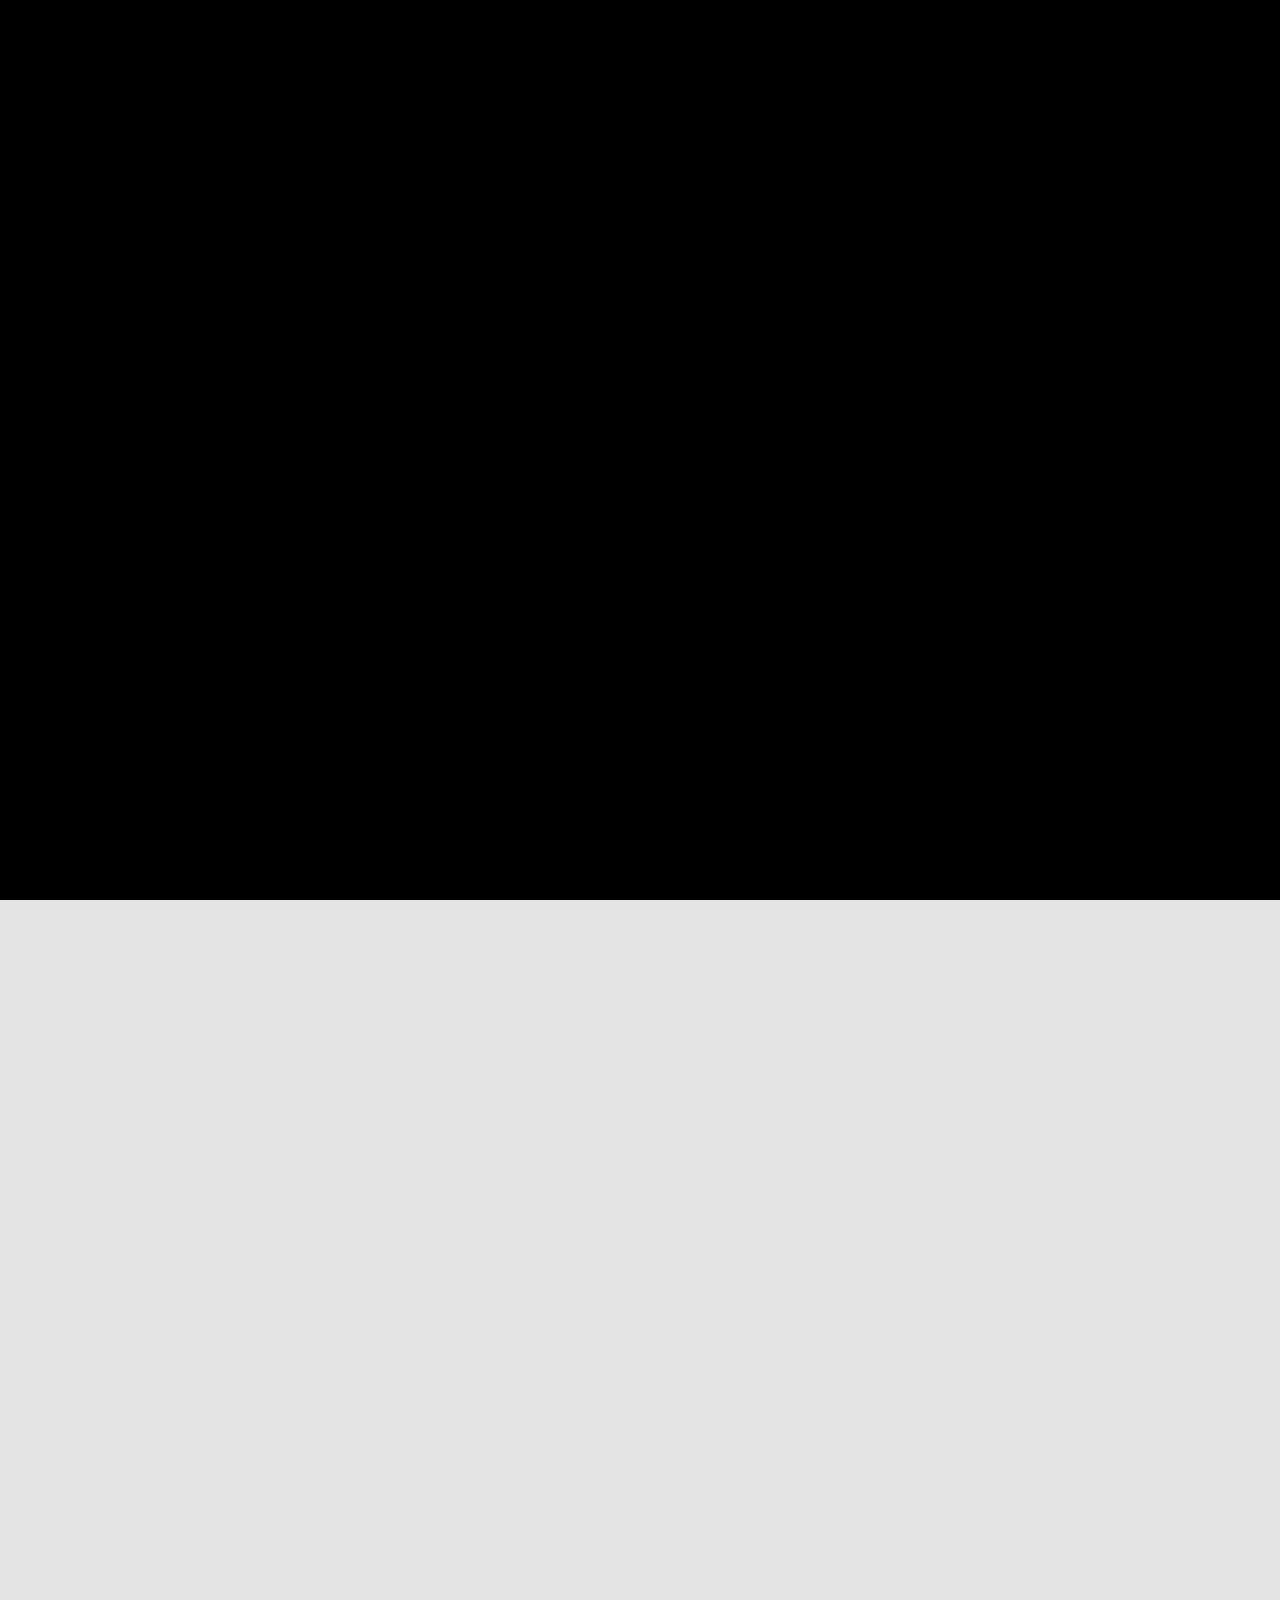
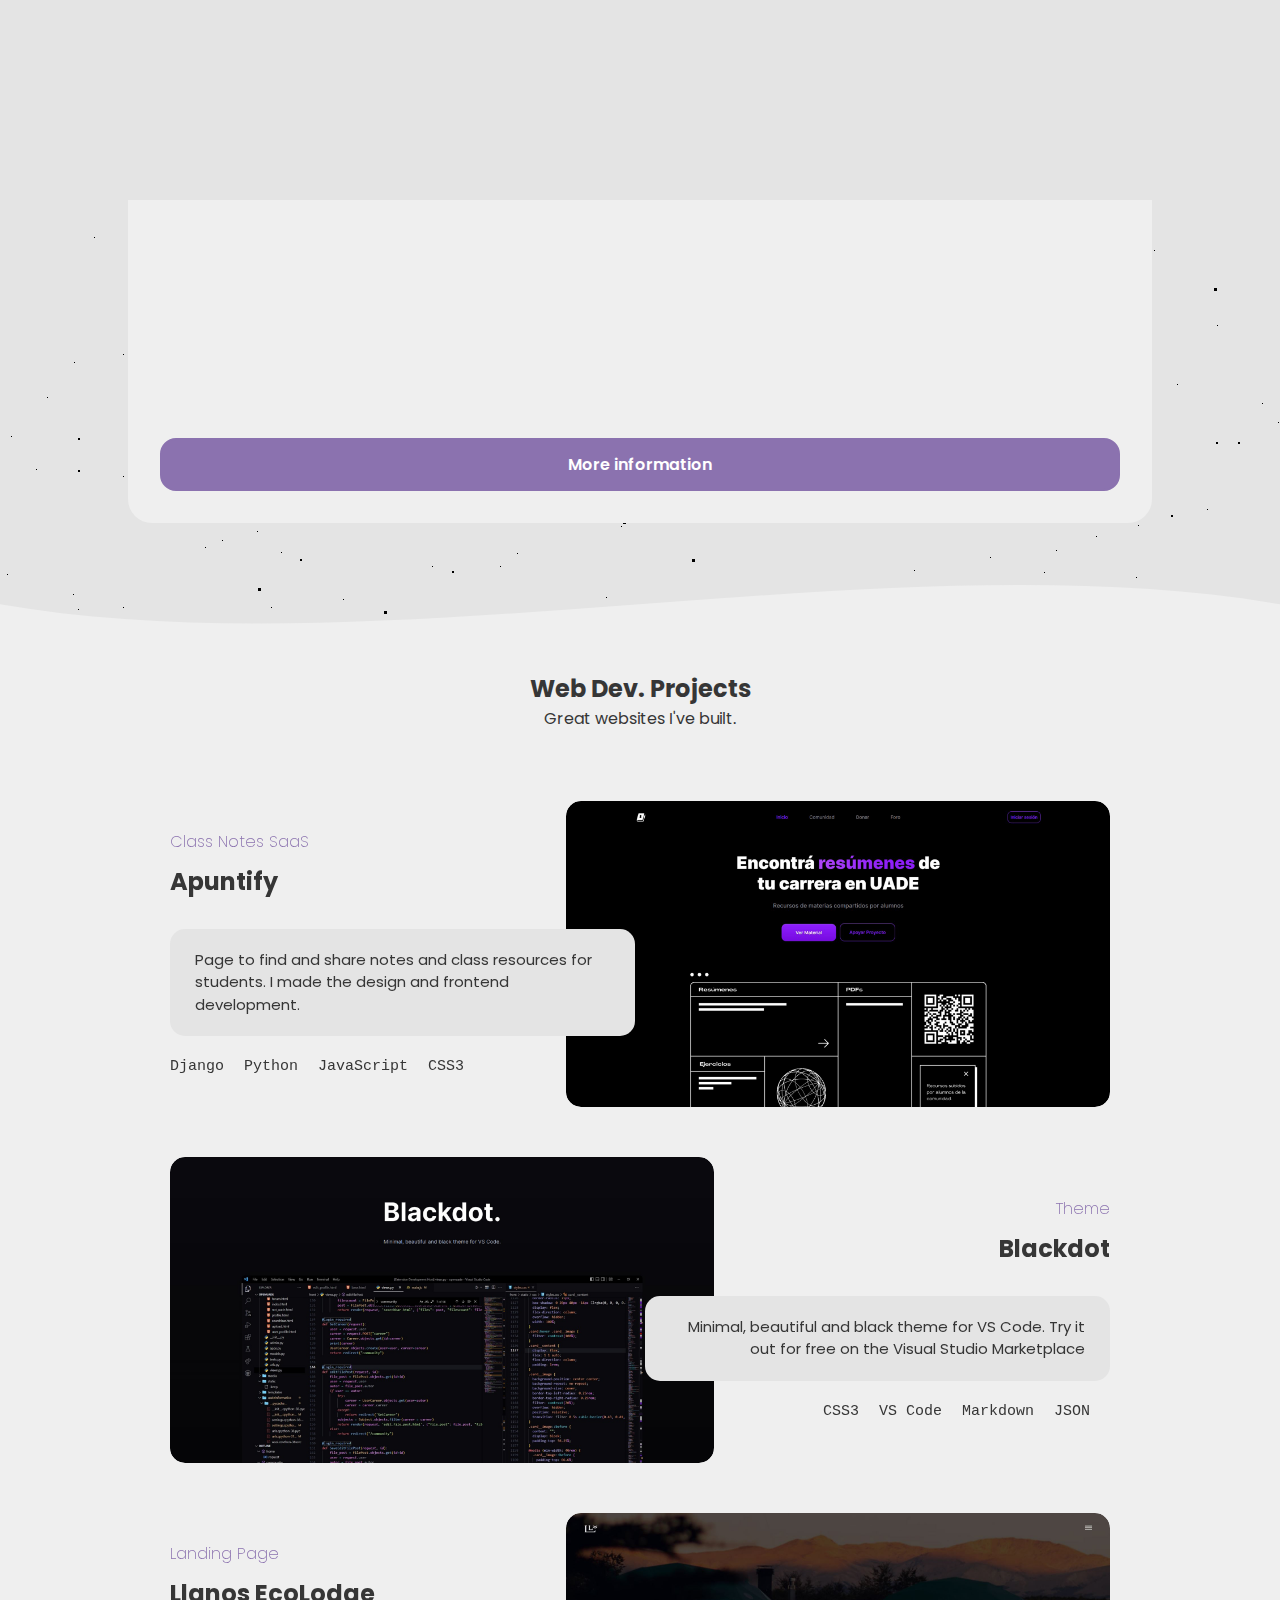
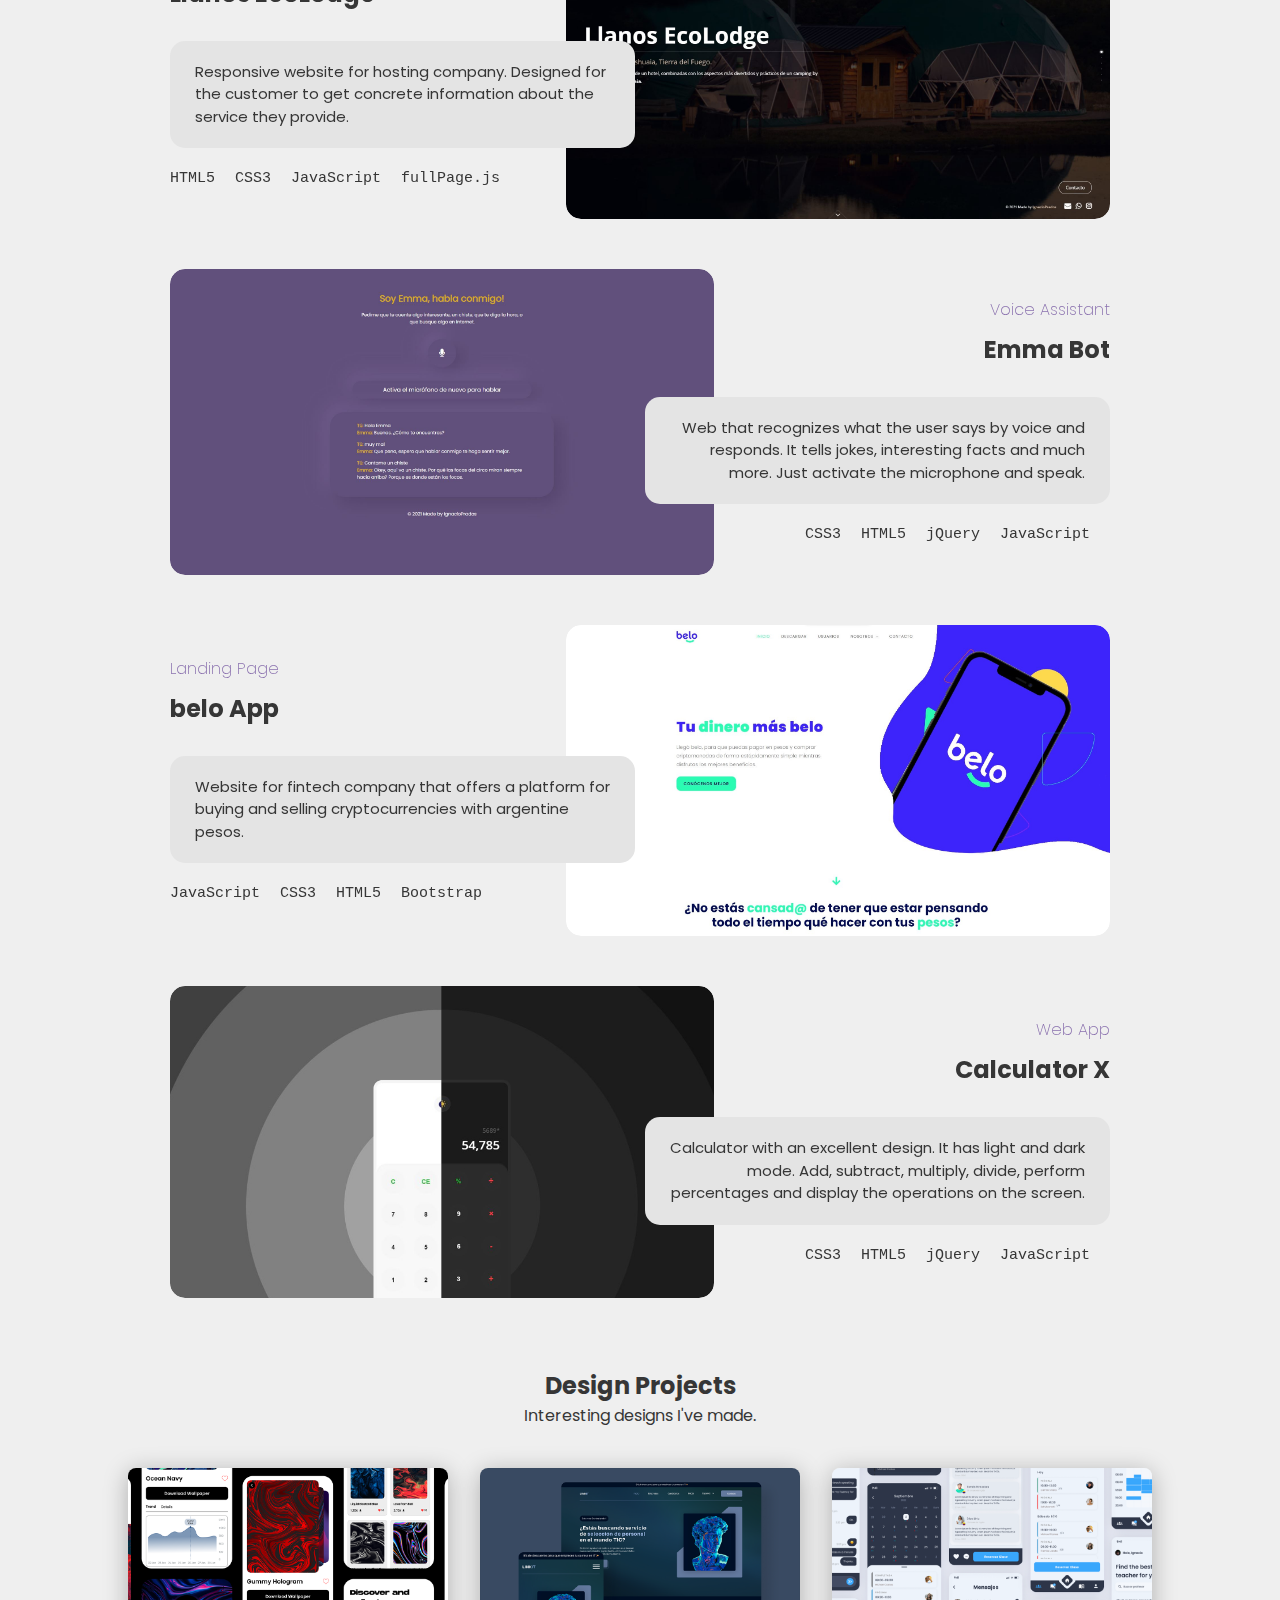
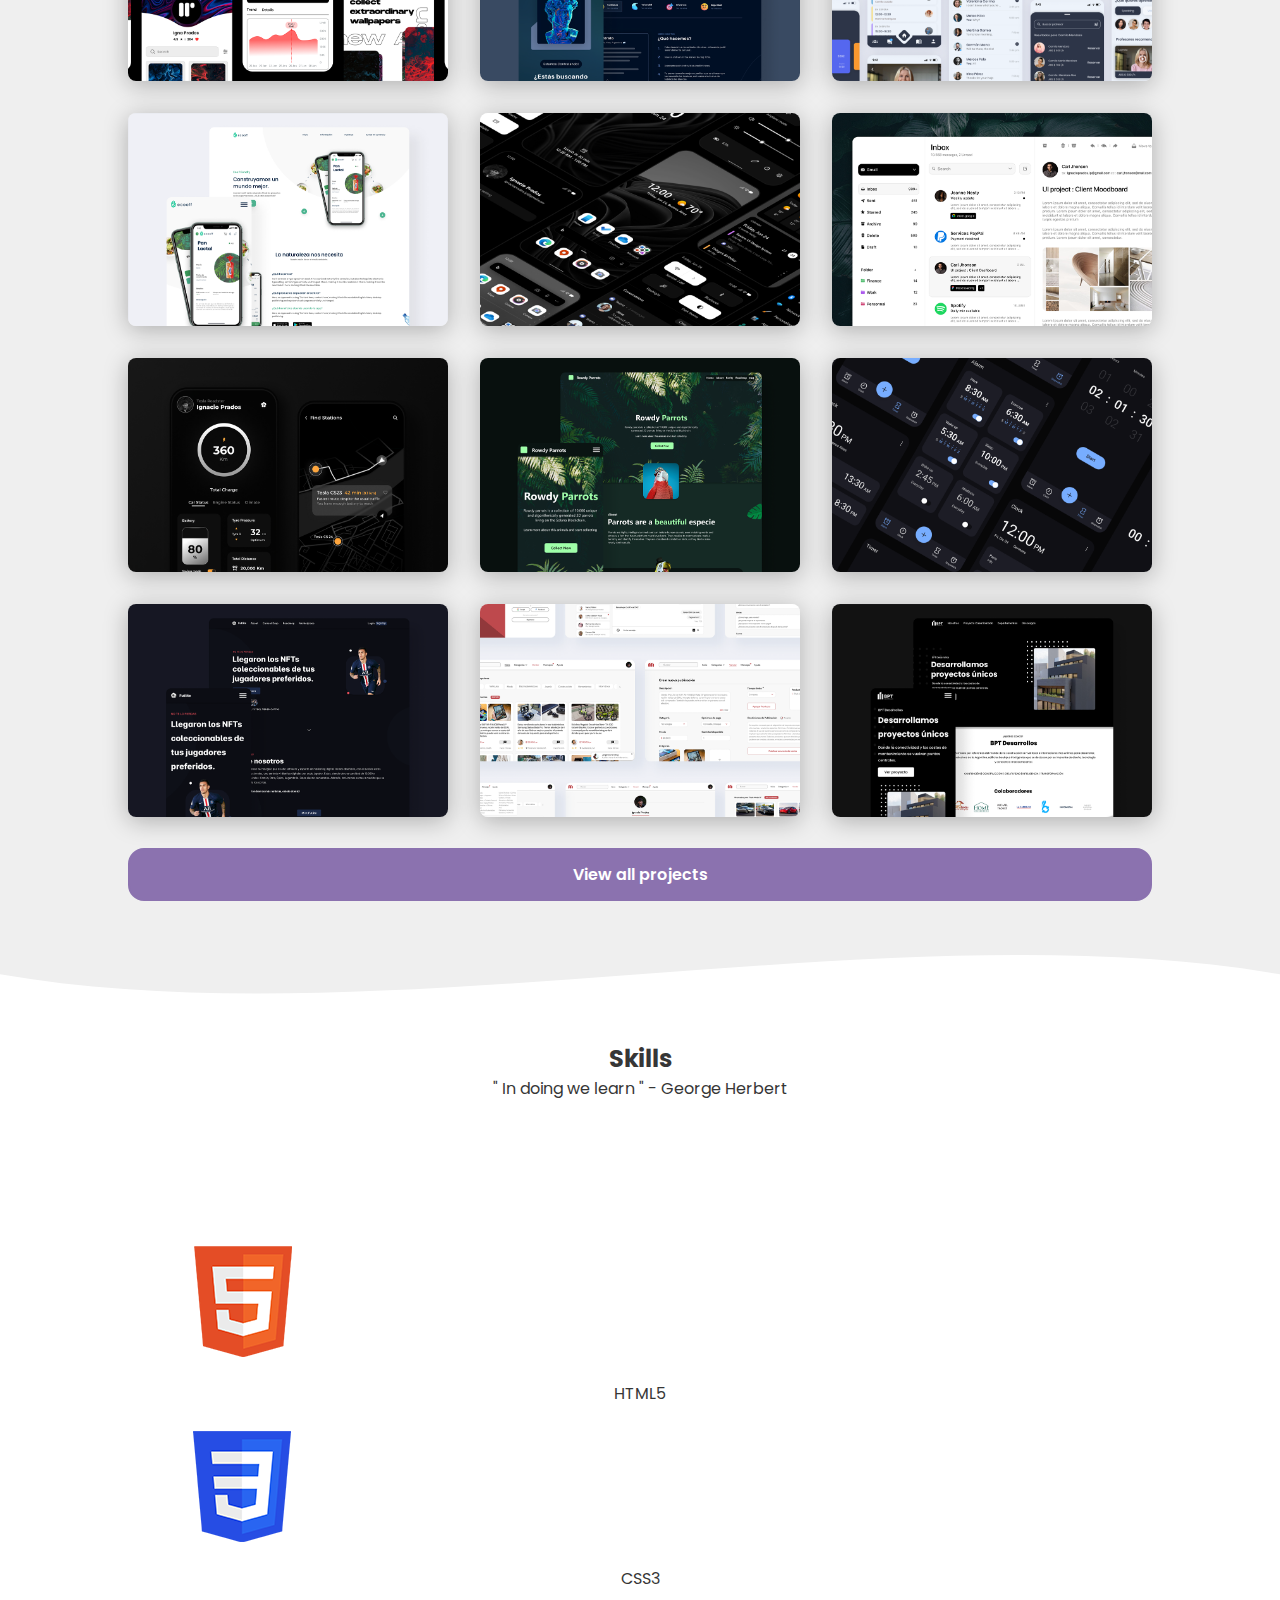
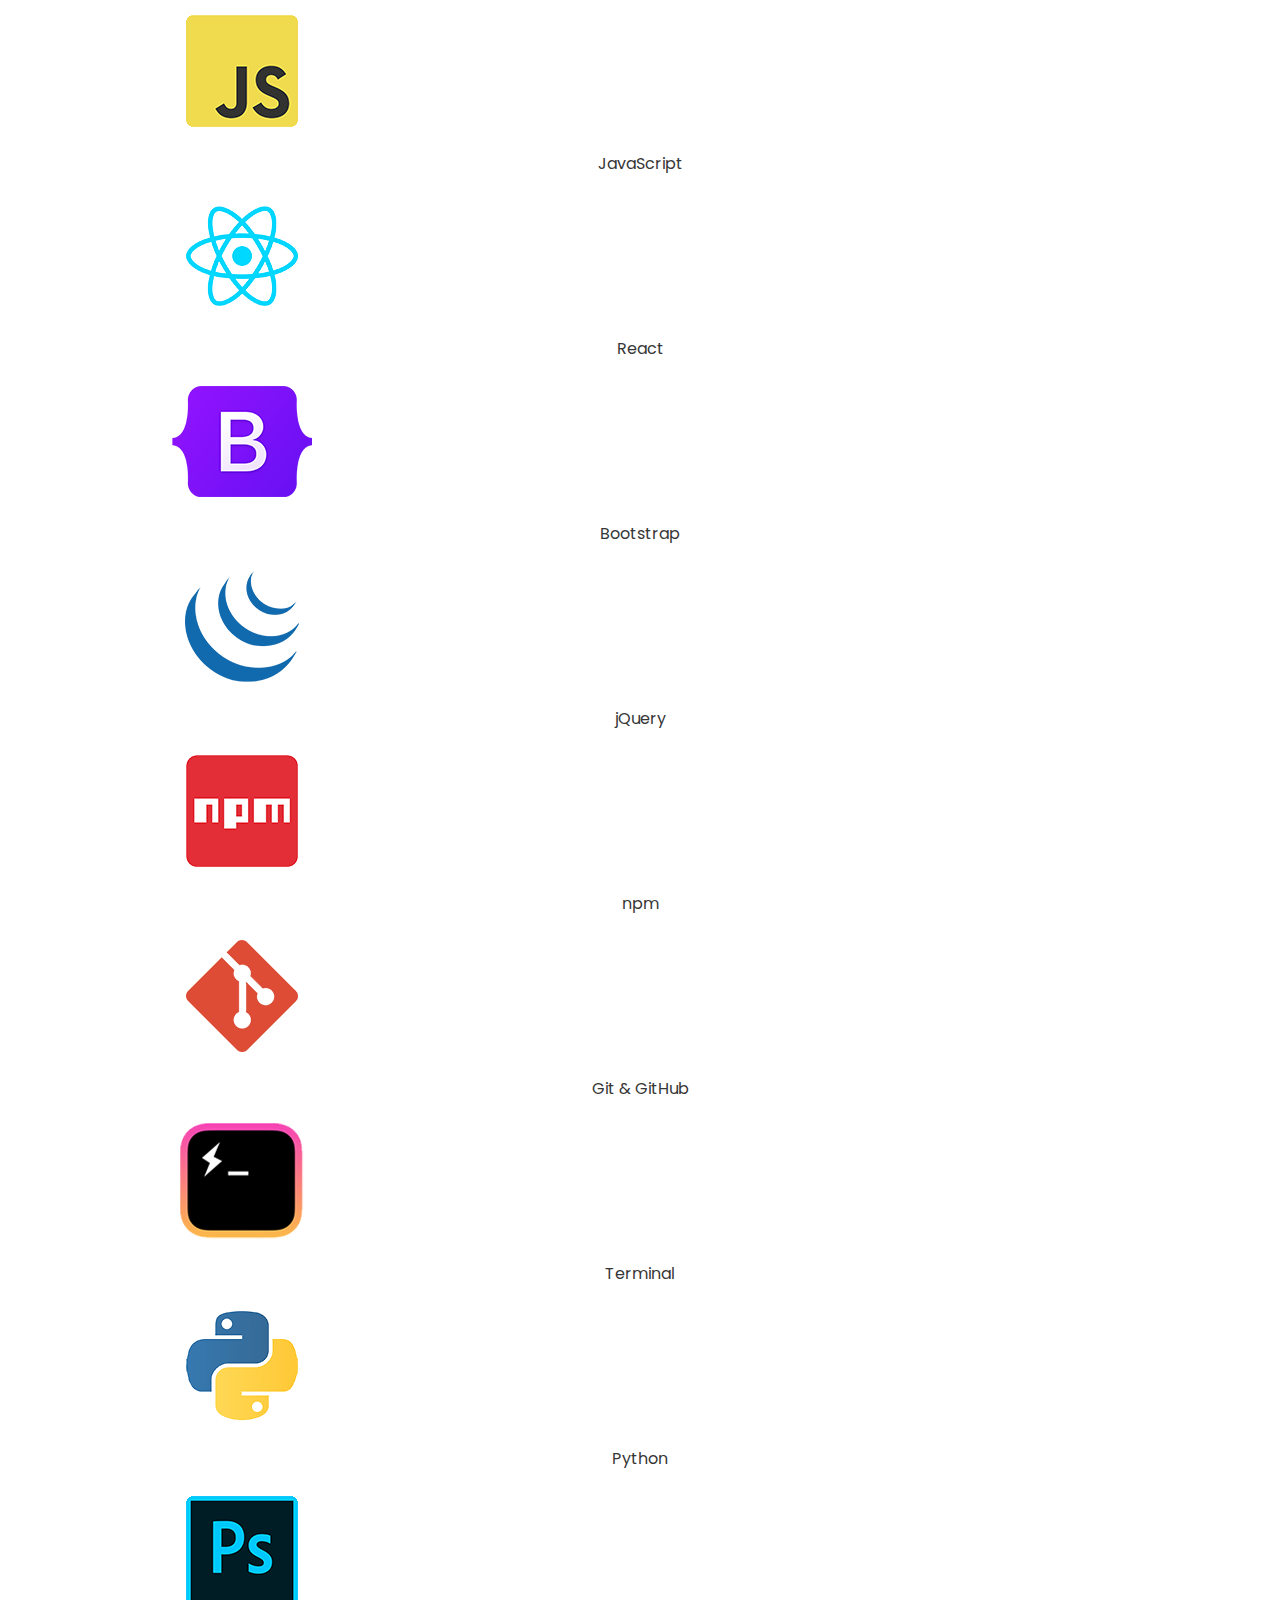
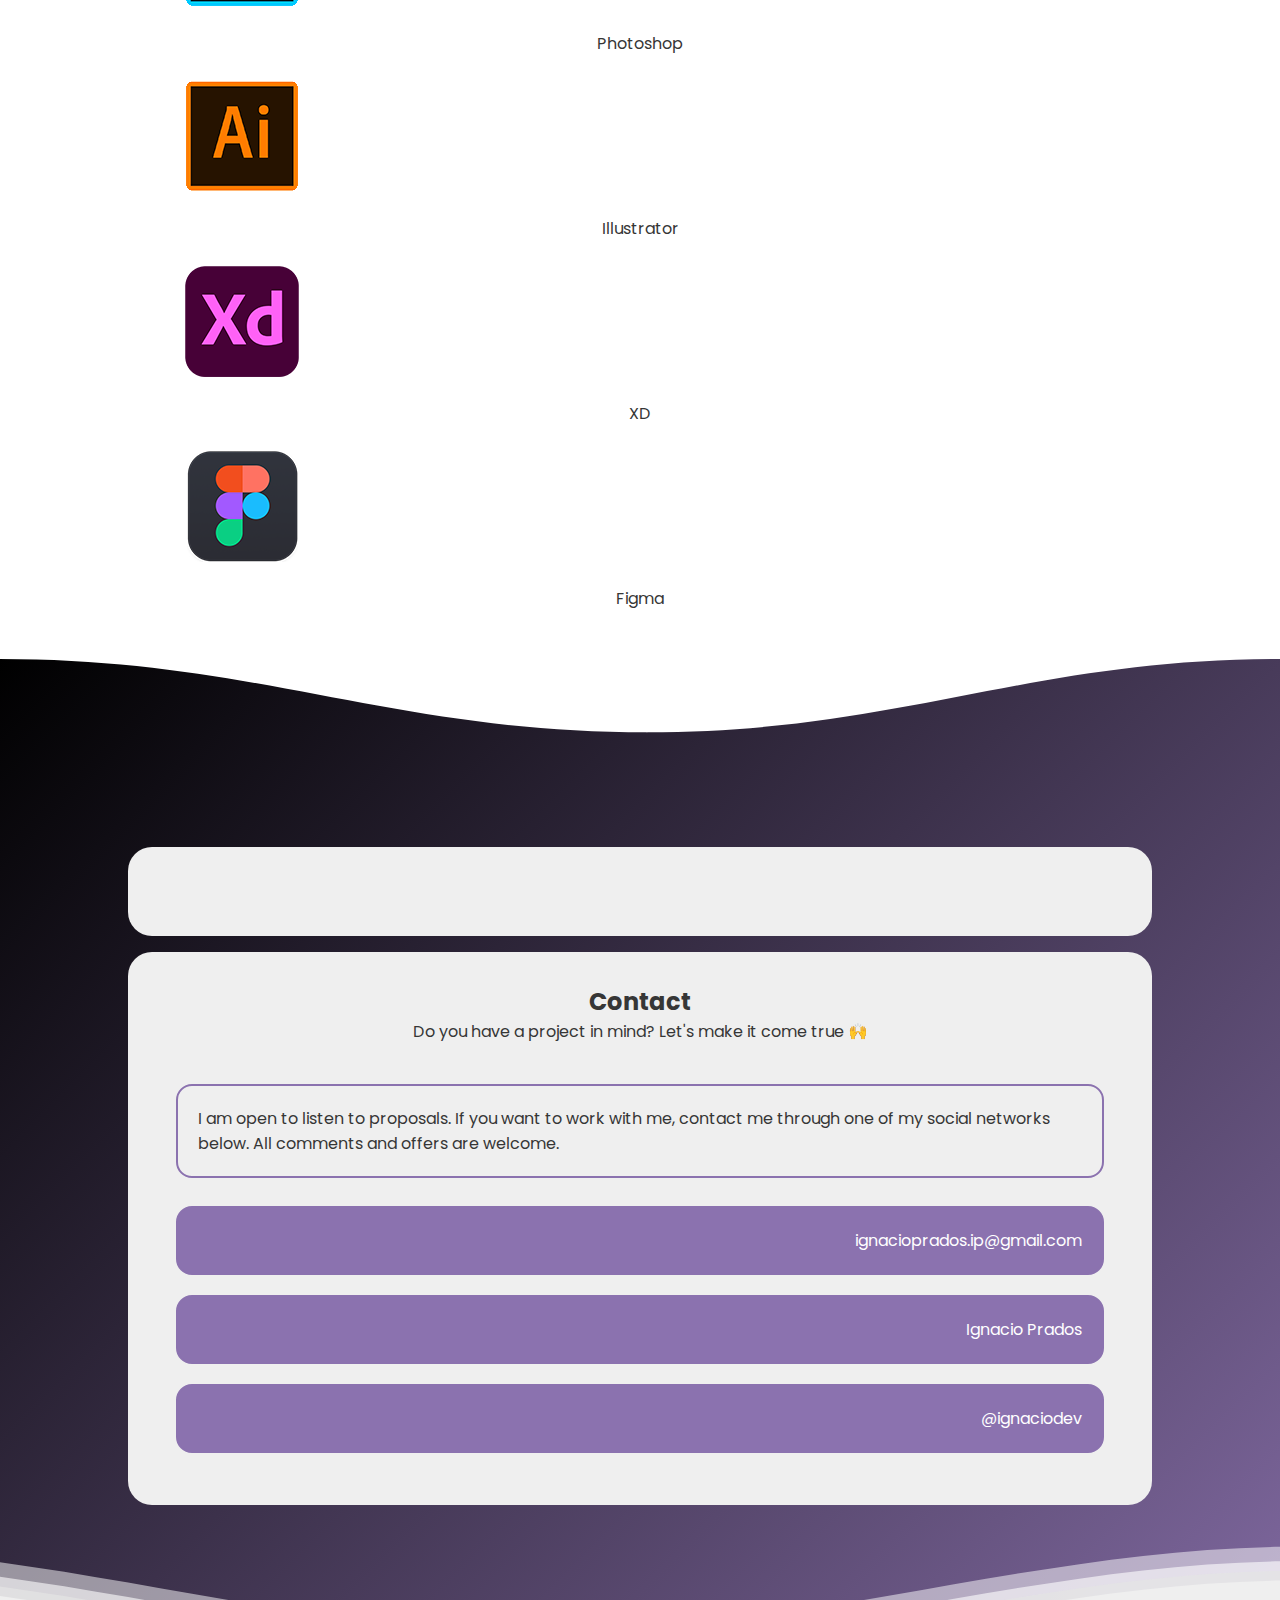
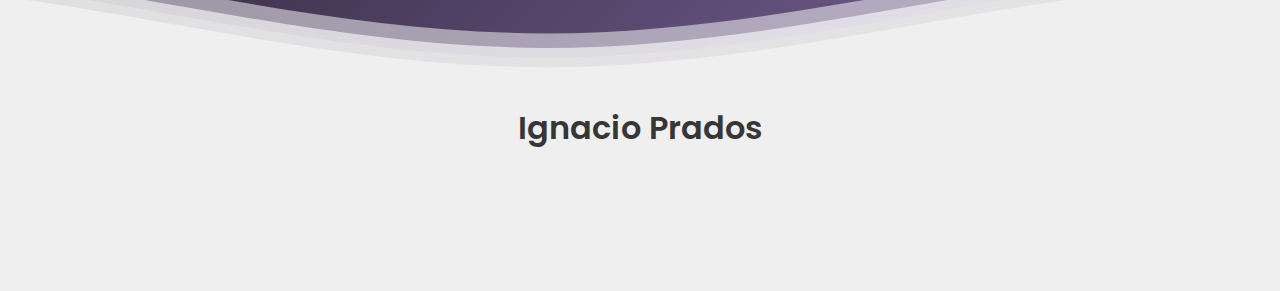
==== commit 0a0c108d: "Change openuade for Apuntify" ====
--- a/index.html
+++ b/index.html
@@ -238,15 +238,16 @@
                             <h2 class=" section-title-center send__title1 exp">Experience</h2>
                             <p class="section__subtitle span1 exp">My professional journey.</p>
 
-                            <section class="cd-horizontal-timeline">
+                            <section class="cd-horizontal-timeline container">
                                 <div class="timeline">
                                     <div class="events-wrapper">
                                         <div class="events">
                                             <ol>
-                                                <li><a href="#0" data-date="16/01/2014" class="selected">1</a></li>
-                                                <li><a href="#0" data-date="16/01/2016">2</a></li>
-                                                <li><a href="#0" data-date="16/01/2018">3</a></li>
-                                                <li><a href="#0" data-date="16/01/2020">4</a></li>
+                                                <li><a href="#0" data-date="16/01/2012" class="selected curserhover">1</a></li>
+                                                <li><a href="#0" data-date="16/01/2014" class="curserhover">2</a></li>
+                                                <li><a href="#0" data-date="16/01/2016" class="curserhover">3</a></li>
+                                                <li><a href="#0" data-date="16/01/2018" class="curserhover">4</a></li>
+                                                <li><a href="#0" data-date="16/01/2020" class="curserhover">5</a></li>
 
                                             </ol>
                                         
@@ -255,16 +256,24 @@
                                     </div> <!-- .events-wrapper -->
                                         
                                     <ul class="cd-timeline-navigation">
-                                        <li><a href="#0" class="prev inactive"></a></li>
-                                        <li><a href="#0" class="next"></a></li>
+                                        <li><a href="#0" class="prev inactive curserhover"></a></li>
+                                        <li><a href="#0" class="next curserhover"></a></li>
                                     </ul> <!-- .cd-timeline-navigation -->
                                 </div> <!-- .timeline -->
                             
                                 <div class="events-content">
                                     <ol>
-                                        <li class="selected" data-date="16/01/2014">
+                                        <li class="selected" data-date="16/01/2012">
+                                            <h2>UX/UI Designer</h2>
+                                            <em>Verve Studios • Aug 2022 - Present</em>
+                                            <p>	
+                                                Design of web platforms and mobile apps. I applied atomic design creating UI Kits. I created reusable website templates.
+                                            </p>
+                                        </li>
+
+                                        <li data-date="16/01/2014">
                                             <h2>Co-Founder & Developer</h2>
-                                            <em>Openuade • Jul 2022 - Present</em>
+                                            <em>Apuntify • Jul 2022 - Present</em>
                                             <p>	
                                                 Page to find and share notes and class resources for students. I made the design and frontend development. Built with Django, Python and Javascript.
                                             </p>
@@ -272,16 +281,16 @@
                             
                                         <li data-date="16/01/2016">
                                             <h2>UX/UI Designer</h2>
-                                            <em>It-techgroup • Sep 2021 - Present</em>
+                                            <em>It-techgroup • Sep 2021 - Aug 2022</em>
                                             <p>	
-                                                Design of complete web platforms and mobile applications. I lead projects by communicating with clients and developers. Frontend development of static websites.<br>
+                                                Design of complete web platforms and mobile applications. I led projects by communicating with clients and developers. Frontend development of static websites.<br>
 
                                             </p>
                                         </li>
                             
                                         <li data-date="16/01/2018">
                                             <h2>Frontend Developer & Designer</h2>
-                                            <em>Freelance • Jul 2021 - Present</em>
+                                            <em>Freelance • Jul 2020 - Sept 2022</em>
                                             <p>	
                                                 Design and development of customized Landing Pages. Featured sites: @llanosecolodge - @feriaropa - @belo
                                             </p>
@@ -321,7 +330,7 @@
                     <div class="project">
                         <div class="project-content">
                           <div class="project-label">Class Notes SaaS</div>
-                          <h4 class="project-title">Openuade</h4>
+                          <h4 class="project-title">Apuntify</h4>
                           <div class="project-details">
                             <p>Page to find and share notes and class resources for students. I made the design and frontend development.</p>
                             <ul>
@@ -331,14 +340,14 @@
                               <li>CSS3</li>
                             </ul>
                           </div>
-                          <a class="button bd-grid curserhover2 verproyecto" onclick="redirect3('openuade.herokuapp.com')" data-id="page" >View Project</a>
+                          <a class="button bd-grid curserhover2 verproyecto" onclick="redirect3('apuntify.com')" data-id="page" >View Project</a>
                         </div>
                         
-                        <div class="project-img curserhover2 snip1321-2" onclick="redirect3('openuade.herokuapp.com')" data-id="page">
+                        <div class="project-img curserhover2 snip1321-2" onclick="redirect3('apuntify.com')" data-id="page">
                           <img src="assets/img/banner10.png" alt="" />
                           <figcaption>
                               <h4>Web App</h4>
-                              <h2>openuade</h2>
+                              <h2>Apuntify</h2>
                             </figcaption>
                         </div>
                         
--- a/assets/css/styles.css
+++ b/assets/css/styles.css
@@ -3108,6 +3108,12 @@
   -moz-transition: border-color 0.3s;
   transition: border-color 0.3s;
 }
+
+.cd-timeline-navigation a:hover {
+  border-color: var(--first-color);
+  color: var(--first-color);
+}
+
 .cd-timeline-navigation a::after {
   /* arrow icon */
   content: '>';
